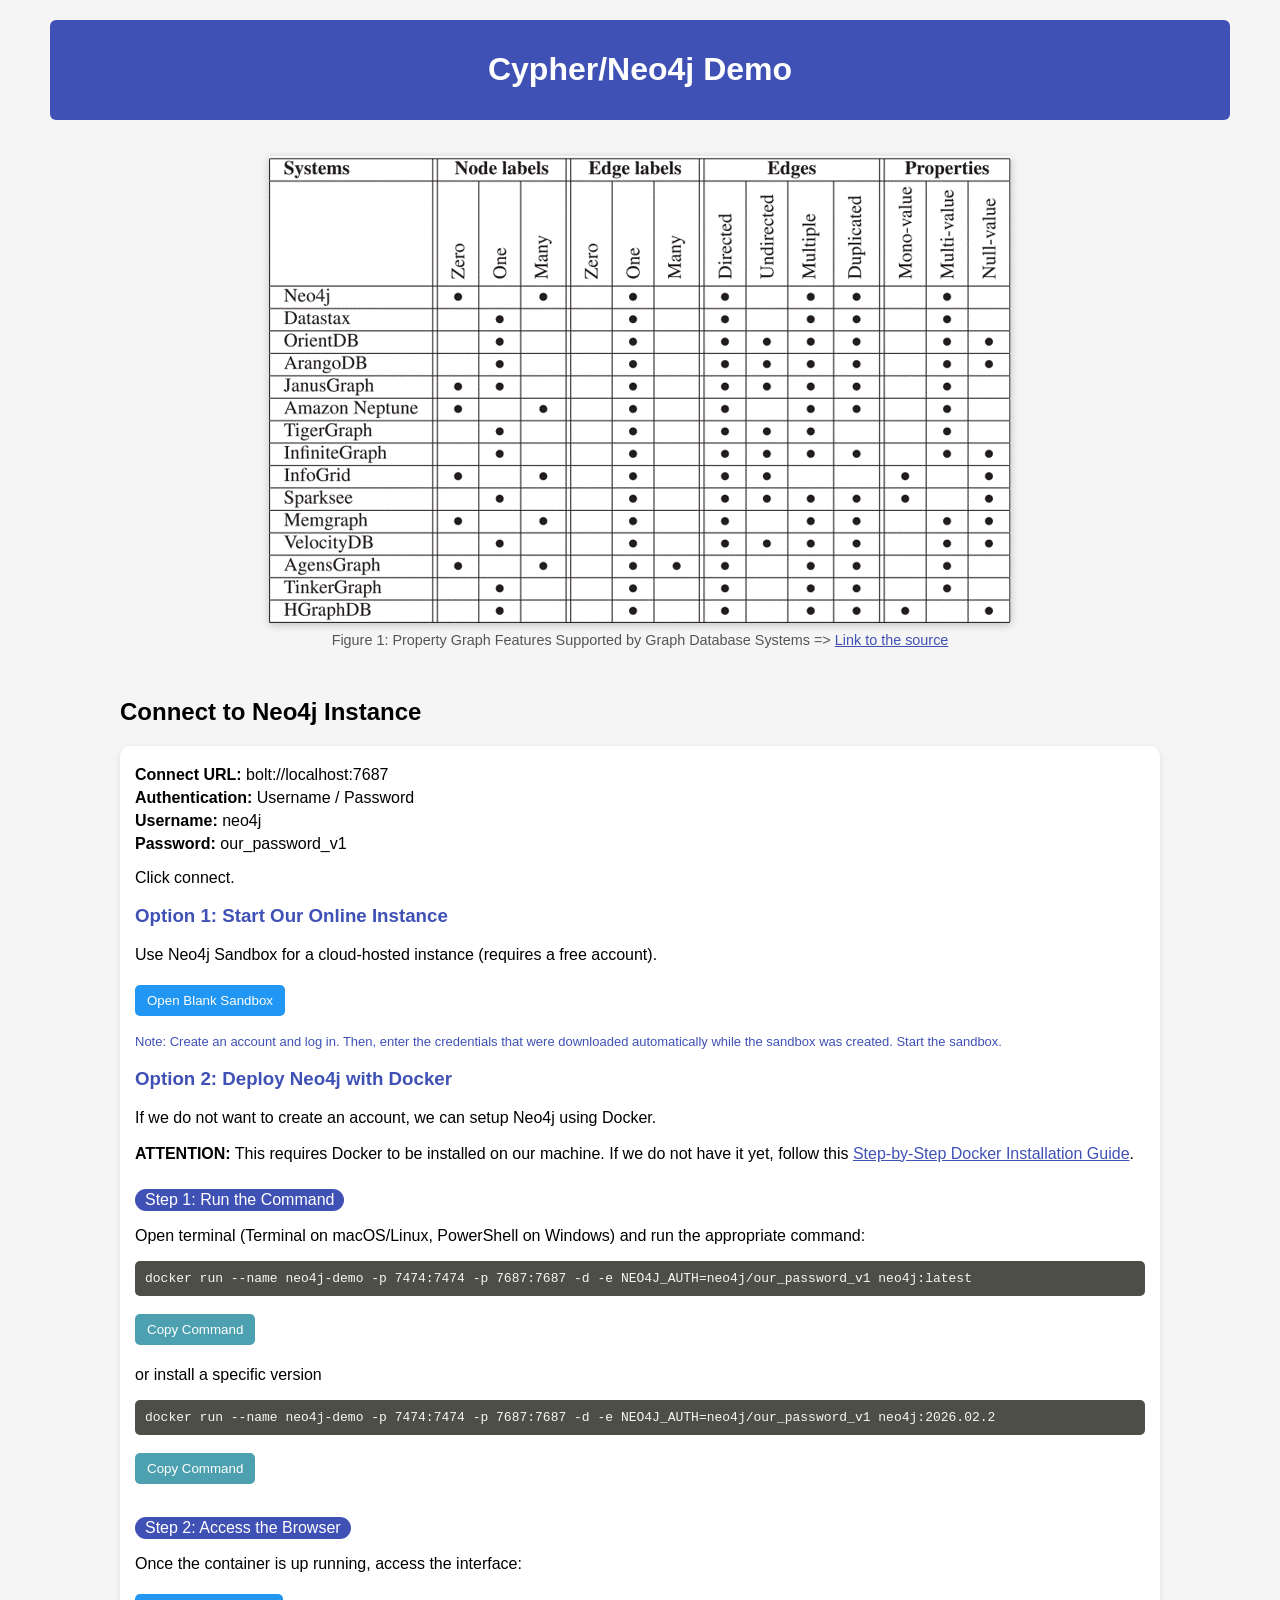
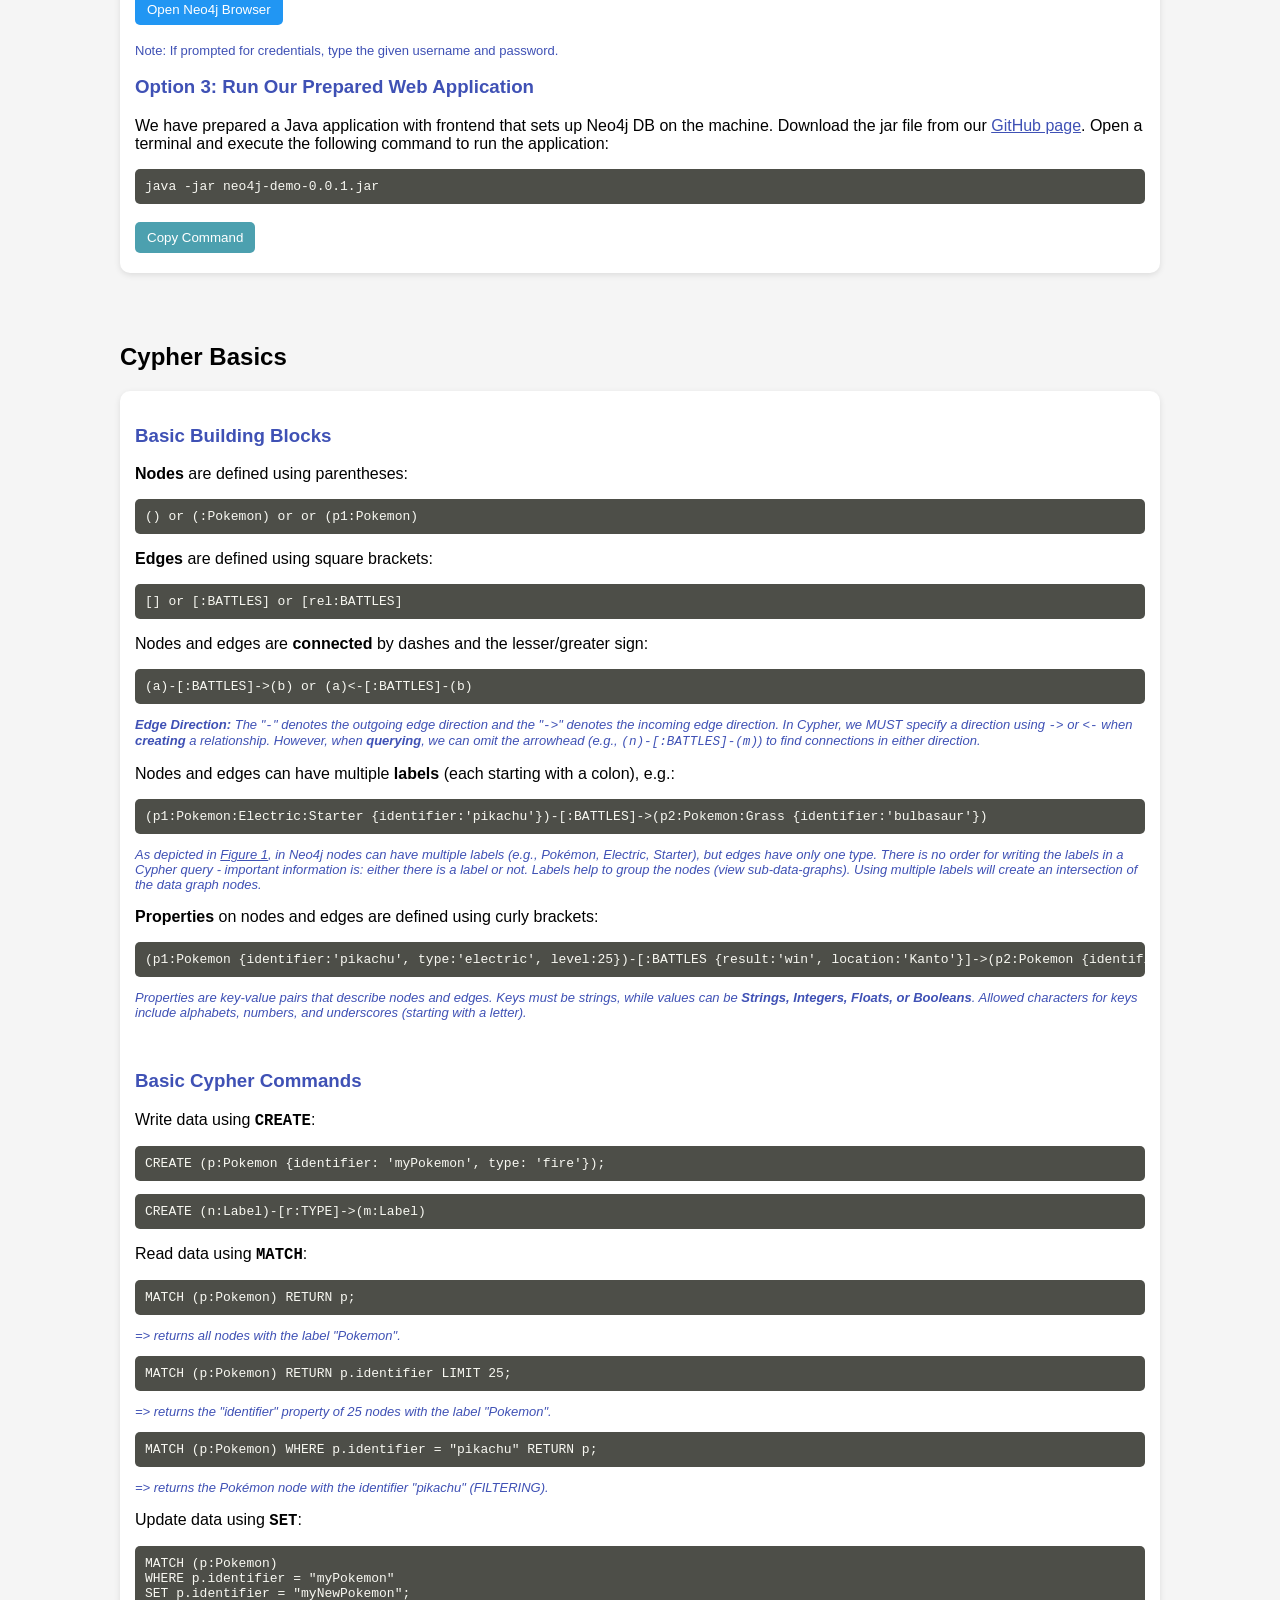
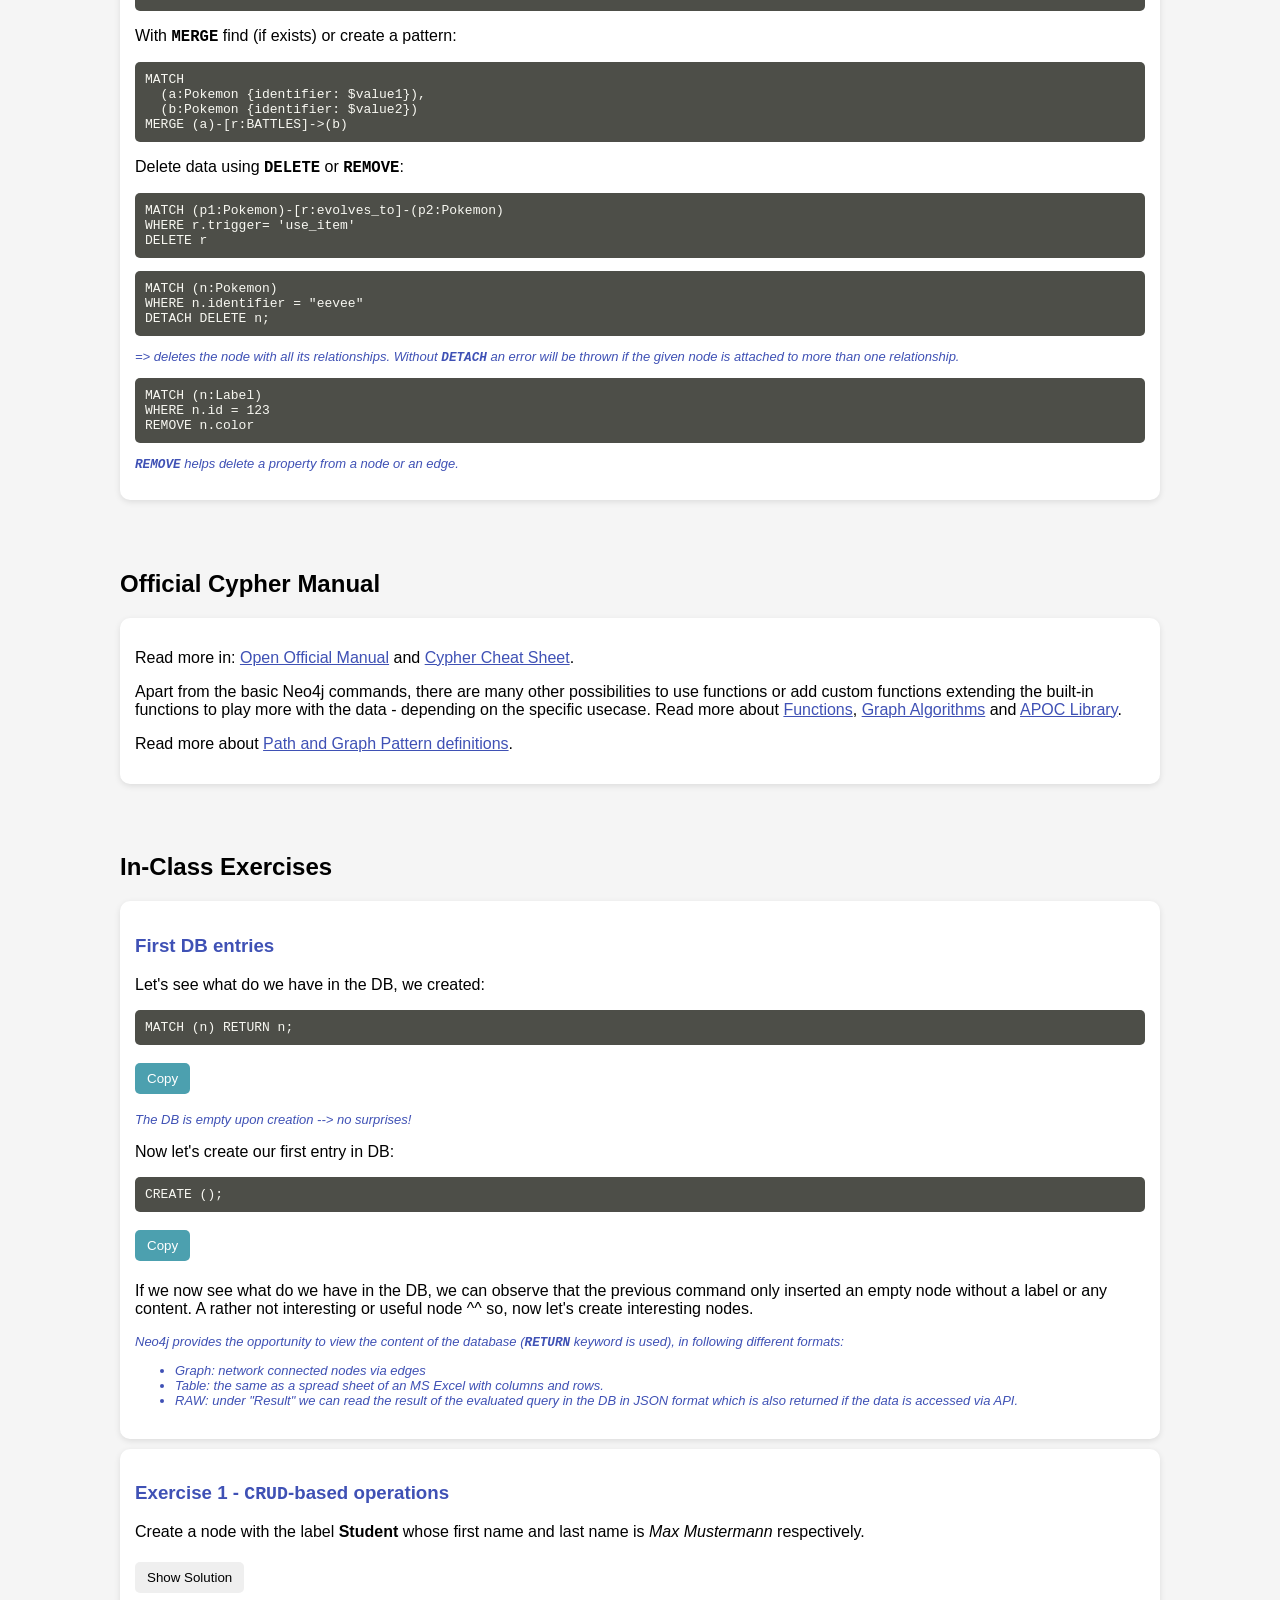
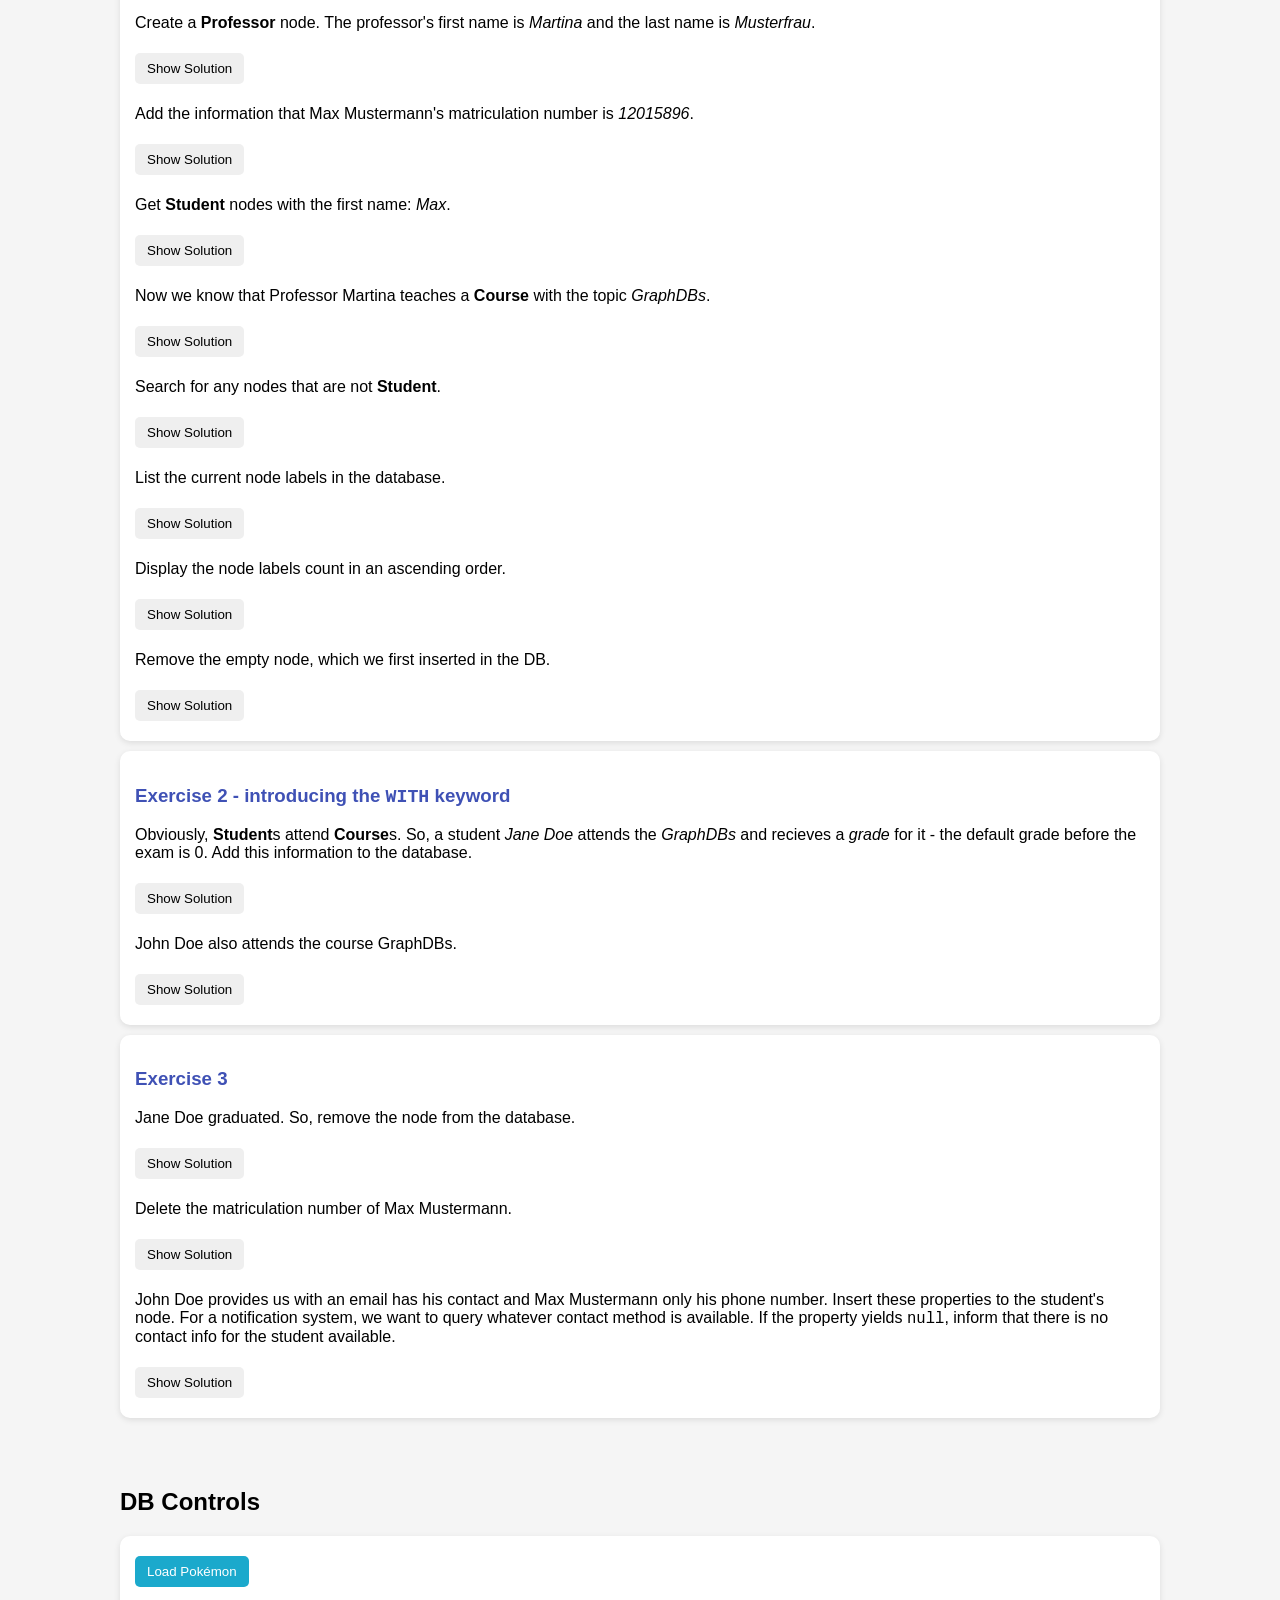
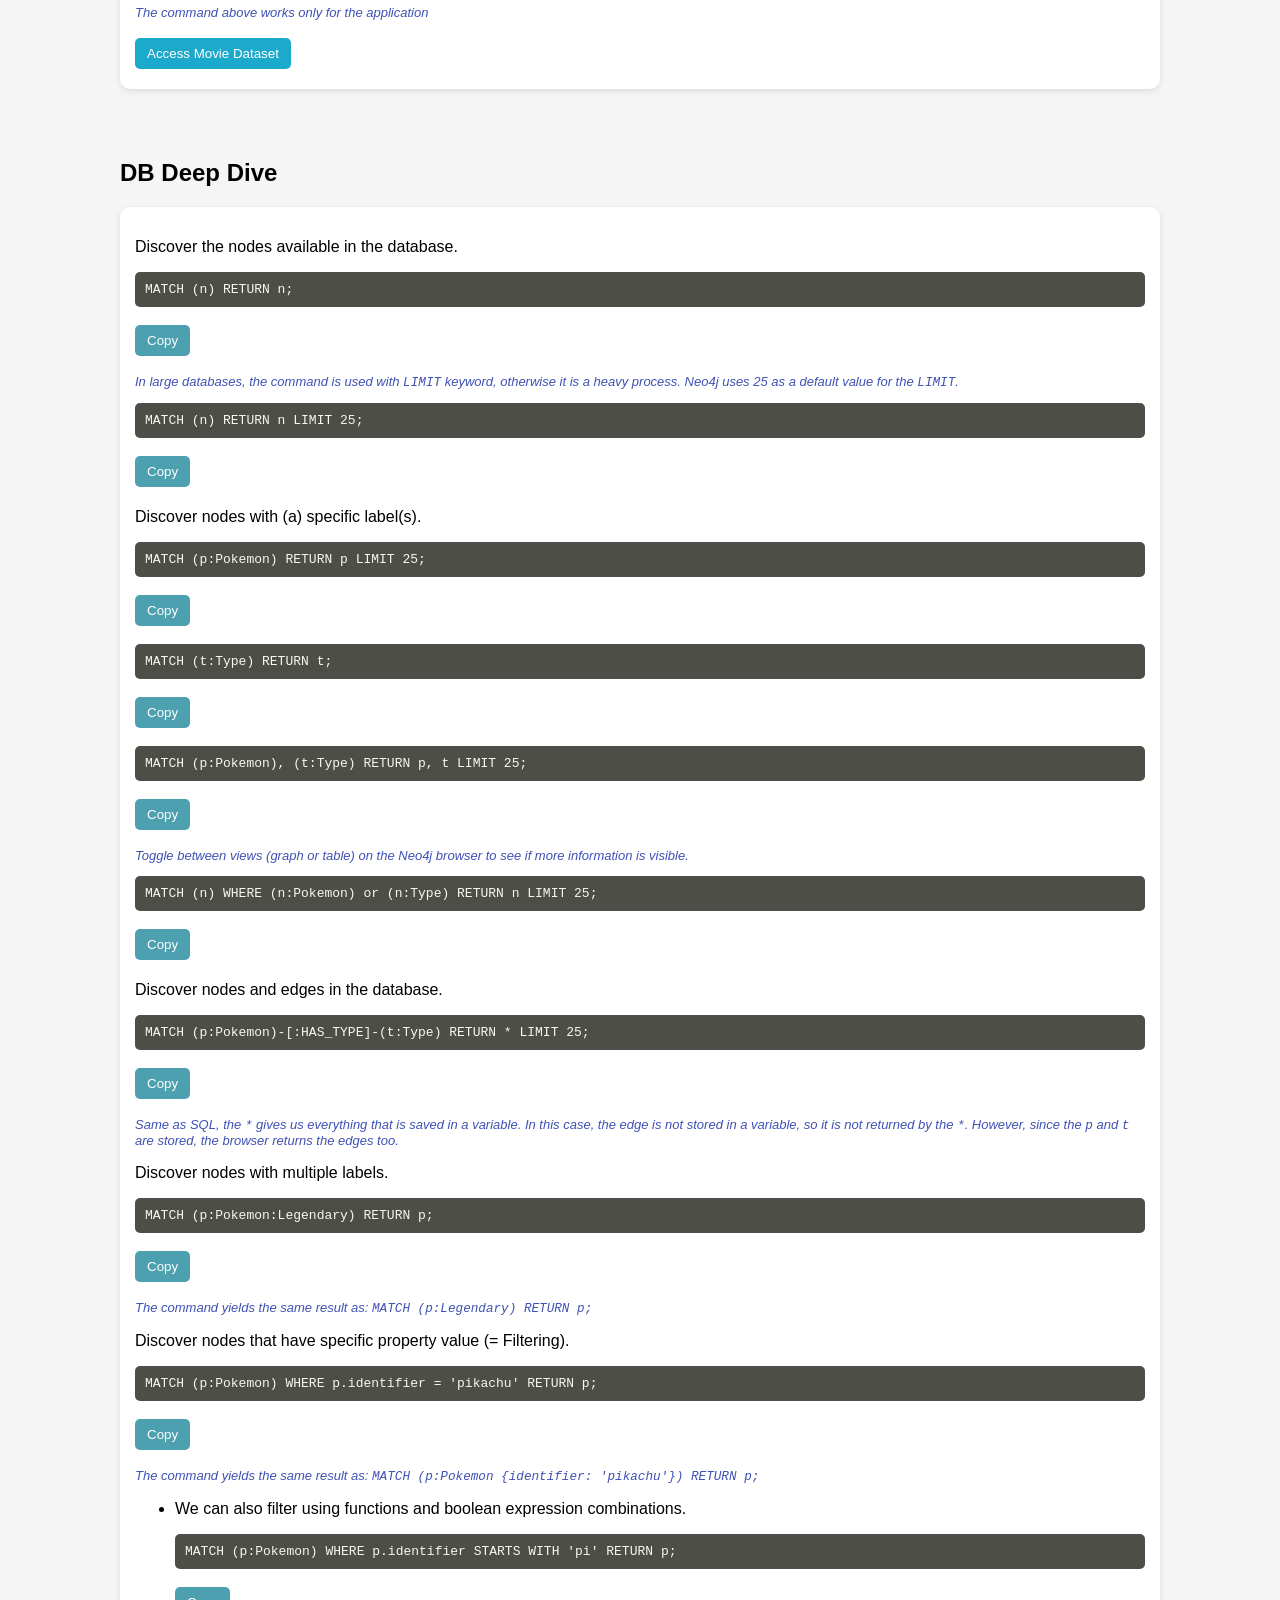
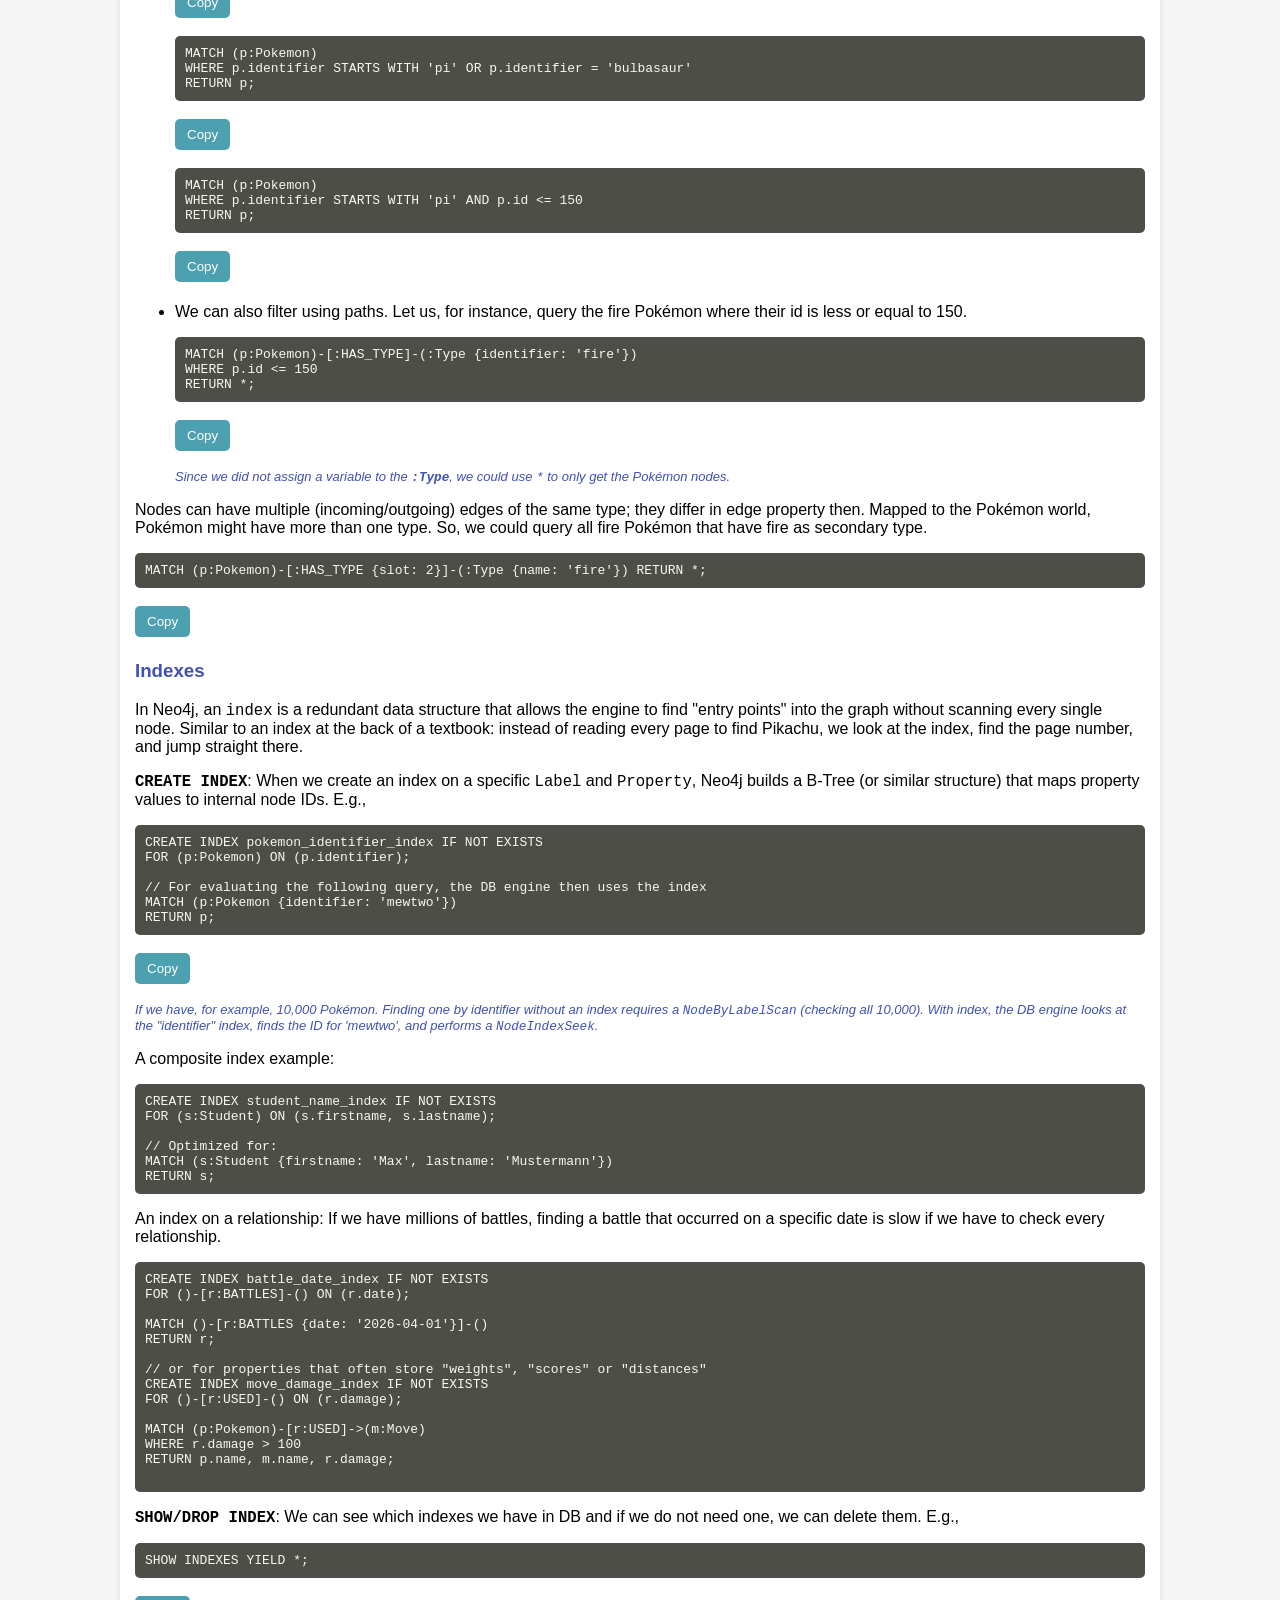
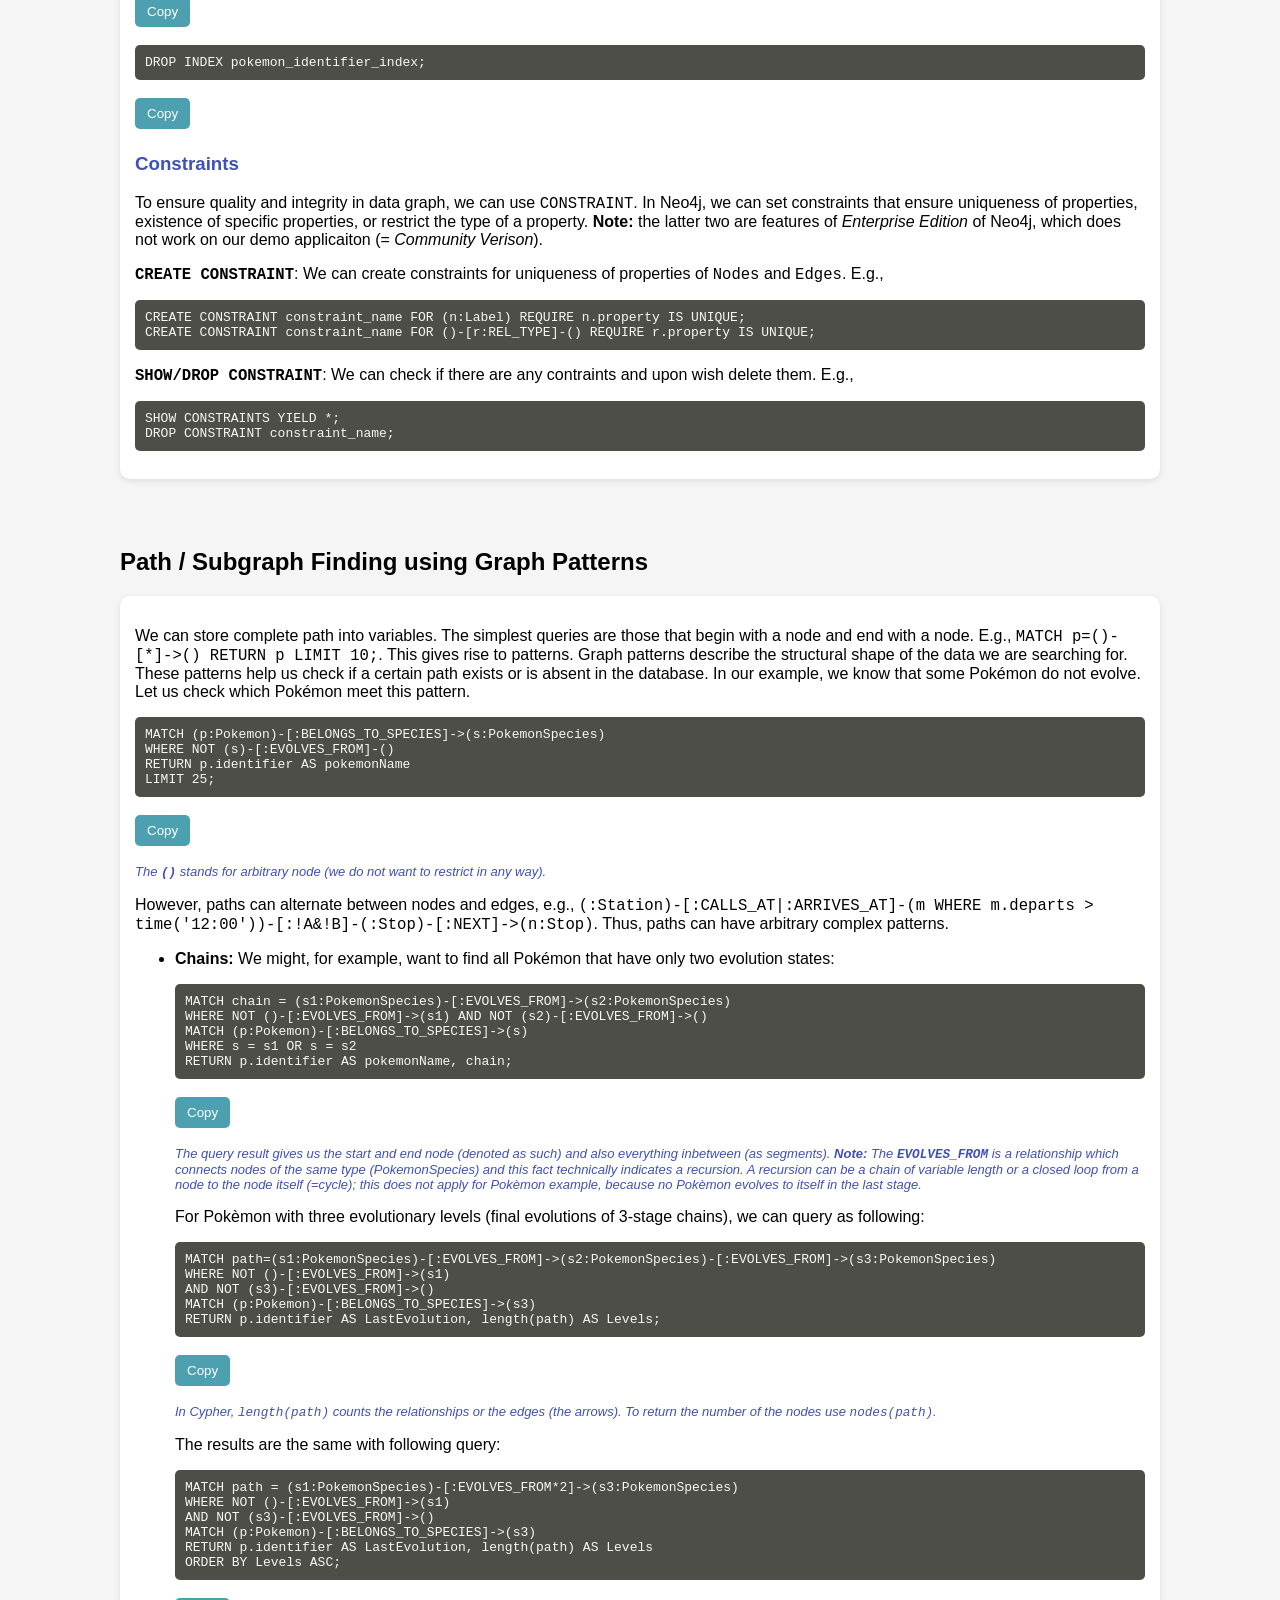
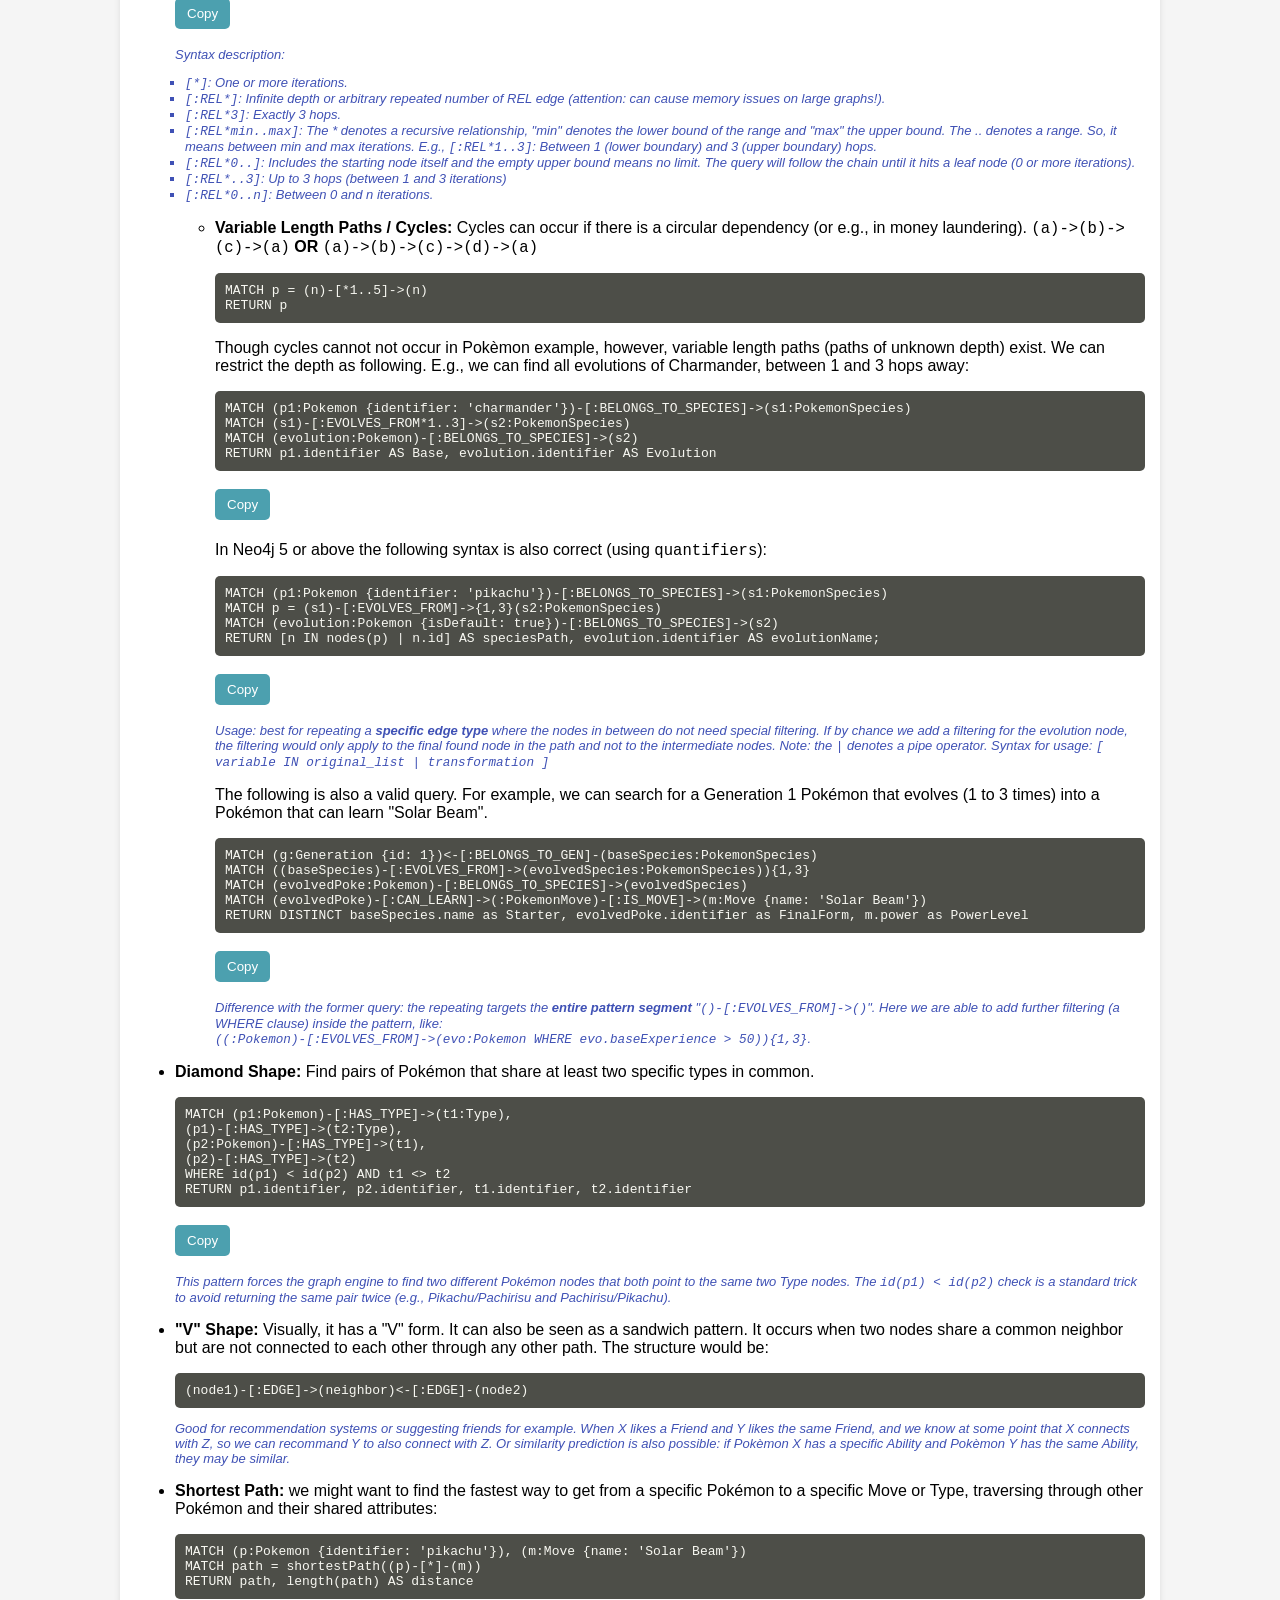
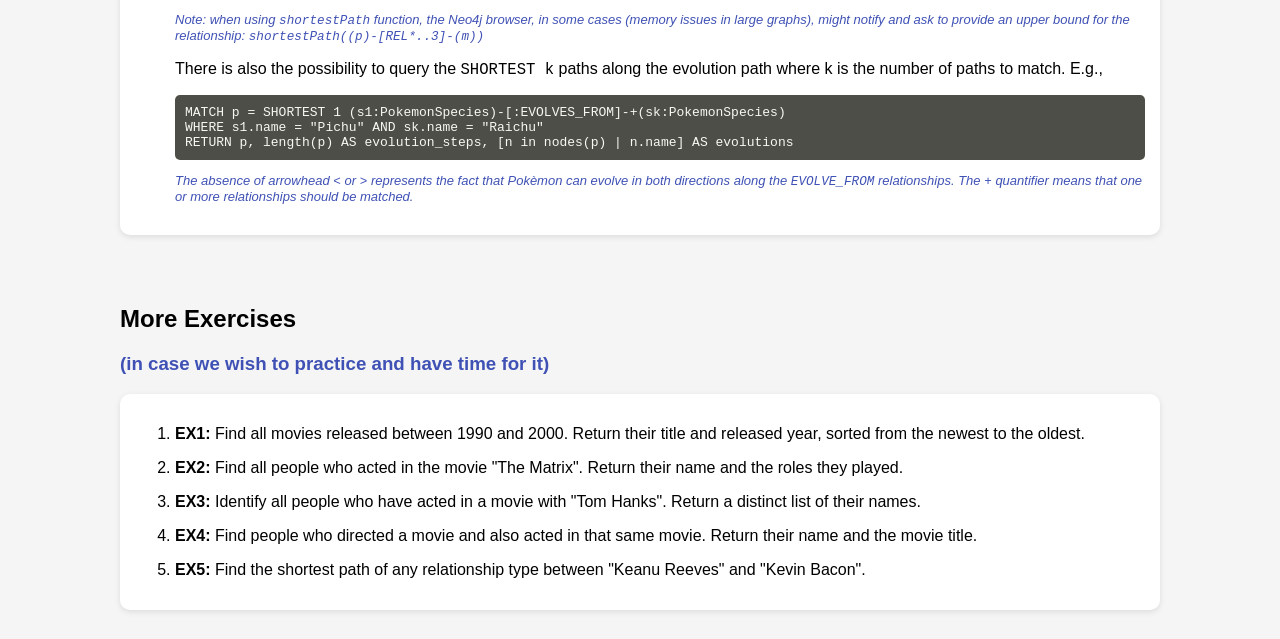
==== index.html @ 73116f15 "first complete guide" ====
<!doctype html>
<!--
	Cypher/Neo4j Crash Course | Special Topics: Graph Databases
	faw.jku.at | @mbahara
-->
<html lang="en">
  <head>
    <meta charset="UTF-8" />
    <meta name="viewport" content="width=device-width, initial-scale=1.0" />
    <title>Cypher/Neo4j Demo</title>
    <link rel="stylesheet" href="assets/css/main.css" />
  </head>
  <body>
    <header class="header">
      <h1>Cypher/Neo4j Demo</h1>
    </header>

    <div class="container">
      <figure id="fig1" class="image-container">
        <img
          src="images/graph-dbs-overview.gif"
          alt="Graph Databases Features"
        />
        <figcaption class="caption">
          Figure 1: Property Graph Features Supported by Graph Database Systems
          =>
          <a
            href="https://ieeexplore.ieee.org/abstract/document/9115617"
            target="_blank"
            >Link to the source</a
          >
        </figcaption>
      </figure>

      <!-- Database Connection -->
      <section class="section">
        <h2>Connect to Neo4j Instance</h2>
        <div class="card">
          <div class="info">
            <p><strong>Connect URL:</strong> bolt://localhost:7687</p>
            <p><strong>Authentication:</strong> Username / Password</p>
            <p><strong>Username:</strong> neo4j</p>
            <p><strong>Password:</strong> our_password_v1</p>
          </div>
          <p>Click connect.</p>

          <h3>Option 1: Start Our Online Instance</h3>
          <p>
            Use Neo4j Sandbox for a cloud-hosted instance (requires a free
            account).
          </p>
          <button class="open" onclick="openNeo4jSandbox()">
            Open Blank Sandbox
          </button>
          <p class="comment">
            Note: Create an account and log in. Then, enter the credentials that
            were downloaded automatically while the sandbox was created. Start
            the sandbox.
          </p>

          <h3>Option 2: Deploy Neo4j with Docker</h3>
          <p>
            If we do not want to create an account, we can setup Neo4j using
            Docker.
            <br /><br />
            <strong>ATTENTION:</strong> This requires Docker to be installed on
            our machine. If we do not have it yet, follow this
            <a href="docker-guide.html" target="_blank"
              >Step-by-Step Docker Installation Guide</a
            >.
          </p>

          <div class="step-tag">Step 1: Run the Command</div>
          <p>
            Open terminal (Terminal on macOS/Linux, PowerShell on Windows) and
            run the appropriate command:
          </p>

          <pre id="docker-run">
docker run --name neo4j-demo -p 7474:7474 -p 7687:7687 -d -e NEO4J_AUTH=neo4j/our_password_v1 neo4j:latest</pre
          >
          <button class="copy" onclick="copy('docker-run', this)">
            Copy Command
          </button>

          <p>or install a specific version</p>
          <pre id="spec-version">
docker run --name neo4j-demo -p 7474:7474 -p 7687:7687 -d -e NEO4J_AUTH=neo4j/our_password_v1 neo4j:2026.02.2</pre
          >
          <button class="copy" onclick="copy('spec-version', this)">
            Copy Command
          </button>

          <br />
          <br />
          <div class="step-tag">Step 2: Access the Browser</div>
          <p>Once the container is up running, access the interface:</p>
          <button class="open" onclick="openBrowser()">
            Open Neo4j Browser
          </button>
          <p class="comment">
            Note: If prompted for credentials, type the given username and
            password.
          </p>

          <h3>Option 3: Run Our Prepared Web Application</h3>
          <p>
            We have prepared a Java application with frontend that sets up Neo4j
            DB on the machine. Download the jar file from our
            <a
              href="https://github.com/mbahara/neo4j-demo/releases/tag/v1.0.0"
              target="_blank"
              >GitHub page</a
            >. Open a terminal and execute the following command to run the
            application:
          </p>
          <pre id="app-version">java -jar neo4j-demo-0.0.1.jar</pre>
          <button class="copy" onclick="copy('app-version', this)">
            Copy Command
          </button>
        </div>
      </section>

      <!-- Cypher Intro & Basics -->
      <section class="section">
        <h2>Cypher Basics</h2>

        <div class="card">
          <h3>Basic Building Blocks</h3>
          <p><b>Nodes</b> are defined using parentheses:</p>
          <pre id="bb1">() or (:Pokemon) or or (p1:Pokemon)</pre>

          <p><b>Edges</b> are defined using square brackets:</p>
          <pre id="bb2">[] or [:BATTLES] or [rel:BATTLES]</pre>

          <p>
            Nodes and edges are <b>connected</b> by dashes and the
            lesser/greater sign:
          </p>
          <pre id="bb3">(a)-[:BATTLES]->(b) or (a)<-[:BATTLES]-(b)</pre>
          <p class="comment">
            <i
              ><strong>Edge Direction:</strong> The "<code>-</code>" denotes the
              outgoing edge direction and the "<code>-&gt;</code>" denotes the
              incoming edge direction. In Cypher, we MUST specify a direction
              using <code>-&gt;</code> or <code>&lt;-</code> when
              <strong>creating</strong> a relationship. However, when
              <strong>querying</strong>, we can omit the arrowhead (e.g.,
              <code>(n)-[:BATTLES]-(m)</code>) to find connections in either
              direction.</i
            >
          </p>

          <p>
            Nodes and edges can have multiple <b>labels</b> (each starting with
            a colon), e.g.:
          </p>
          <pre id="bb4">
(p1:Pokemon:Electric:Starter {identifier:'pikachu'})-[:BATTLES]->(p2:Pokemon:Grass {identifier:'bulbasaur'})
</pre
          >
          <p class="comment">
            <i>
              As depicted in <a href="#fig1">Figure 1</a>, in Neo4j nodes can
              have multiple labels (e.g., Pokémon, Electric, Starter), but edges
              have only one type. There is no order for writing the labels in a
              Cypher query - important information is: either there is a label
              or not. Labels help to group the nodes (view sub-data-graphs).
              Using multiple labels will create an intersection of the data
              graph nodes.
            </i>
          </p>

          <p>
            <b>Properties</b> on nodes and edges are defined using curly
            brackets:
          </p>
          <pre id="bb5">
(p1:Pokemon {identifier:'pikachu', type:'electric', level:25})-[:BATTLES {result:'win', location:'Kanto'}]->(p2:Pokemon {identifier:'bulbasaur', type:'grass'})
</pre
          >
          <p class="comment">
            <i
              >Properties are key-value pairs that describe nodes and edges.
              Keys must be strings, while values can be
              <strong>Strings, Integers, Floats, or Booleans</strong>. Allowed
              characters for keys include alphabets, numbers, and underscores
              (starting with a letter).</i
            >
          </p>

          <br />

          <h3>Basic Cypher Commands</h3>

          <p>
            Write data using <strong><code>CREATE</code></strong
            >:
          </p>
          <pre id="q1">
CREATE (p:Pokemon {identifier: 'myPokemon', type: 'fire'});</pre
          >
          <pre id="q2">CREATE (n:Label)-[r:TYPE]->(m:Label)</pre>

          <p>
            Read data using <strong><code>MATCH</code></strong
            >:
          </p>
          <pre id="q3">MATCH (p:Pokemon) RETURN p;</pre>
          <p class="comment">
            <i>=> returns all nodes with the label "Pokemon".</i>
          </p>

          <pre id="q4">MATCH (p:Pokemon) RETURN p.identifier LIMIT 25;</pre>
          <p class="comment">
            <i
              >=> returns the "identifier" property of 25 nodes with the label
              "Pokemon".</i
            >
          </p>

          <pre id="q5">
MATCH (p:Pokemon) WHERE p.identifier = "pikachu" RETURN p;</pre
          >
          <p class="comment">
            <i
              >=> returns the Pokémon node with the identifier "pikachu"
              (FILTERING).</i
            >
          </p>

          <p>
            Update data using <strong><code>SET</code></strong
            >:
          </p>
          <pre id="q6">
MATCH (p:Pokemon) 
WHERE p.identifier = "myPokemon" 
SET p.identifier = "myNewPokemon";</pre
          >

          <p>
            With <strong><code>MERGE</code></strong> find (if exists) or create
            a pattern:
          </p>
          <pre id="q7">
MATCH
  (a:Pokemon {identifier: $value1}),
  (b:Pokemon {identifier: $value2})
MERGE (a)-[r:BATTLES]->(b)</pre
          >

          <p>
            Delete data using <strong><code>DELETE</code></strong> or
            <strong><code>REMOVE</code></strong
            >:
          </p>
          <pre id="q8">
MATCH (p1:Pokemon)-[r:evolves_to]-(p2:Pokemon)
WHERE r.trigger= 'use_item'
DELETE r</pre
          >
          <pre id="q9">
MATCH (n:Pokemon)
WHERE n.identifier = "eevee"
DETACH DELETE n;</pre
          >
          <p class="comment">
            <i
              >=> deletes the node with all its relationships. Without
              <strong><code>DETACH</code></strong> an error will be thrown if
              the given node is attached to more than one relationship.</i
            >
          </p>

          <pre id="q10">
MATCH (n:Label)
WHERE n.id = 123
REMOVE n.color</pre
          >
          <p class="comment">
            <i
              ><strong><code>REMOVE</code></strong> helps delete a property from
              a node or an edge.</i
            >
          </p>
        </div>
      </section>

      <!-- Docs -->
      <section class="section">
        <h2>Official Cypher Manual</h2>
        <div class="card">
          <p>
            Read more in:
            <a
              href="https://neo4j.com/docs/cypher-manual/current/"
              target="_blank"
              >Open Official Manual</a
            >
            and
            <a
              href="https://neo4j.com/docs/cypher-cheat-sheet/25/all/"
              target="_blank"
              >Cypher Cheat Sheet</a
            >.
          </p>
          <p>
            Apart from the basic Neo4j commands, there are many other
            possibilities to use functions or add custom functions extending the
            built-in functions to play more with the data - depending on the
            specific usecase. Read more about
            <a
              href="https://neo4j.com/docs/cypher-manual/current/functions/"
              target="_blank"
              >Functions</a
            >,
            <a
              href="https://neo4j.com/docs/snowflake-graph-analytics/current/algorithms/"
              target="_blank"
              >Graph Algorithms</a
            >
            and
            <a
              href="https://neo4j.com/docs/aura/apoc/#_apoc_cypher"
              target="_blank"
              >APOC Library</a
            >.
          </p>
          <p>
            Read more about
            <a
              href="https://neo4j.com/docs/cypher-manual/current/patterns/"
              target="_blank"
              >Path and Graph Pattern definitions</a
            >.
          </p>
        </div>
      </section>

      <!-- Hands-on Exercise -->
      <section class="section">
        <h2>In-Class Exercises</h2>

        <div class="card">
          <h3>First DB entries</h3>
          <p>Let's see what do we have in the DB, we created:</p>
          <pre id="ex1">MATCH (n) RETURN n;</pre>
          <button class="copy" onclick="copy('ex1', this)">Copy</button>
          <p class="comment">
            <i>The DB is empty upon creation --> no surprises!</i>
          </p>
          <p>Now let's create our first entry in DB:</p>
          <pre id="ex2">CREATE ();</pre>
          <button class="copy" onclick="copy('ex2', this)">Copy</button>

          <p>
            If we now see what do we have in the DB, we can observe that the
            previous command only inserted an empty node without a label or any
            content. A rather not interesting or useful node ^^ so, now let's
            create interesting nodes.
          </p>
          <p class="comment">
            <i
              >Neo4j provides the opportunity to view the content of the
              database (<strong><code>RETURN</code></strong> keyword is used),
              in following different formats:
              <ul class="comment">
                <li>Graph: network connected nodes via edges</li>
                <li>
                  Table: the same as a spread sheet of an MS Excel with columns
                  and rows.
                </li>
                <li>
                  RAW: under "Result" we can read the result of the evaluated
                  query in the DB in JSON format which is also returned if the
                  data is accessed via API.
                </li>
              </ul>
            </i>
          </p>
        </div>

        <div class="card">
          <h3>Exercise 1 - <code>CRUD</code>-based operations</h3>
          <p>
            Create a node with the label <strong>Student</strong> whose first
            name and last name is <i>Max Mustermann</i> respectively.
          </p>
          <button onclick="toggleSolution('s1-container', this)">
            Show Solution
          </button>
          <div id="s1-container" class="hidden">
            <pre id="s1">
CREATE (s:Student {firstname: 'Max', lastname: 'Mustermann'}) RETURN s;</pre
            >
            <button class="copy" onclick="copy('s1', this)">Copy</button>
          </div>

          <p>
            Create a <strong>Professor</strong> node. The professor's first name
            is <i>Martina</i> and the last name is <i>Musterfrau</i>.
          </p>
          <button onclick="toggleSolution('s2-container', this)">
            Show Solution
          </button>
          <div id="s2-container" class="hidden">
            <pre id="s2">
CREATE (p:Professor {firstname: 'Martina', lastname: 'Musterfrau'}) RETURN p;</pre
            >
            <button class="copy" onclick="copy('s2', this)">Copy</button>
          </div>

          <p>
            Add the information that Max Mustermann's matriculation number is
            <i>12015896</i>.
          </p>
          <button onclick="toggleSolution('s3-container', this)">
            Show Solution
          </button>
          <div id="s3-container" class="hidden">
            <pre id="s3">
MATCH (s:Student {firstname: 'Max', lastname: 'Mustermann'}) SET s.matrNr = '12015896';</pre
            >
            <button class="copy" onclick="copy('s3', this)">Copy</button>
          </div>

          <p>
            Get <strong>Student</strong> nodes with the first name: <i>Max</i>.
          </p>
          <button onclick="toggleSolution('s4-container', this)">
            Show Solution
          </button>
          <div id="s4-container" class="hidden">
            <pre id="s4">
MATCH (s:Student) WHERE s.firstname = 'Max' RETURN s;</pre
            >
            <button class="copy" onclick="copy('s4', this)">Copy</button>
          </div>

          <p>
            Now we know that Professor Martina teaches a
            <strong>Course</strong> with the topic <i>GraphDBs</i>.
          </p>
          <button onclick="toggleSolution('s5-container', this)">
            Show Solution
          </button>
          <div id="s5-container" class="hidden">
            <pre id="s5">
MATCH
  (p:Professor {firstname: 'Martina', lastname: 'Musterfrau'}),
  (c:Course {topic: 'GraphDBs'})
MERGE (p)-[r:TEACHES]->(c);</pre
            >
            <button class="copy" onclick="copy('s5', this)">Copy</button>
          </div>

          <p>Search for any nodes that are not <strong>Student</strong>.</p>
          <button onclick="toggleSolution('s6-container', this)">
            Show Solution
          </button>
          <div id="s6-container" class="hidden">
            <pre id="s6">MATCH (n) WHERE NOT n:Student RETURN n;</pre>
            <button class="copy" onclick="copy('s6', this)">Copy</button>
          </div>

          <p>List the current node labels in the database.</p>
          <button onclick="toggleSolution('s7-container', this)">
            Show Solution
          </button>
          <div id="s7-container" class="hidden">
            <pre id="s7">MATCH (n) RETURN labels(n);</pre>
            <button class="copy" onclick="copy('s7', this)">Copy</button>
          </div>

          <p>Display the node labels count in an ascending order.</p>
          <button onclick="toggleSolution('s8-container', this)">
            Show Solution
          </button>
          <div id="s8-container" class="hidden">
            <pre id="s8">
MATCH (n) RETURN size(labels(n)) as count ORDER BY count ASC;</pre
            >
            <button class="copy" onclick="copy('s8', this)">Copy</button>
          </div>

          <p>Remove the empty node, which we first inserted in the DB.</p>
          <button onclick="toggleSolution('s9-container', this)">
            Show Solution
          </button>
          <div id="s9-container" class="hidden">
            <pre id="s9">MATCH (n) WHERE size(labels(n))=0 DELETE n;</pre>
            <button class="copy" onclick="copy('s9', this)">Copy</button>
            <p class="comment">
              <i
                >We use <strong>DELETE</strong> only when we are 100% sure we
                want to delete the node(s). In productive environment, we use
                the query with <strong>RETURN</strong> and then if we are happy
                with the result of the query, use the <strong>DELETE</strong> to
                get rid of the node(s).</i
              >
            </p>
          </div>
        </div>

        <div class="card">
          <h3>Exercise 2 - introducing the <code>WITH</code> keyword</h3>
          <p>
            Obviously, <strong>Student</strong>s attend
            <strong>Course</strong>s. So, a student <i>Jane Doe</i> attends the
            <i>GraphDBs</i> and recieves a <i>grade</i> for it - the default
            grade before the exam is 0. Add this information to the database.
          </p>
          <button onclick="toggleSolution('ex2.1-container', this)">
            Show Solution
          </button>

          <div id="ex2.1-container" class="hidden">
            <pre id="ex2.1">
CREATE (s:Student {firstname: 'Jane', lastname: 'Doe'}) 
WITH s
MATCH (c:Course {topic: 'Grpah Databases'})
CREATE (s)-[:ATTENDS {grade: 0}]->(c)
RETURN *</pre
            >
            <button class="copy" onclick="copy('ex2.1', this)">Copy</button>
            <p class="comment">
              <i
                >The <strong>WITH</strong> keyword allows us to chain query
                parts together. It acts as a boundary: only the variables we
                specify are "passed through" to the next part of the query and
                they are available in the remainder of the query.</i
              >
            </p>
            <p>
              However, if the course does not exist, the entire query stops and
              the relationship will not be created, even though the student node
              was created in the first line. <br /><strong>Attention:</strong>
              notice the difference between the following two queries, where the
              first one executes successfully and the second one leads to an
              error:
            </p>
            <pre id="ex2.1.1">
MATCH (n:Student) WITH n as student WHERE student.firstname = 'Jane' MATCH (student)-[:ATTENDS]-(c:Course) RETURN c</pre
            >
            <button class="copy" onclick="copy('ex2.1.1', this)">Copy</button>
            <pre id="ex2.1.2">
MATCH (s:Student)-[:ATTENDS]->(c:Course) WITH s as student WHERE student.firstname = 'Jane' RETURN c</pre
            >
            <button class="copy" onclick="copy('ex2.1.2', this)">Copy</button>
            <p class="comment">
              <i
                >If we add the <code>c</code> after the
                <strong>WITH</strong> keyword, its scope of the life gets
                extended, and then we get no error.
              </i>
            </p>
          </div>

          <p>John Doe also attends the course GraphDBs.</p>
          <button onclick="toggleSolution('ex2.2-container', this)">
            Show Solution
          </button>

          <div id="ex2.2-container" class="hidden">
            <pre id="ex2.2.1">
MERGE (s:Student {firstname:'John', lastname: 'Doe'})
WITH s
MERGE (c:Course {topic: 'GraphDBs'})
WITH s, c
MERGE (s)-[:ATTENDS {grade: 0}]->(c)
RETURN s, c;</pre
            >
            <button class="copy" onclick="copy('ex2.2.1', this)">Copy</button>
            <p class="comment">
              <i>The following query would not be desirable:</i>
            </p>
            <pre id="ex2.2.2">
MERGE (s:Student {firstname:'John2', lastname: 'Doe'})-[:ATTENDS {grade: 0}]->(c:Course {topic: 'GraphDBs'})
RETURN s, c;</pre
            >
            <button class="copy" onclick="copy('ex2.2.2', this)">Copy</button>
            <p class="comment">
              <i
                >There are two 'GraphDBs' courses. One listened by John and the
                other by John2. This is because the DB engine tries to find a
                student named John2 and a course with the topic GraphDBs and
                these two nodes have to have an edge that connects them. Since
                this does not exist, it creates both nodes and the edge between
                them altogether.</i
              >
            </p>
          </div>
        </div>

        <div class="card">
          <h3>Exercise 3</h3>
          <p>Jane Doe graduated. So, remove the node from the database.</p>
          <button onclick="toggleSolution('ex3.1-container', this)">
            Show Solution
          </button>
          <div id="ex3.1-container" class="hidden">
            <pre id="ex3.1">
MATCH (s:Student {firstname:'Jane', lastname: 'Doe'})
DELETE s;</pre
            >
            <button class="copy" onclick="copy('ex3.1', this)">Copy</button>
            <p class="comment">
              <i
                >The error indicates that the node has edges and thus, we are
                not able to delete it. To delete a node with edges, we first
                detach the node and then delete it safely. Use the keyword
                <strong><code>DETACH</code></strong> for this mean.</i
              >
            </p>
            <pre id="ex3.2">
MATCH (s:Student {firstname:'Jane', lastname: 'Doe'})
DETACH DELETE s;</pre
            >
            <button class="copy" onclick="copy('ex3.2', this)">Copy</button>
          </div>

          <p>Delete the matriculation number of Max Mustermann.</p>
          <button onclick="toggleSolution('ex3.3-container', this)">
            Show Solution
          </button>
          <div id="ex3.3-container" class="hidden">
            <pre id="ex3.3">
MATCH (s:Student {firstname:'Max', lastname: 'Mustermann'})
REMOVE s.matrNr;</pre
            >
            <button class="copy" onclick="copy('ex3.3', this)">Copy</button>
          </div>

          <p>
            John Doe provides us with an email has his contact and Max
            Mustermann only his phone number. Insert these properties to the
            student's node. For a notification system, we want to query whatever
            contact method is available. If the property yields
            <code>null</code>, inform that there is no contact info for the
            student available.
          </p>
          <button onclick="toggleSolution('ex3.4-container', this)">
            Show Solution
          </button>
          <div id="ex3.4-container" class="hidden">
            <pre id="ex3.4">
MATCH (s1:Student {firstname:'John', lastname: 'Doe'})
SET s1.email = "john.doe@example.com"
MATCH (s2:Student {firstname:'Max', lastname: 'Mustermann'})
SET s2.phone = "0666 000 000 00"

MATCH (s:Student)
RETURN s.firstname + " " + s.lastName AS name, coalesce(s.email, s.phone, "No contact info") AS contact_method

// or
// MATCH (s:Student)
// RETURN coalesce(s.firstname, "") + " " + coalesce(s.lastName, "") AS name, coalesce(s.email, s.phone, "No contact info") AS contact_method
</pre
            >
            <button class="copy" onclick="copy('ex3.4', this)">Copy</button>
            <p class="comment">
              <i>
                <strong><code>coalesce()</code></strong> is a scalar function,
                that returns the first on-null value in a list of expression.</i
              >
            </p>
          </div>
        </div>
      </section>

      <!-- Database Control -->
      <section class="section">
        <h2>DB Controls</h2>
        <div class="card">
          <!-- <button class="control" onclick="executeClear()">
            Clear Database
          </button> -->
          <button class="control" onclick="load('pokemon', event)">
            Load Pokémon
          </button>
          <p class="comment">
            <i>The command above works only for the application</i>
          </p>
          <!-- <button class="control" onclick="load('map', event)">Load Map</button> -->
          <button class="control" onclick="load('movie', event)">
            Access Movie Dataset
          </button>
        </div>
        <div id="customModal" class="modal-overlay">
          <div class="modal-content">
            <h3>Access Credentials</h3>
            <p>Use the following credentials for the Movie dataset:</p>
            <div class="credentials-box">
              <p><strong>Username:</strong> recommendations</p>
              <p><strong>Password:</strong> recommendations</p>
              <p><strong>Database:</strong> recommendations</p>
            </div>
            <div class="modal-actions">
              <button id="modalCloseBtn" class="control">
                Proceed to Dataset
              </button>
              <button id="modalCancelBtn" class="btn-link">Close</button>
            </div>
          </div>
        </div>
      </section>

      <!-- DB Deep Dive -->
      <section class="section">
        <h2>DB Deep Dive</h2>
        <div class="card">
          <p>Discover the nodes available in the database.</p>
          <pre id="d1">MATCH (n) RETURN n;</pre>
          <button class="copy" onclick="copy('d1', this)">Copy</button>
          <p class="comment">
            <i
              >In large databases, the command is used with
              <code>LIMIT</code> keyword, otherwise it is a heavy process. Neo4j
              uses <i>25</i> as a default value for the <code>LIMIT</code>.</i
            >
          </p>
          <pre id="d2">MATCH (n) RETURN n LIMIT 25;</pre>
          <button class="copy" onclick="copy('d2', this)">Copy</button>

          <p>Discover nodes with (a) specific label(s).</p>
          <pre id="d3">MATCH (p:Pokemon) RETURN p LIMIT 25;</pre>
          <button class="copy" onclick="copy('d3', this)">Copy</button>
          <pre id="d4">MATCH (t:Type) RETURN t;</pre>
          <button class="copy" onclick="copy('d4', this)">Copy</button>
          <pre id="d5">MATCH (p:Pokemon), (t:Type) RETURN p, t LIMIT 25;</pre>
          <button class="copy" onclick="copy('d5', this)">Copy</button>
          <p class="comment">
            <i
              >Toggle between views (graph or table) on the Neo4j browser to see
              if more information is visible.</i
            >
          </p>
          <pre id="d5.1">
MATCH (n) WHERE (n:Pokemon) or (n:Type) RETURN n LIMIT 25;</pre
          >
          <button class="copy" onclick="copy('d5.1', this)">Copy</button>

          <p>Discover nodes and edges in the database.</p>
          <pre id="d6">
MATCH (p:Pokemon)-[:HAS_TYPE]-(t:Type) RETURN * LIMIT 25;</pre
          >
          <button class="copy" onclick="copy('d6', this)">Copy</button>
          <p class="comment">
            <i
              >Same as SQL, the <code>*</code> gives us everything that is saved
              in a variable. In this case, the edge is not stored in a variable,
              so it is not returned by the <code>*</code>. However, since the
              <code>p</code> and <code>t</code> are stored, the browser returns
              the edges too.</i
            >
          </p>

          <p>Discover nodes with multiple labels.</p>
          <pre id="d7">MATCH (p:Pokemon:Legendary) RETURN p;</pre>
          <button class="copy" onclick="copy('d7', this)">Copy</button>
          <p class="comment">
            <i
              >The command yields the same result as:
              <code>MATCH (p:Legendary) RETURN p;</code></i
            >
          </p>

          <p>Discover nodes that have specific property value (= Filtering).</p>
          <pre id="d8">
MATCH (p:Pokemon) WHERE p.identifier = 'pikachu' RETURN p;</pre
          >
          <button class="copy" onclick="copy('d8', this)">Copy</button>
          <p class="comment">
            <i
              >The command yields the same result as:
              <code
                >MATCH (p:Pokemon {identifier: 'pikachu'}) RETURN p;</code
              ></i
            >
          </p>
          <ul>
            <li>
              <p>
                We can also filter using functions and boolean expression
                combinations.
              </p>
              <pre id="d9">
MATCH (p:Pokemon) WHERE p.identifier STARTS WITH 'pi' RETURN p;</pre
              >
              <button class="copy" onclick="copy('d9', this)">Copy</button>
              <pre id="d10">
MATCH (p:Pokemon) 
WHERE p.identifier STARTS WITH 'pi' OR p.identifier = 'bulbasaur' 
RETURN p;</pre
              >
              <button class="copy" onclick="copy('d10', this)">Copy</button>
              <pre id="d11">
MATCH (p:Pokemon) 
WHERE p.identifier STARTS WITH 'pi' AND p.id <= 150 
RETURN p;</pre
              >
              <button class="copy" onclick="copy('d11', this)">Copy</button>
            </li>
            <li>
              <p>
                We can also filter using paths. Let us, for instance, query the
                fire Pokémon where their id is less or equal to 150.
              </p>
              <pre id="d12">
MATCH (p:Pokemon)-[:HAS_TYPE]-(:Type {identifier: 'fire'}) 
WHERE p.id <= 150 
RETURN *;</pre
              >
              <button class="copy" onclick="copy('d12', this)">Copy</button>
              <p class="comment">
                <i
                  >Since we did not assign a variable to the
                  <strong><code>:Type</code></strong
                  >, we could use <code>*</code> to only get the
                  <i>Pokémon</i> nodes.</i
                >
              </p>
            </li>
          </ul>

          <p>
            Nodes can have multiple (incoming/outgoing) edges of the same type;
            they differ in edge property then. Mapped to the Pokémon world,
            Pokémon might have more than one type. So, we could query all fire
            Pokémon that have fire as secondary type.
          </p>
          <pre id="d13">
MATCH (p:Pokemon)-[:HAS_TYPE {slot: 2}]-(:Type {name: 'fire'}) RETURN *;</pre
          >
          <button class="copy" onclick="copy('d13', this)">Copy</button>

          <h3>Indexes</h3>
          <p>
            In Neo4j, an <code>index</code> is a redundant data structure that
            allows the engine to find "entry points" into the graph without
            scanning every single node. Similar to an index at the back of a
            textbook: instead of reading every page to find Pikachu, we look at
            the index, find the page number, and jump straight there.
          </p>
          <p>
            <strong><code>CREATE INDEX</code></strong
            >: When we create an index on a specific <code>Label</code> and
            <code>Property</code>, Neo4j builds a B-Tree (or similar structure)
            that maps property values to internal node IDs. E.g.,
          </p>
          <pre id="i1">
CREATE INDEX pokemon_identifier_index IF NOT EXISTS
FOR (p:Pokemon) ON (p.identifier);

// For evaluating the following query, the DB engine then uses the index
MATCH (p:Pokemon {identifier: 'mewtwo'})
RETURN p;</pre
          >
          <button class="copy" onclick="copy('i1', this)">Copy</button>
          <p class="comment">
            <i
              >If we have, for example, 10,000 Pokémon. Finding one by
              identifier without an index requires a
              <code>NodeByLabelScan</code> (checking all 10,000). With index,
              the DB engine looks at the "identifier" index, finds the ID for
              'mewtwo', and performs a <code>NodeIndexSeek</code>.</i
            >
          </p>
          <p>A composite index example:</p>
          <pre id="i2">
CREATE INDEX student_name_index IF NOT EXISTS
FOR (s:Student) ON (s.firstname, s.lastname);

// Optimized for:
MATCH (s:Student {firstname: 'Max', lastname: 'Mustermann'})
RETURN s;
</pre
          >
          <p>
            An index on a relationship: If we have millions of battles, finding
            a battle that occurred on a specific date is slow if we have to
            check every relationship.
          </p>
          <pre id="i3">
CREATE INDEX battle_date_index IF NOT EXISTS
FOR ()-[r:BATTLES]-() ON (r.date);

MATCH ()-[r:BATTLES {date: '2026-04-01'}]-()
RETURN r;

// or for properties that often store "weights", "scores" or "distances"
CREATE INDEX move_damage_index IF NOT EXISTS
FOR ()-[r:USED]-() ON (r.damage);

MATCH (p:Pokemon)-[r:USED]->(m:Move)
WHERE r.damage > 100
RETURN p.name, m.name, r.damage;
          </pre>
          <p>
            <strong><code>SHOW/DROP INDEX</code></strong
            >: We can see which indexes we have in DB and if we do not need one,
            we can delete them. E.g.,
          </p>
          <pre id="i4">SHOW INDEXES YIELD *;</pre>
          <button class="copy" onclick="copy('i4', this)">Copy</button>
          <pre id="i5">DROP INDEX pokemon_identifier_index;</pre>
          <button class="copy" onclick="copy('i5', this)">Copy</button>

          <h3>Constraints</h3>
          <p>
            To ensure quality and integrity in data graph, we can use
            <code>CONSTRAINT</code>. In Neo4j, we can set constraints that
            ensure uniqueness of properties, existence of specific properties,
            or restrict the type of a property. <b>Note:</b> the latter two are
            features of <i>Enterprise Edition</i> of Neo4j, which does not work
            on our demo applicaiton (= <i>Community Verison</i>).
          </p>
          <p>
            <strong><code>CREATE CONSTRAINT</code></strong
            >: We can create constraints for uniqueness of properties of
            <code>Nodes</code> and <code>Edges</code>. E.g.,
          </p>
          <pre id="i1">
CREATE CONSTRAINT constraint_name FOR (n:Label) REQUIRE n.property IS UNIQUE;
CREATE CONSTRAINT constraint_name FOR ()-[r:REL_TYPE]-() REQUIRE r.property IS UNIQUE;</pre
          >
          <p>
            <strong><code>SHOW/DROP CONSTRAINT</code></strong
            >: We can check if there are any contraints and upon wish delete
            them. E.g.,
          </p>
          <pre id="i1">
SHOW CONSTRAINTS YIELD *;
DROP CONSTRAINT constraint_name;</pre
          >
        </div>
      </section>

      <!-- Path/Subgraph Finding -->
      <section class="section">
        <h2>Path / Subgraph Finding using Graph Patterns</h2>
        <div class="card">
          <p>
            We can store complete path into variables. The simplest queries are
            those that begin with a node and end with a node. E.g.,
            <code>MATCH p=()-[*]->() RETURN p LIMIT 10;</code>. This gives rise
            to patterns. Graph patterns describe the structural shape of the
            data we are searching for. These patterns help us check if a certain
            path exists or is absent in the database. In our example, we know
            that some Pokémon do not evolve. Let us check which Pokémon meet
            this pattern.
          </p>
          <pre id="p1">
MATCH (p:Pokemon)-[:BELONGS_TO_SPECIES]->(s:PokemonSpecies)
WHERE NOT (s)-[:EVOLVES_FROM]-()
RETURN p.identifier AS pokemonName
LIMIT 25;</pre
          >
          <button class="copy" onclick="copy('p1', this)">Copy</button>
          <p class="comment">
            <i
              >The <strong><code>()</code></strong> stands for arbitrary node
              (we do not want to restrict in any way).</i
            >
          </p>

          <p>
            However, paths can alternate between nodes and edges, e.g.,
            <code
              >(:Station)-[:CALLS_AT|:ARRIVES_AT]-(m WHERE m.departs >
              time('12:00'))-[:!A&!B]-(:Stop)-[:NEXT]->(n:Stop)</code
            >. Thus, paths can have arbitrary complex patterns.
          </p>
          <ul>
            <li>
              <p>
                <strong>Chains:</strong> We might, for example, want to find all
                Pokémon that have only two evolution states:
              </p>
              <pre id="p2">
MATCH chain = (s1:PokemonSpecies)-[:EVOLVES_FROM]->(s2:PokemonSpecies)
WHERE NOT ()-[:EVOLVES_FROM]->(s1) AND NOT (s2)-[:EVOLVES_FROM]->()
MATCH (p:Pokemon)-[:BELONGS_TO_SPECIES]->(s)
WHERE s = s1 OR s = s2
RETURN p.identifier AS pokemonName, chain;</pre
              >
              <button class="copy" onclick="copy('p2', this)">Copy</button>
              <p class="comment">
                <i
                  >The query result gives us the start and end node (denoted as
                  such) and also everything inbetween (as segments).
                  <strong>Note:</strong> The
                  <strong><code>EVOLVES_FROM</code></strong> is a relationship
                  which connects nodes of the same type (<i>PokemonSpecies</i>)
                  and this fact technically indicates a recursion. A recursion
                  can be a chain of variable length or a closed loop from a node
                  to the node itself (=cycle); this does not apply for Pokèmon
                  example, because no Pokèmon evolves to itself in the last
                  stage.
                </i>
              </p>
              <p>
                For Pokèmon with three evolutionary levels (final evolutions of
                3-stage chains), we can query as following:
              </p>
              <pre id="p2.1">
MATCH path=(s1:PokemonSpecies)-[:EVOLVES_FROM]->(s2:PokemonSpecies)-[:EVOLVES_FROM]->(s3:PokemonSpecies)
WHERE NOT ()-[:EVOLVES_FROM]->(s1)
AND NOT (s3)-[:EVOLVES_FROM]->()
MATCH (p:Pokemon)-[:BELONGS_TO_SPECIES]->(s3)
RETURN p.identifier AS LastEvolution, length(path) AS Levels;</pre
              >
              <button class="copy" onclick="copy('p2.1', this)">Copy</button>
              <p class="comment">
                <i
                  >In Cypher, <code>length(path)</code> counts the relationships
                  or the edges (the arrows). To return the number of the nodes
                  use <code>nodes(path)</code>.
                </i>
              </p>
              <p>The results are the same with following query:</p>
              <pre id="p2.2">
MATCH path = (s1:PokemonSpecies)-[:EVOLVES_FROM*2]->(s3:PokemonSpecies)
WHERE NOT ()-[:EVOLVES_FROM]->(s1)
AND NOT (s3)-[:EVOLVES_FROM]->()
MATCH (p:Pokemon)-[:BELONGS_TO_SPECIES]->(s3)
RETURN p.identifier AS LastEvolution, length(path) AS Levels
ORDER BY Levels ASC;</pre
              >
              <button class="copy" onclick="copy('p2.2', this)">Copy</button>
              <p class="comment">
                <i
                  >Syntax description:
                  <ul
                    style="list-style-type: square; padding-left: 10px"
                    class="comment"
                  >
                    <li><code>[*]</code>: One or more iterations.</li>
                    <li>
                      <code>[:REL*]</code>: Infinite depth or arbitrary repeated
                      number of REL edge (attention: can cause memory issues on
                      large graphs!).
                    </li>
                    <li><code>[:REL*3]</code>: Exactly 3 hops.</li>
                    <li>
                      <code>[:REL*min..max]</code>: The * denotes a recursive
                      relationship, "min" denotes the lower bound of the range
                      and "max" the upper bound. The .. denotes a range. So, it
                      means between min and max iterations. E.g.,
                      <code>[:REL*1..3]</code>: Between 1 (lower boundary) and 3
                      (upper boundary) hops.
                    </li>
                    <li>
                      <code>[:REL*0..]</code>: Includes the starting node itself
                      and the empty upper bound means no limit. The query will
                      follow the chain until it hits a leaf node (0 or more
                      iterations).
                    </li>
                    <li>
                      <code>[:REL*..3]</code>: Up to 3 hops (between 1 and 3
                      iterations)
                    </li>
                    <li>
                      <code>[:REL*0..n]</code>: Between 0 and n iterations.
                    </li>
                  </ul>
                </i>
              </p>
              <ul>
                <li>
                  <p>
                    <strong>Variable Length Paths / Cycles: </strong> Cycles can
                    occur if there is a circular dependency (or e.g., in money
                    laundering).
                    <code>(a)->(b)->(c)->(a)</code>
                    <strong>OR</strong>
                    <code>(a)->(b)->(c)->(d)->(a)</code>
                  </p>
                  <pre id="p2.3">
MATCH p = (n)-[*1..5]->(n)
RETURN p</pre
                  >
                  <p>
                    Though cycles cannot not occur in Pokèmon example, however,
                    variable length paths (paths of unknown depth) exist. We can
                    restrict the depth as following. E.g., we can find all
                    evolutions of Charmander, between 1 and 3 hops away:
                  </p>
                  <pre id="p2.4">
MATCH (p1:Pokemon {identifier: 'charmander'})-[:BELONGS_TO_SPECIES]->(s1:PokemonSpecies)
MATCH (s1)-[:EVOLVES_FROM*1..3]->(s2:PokemonSpecies)
MATCH (evolution:Pokemon)-[:BELONGS_TO_SPECIES]->(s2)
RETURN p1.identifier AS Base, evolution.identifier AS Evolution</pre
                  >
                  <button class="copy" onclick="copy('p2.4', this)">
                    Copy
                  </button>
                  <p>
                    In Neo4j 5 or above the following syntax is also correct
                    (using <code>quantifiers</code>):
                  </p>
                  <pre id="p2.5">
MATCH (p1:Pokemon {identifier: 'pikachu'})-[:BELONGS_TO_SPECIES]->(s1:PokemonSpecies)
MATCH p = (s1)-[:EVOLVES_FROM]->{1,3}(s2:PokemonSpecies)
MATCH (evolution:Pokemon {isDefault: true})-[:BELONGS_TO_SPECIES]->(s2)
RETURN [n IN nodes(p) | n.id] AS speciesPath, evolution.identifier AS evolutionName;</pre
                  >
                  <button class="copy" onclick="copy('p2.5', this)">
                    Copy
                  </button>
                  <p class="comment">
                    <i
                      >Usage: best for repeating a
                      <strong>specific edge type</strong> where the nodes in
                      between do not need special filtering. If by chance we add
                      a filtering for the <i>evolution</i> node, the filtering
                      would only apply to the final found node in the path and
                      not to the intermediate nodes. Note: the
                      <code>|</code> denotes a pipe operator. Syntax for usage:
                      <code
                        >[ variable IN original_list | transformation ]</code
                      >
                    </i>
                  </p>
                  <p>
                    The following is also a valid query. For example, we can
                    search for a Generation 1 Pokémon that evolves (1 to 3
                    times) into a Pokémon that can learn "Solar Beam".
                  </p>
                  <pre id="p2.6">
MATCH (g:Generation {id: 1})<-[:BELONGS_TO_GEN]-(baseSpecies:PokemonSpecies)
MATCH ((baseSpecies)-[:EVOLVES_FROM]->(evolvedSpecies:PokemonSpecies)){1,3}
MATCH (evolvedPoke:Pokemon)-[:BELONGS_TO_SPECIES]->(evolvedSpecies)
MATCH (evolvedPoke)-[:CAN_LEARN]->(:PokemonMove)-[:IS_MOVE]->(m:Move {name: 'Solar Beam'})
RETURN DISTINCT baseSpecies.name as Starter, evolvedPoke.identifier as FinalForm, m.power as PowerLevel
</pre
                  >
                  <button class="copy" onclick="copy('p2.6', this)">
                    Copy
                  </button>
                  <p class="comment">
                    <i
                      >Difference with the former query: the repeating targets
                      the
                      <strong>entire pattern segment</strong>
                      "<code>()-[:EVOLVES_FROM]->()</code>". Here we are able to
                      add further filtering (a <cdoe>WHERE</cdoe> clause) inside
                      the pattern, like: <br />
                      <code
                        >((:Pokemon)-[:EVOLVES_FROM]->(evo:Pokemon WHERE
                        evo.baseExperience > 50)){1,3}</code
                      >.
                    </i>
                  </p>
                </li>
              </ul>
            </li>
            <li>
              <p>
                <strong>Diamond Shape:</strong> Find pairs of Pokémon that share
                at least two specific types in common.
              </p>
              <pre id="p3.1">
MATCH (p1:Pokemon)-[:HAS_TYPE]->(t1:Type),
(p1)-[:HAS_TYPE]->(t2:Type),
(p2:Pokemon)-[:HAS_TYPE]->(t1),
(p2)-[:HAS_TYPE]->(t2)
WHERE id(p1) < id(p2) AND t1 <> t2
RETURN p1.identifier, p2.identifier, t1.identifier, t2.identifier</pre
              >
              <button class="copy" onclick="copy('p3.1', this)">Copy</button>
              <p class="comment">
                <i
                  >This pattern forces the graph engine to find two different
                  Pokémon nodes that both point to the same two Type nodes. The
                  <code>id(p1) < id(p2)</code> check is a standard trick to
                  avoid returning the same pair twice (e.g., Pikachu/Pachirisu
                  and Pachirisu/Pikachu).
                </i>
              </p>
            </li>
            <li>
              <p>
                <strong>"V" Shape:</strong> Visually, it has a "V" form. It can
                also be seen as a sandwich pattern. It occurs when two nodes
                share a common neighbor but are not connected to each other
                through any other path. The structure would be:
              </p>
              <pre id="p4.1">(node1)-[:EDGE]->(neighbor)<-[:EDGE]-(node2)</pre>
              <p class="comment">
                <i
                  >Good for recommendation systems or suggesting friends for
                  example. When <i>X</i> likes a <i>Friend</i> and
                  <i>Y</i> likes the same <i>Friend</i>, and we know at some
                  point that <i>X</i> connects with <i>Z</i>, so we can
                  recommand <i>Y</i> to also connect with <i>Z</i>. Or
                  similarity prediction is also possible: if
                  <i>Pokèmon X</i> has a specific <i>Ability</i> and
                  <i>Pokèmon Y</i> has the same <i>Ability</i>, they may be
                  similar.
                </i>
              </p>
            </li>
            <li>
              <p>
                <strong>Shortest Path:</strong> we might want to find the
                fastest way to get from a specific Pokémon to a specific Move or
                Type, traversing through other Pokémon and their shared
                attributes:
              </p>
              <pre id="p5.1">
MATCH (p:Pokemon {identifier: 'pikachu'}), (m:Move {name: 'Solar Beam'})
MATCH path = shortestPath((p)-[*]-(m))
RETURN path, length(path) AS distance</pre
              >
              <p class="comment">
                <i
                  >Note: when using <code>shortestPath</code> function, the
                  Neo4j browser, in some cases (memory issues in large graphs),
                  might notify and ask to provide an upper bound for the
                  relationship: <code>shortestPath((p)-[REL*..3]-(m))</code>
                </i>
              </p>
              <p>
                There is also the possibility to query the
                <code>SHORTEST k</code> paths along the evolution path where k
                is the number of paths to match. E.g.,
              </p>
              <pre id="p5.2">
MATCH p = SHORTEST 1 (s1:PokemonSpecies)-[:EVOLVES_FROM]-+(sk:PokemonSpecies)
WHERE s1.name = "Pichu" AND sk.name = "Raichu"
RETURN p, length(p) AS evolution_steps, [n in nodes(p) | n.name] AS evolutions</pre
              >
              <p class="comment">
                <i
                  >The absence of arrowhead <code><</code> or
                  <code>></code> represents the fact that Pokèmon can evolve in
                  both directions along the
                  <code>EVOLVE_FROM</code> relationships. The
                  <code>+</code> quantifier means that one or more relationships
                  should be matched.
                </i>
              </p>
            </li>
          </ul>
        </div>
      </section>

      <!-- Practice -->
      <section class="section">
        <h2>More Exercises</h2>
        <h3>(in case we wish to practice and have time for it)</h3>
        <div class="card">
          <ol type="1">
            <li>
              <p>
                <strong class="ex-label" data-ex="1">EX1:</strong>
                Find all movies released between 1990 and 2000. Return their
                title and released year, sorted from the newest to the oldest.
              </p>
            </li>
            <li>
              <p>
                <strong class="ex-label" data-ex="2">EX2:</strong> Find all
                people who acted in the movie "The Matrix". Return their name
                and the roles they played.
              </p>
            </li>
            <li>
              <p>
                <strong class="ex-label" data-ex="3">EX3:</strong> Identify all
                people who have acted in a movie with "Tom Hanks". Return a
                distinct list of their names.
              </p>
            </li>
            <li>
              <p>
                <strong class="ex-label" data-ex="4">EX4:</strong> Find people
                who directed a movie and also acted in that same movie. Return
                their name and the movie title.
              </p>
            </li>
            <li>
              <p>
                <strong class="ex-label" data-ex="5">EX5:</strong> Find the
                shortest path of any relationship type between "Keanu Reeves"
                and "Kevin Bacon".
              </p>
            </li>
          </ol>
        </div>
      </section>
    </div>

    <!-- Scripts -->
    <script src="assets/js/main.js"></script>
  </body>
</html>
---- assets/css/main.css ----
@import url(fontawesome-all.min.css);

/*
	Cypher/Neo4j Crash Course | Special Topics: Graph Databases | 2026
	faw.jku.at | @mbahara
*/

html {
  scroll-behavior: smooth;
}

body {
  font-family: Arial, sans-serif;
  margin: 0;
  padding: 20px 50px;
  background: #f5f5f5;
}

.header {
  background: #3f51b5;
  color: white;
  padding: 10px 20px;
  border-radius: 6px;
}

h1 {
  text-align: center;
}

.container {
  padding: 20px;

  a {
    color: #3f51b5;
  }

  a:hover {
    color: #2196f3;
  }
}

.image-container {
  text-align: center;
  margin-bottom: 20px;
}

.image-container img {
  align-content: center;
  max-width: 100%;
  height: auto;
  box-shadow: 0 2px 8px rgba(0, 0, 0, 0.2);
}

.caption {
  font-size: 0.9em;
  color: #555;
  margin-top: 5px;
}

h3 {
  color: #3f51b5;
}

.section {
  padding: 10px 50px;
  margin-bottom: 20px;
  border-radius: 6px;
}

.card {
  background: white;
  padding: 15px;
  margin: 10px 0;
  border-radius: 10px;
  box-shadow: 0 2px 6px rgba(0, 0, 0, 0.1);
}

button {
  margin: 5px 5px 5px 0;
  padding: 8px 12px;
  border: none;
  border-radius: 5px;
  cursor: pointer;
}

.step-tag {
  display: inline-block;
  background: #3f51b5;
  color: white;
  padding: 2px 10px;
  border-radius: 12px;
  margin-top: 10px;
}

.control {
  background: #1ba9cc;
  color: white;
}

.copy {
  background: #4ca0af;
  color: white;
}

.copy.copied {
  background: #4caf50;
}

.open {
  background: #2196f3;
  color: white;
}

.info p {
  margin: 5px 0;
}

.comment {
  color: #3f51b5;
  font-size: small;
}

pre {
  background: #4d4e48;
  color: #f8f8f2;
  padding: 10px;
  border-radius: 5px;
  overflow-x: auto;
}

.hidden {
  display: none;
}

code {
  font-size: larger;
}

.ex-label {
  cursor: text;
  user-select: text;
  -webkit-tap-highlight-color: transparent;
}

.ex-label:hover {
  color: inherit;
  background: none;
  text-decoration: none;
}

@keyframes spin {
  0% {
    transform: rotate(0deg);
  }
  100% {
    transform: rotate(360deg);
  }
}

.spinner {
  display: inline-block;
  margin-left: 8px;
  vertical-align: middle;
  animation: spin 1s linear infinite;
}

button:disabled {
  opacity: 0.7;
  cursor: not-allowed;
}

.modal-overlay {
  display: none; /* Hidden by default */
  position: fixed;
  top: 0;
  left: 0;
  width: 100%;
  height: 100%;
  background: rgba(0, 0, 0, 0.7); /* Dims the background */
  z-index: 1000;
  justify-content: center;
  align-items: center;
}

.modal-content {
  background: white;
  padding: 30px;
  border-radius: 12px;
  max-width: 400px;
  text-align: center;
  box-shadow: 0 10px 30px rgba(0, 0, 0, 0.3);
}

.credentials-box {
  background: #f4f7f6;
  padding: 15px;
  margin: 20px 0;
  border-radius: 8px;
  text-align: left;
  font-family: monospace;
}

.modal-content h3 {
  margin-top: 0;
  color: #2c3e50;
}

.modal-actions {
  display: flex;
  justify-content: center;
  align-items: center;
  gap: 15px;
  margin-top: 10px;
}

.btn-link {
  background: none;
  border: none;
  color: #7f8c8d;
  text-decoration: underline;
  cursor: pointer;
  font-size: 0.9em;
}

.btn-link:hover {
  color: #2c3e50;
}
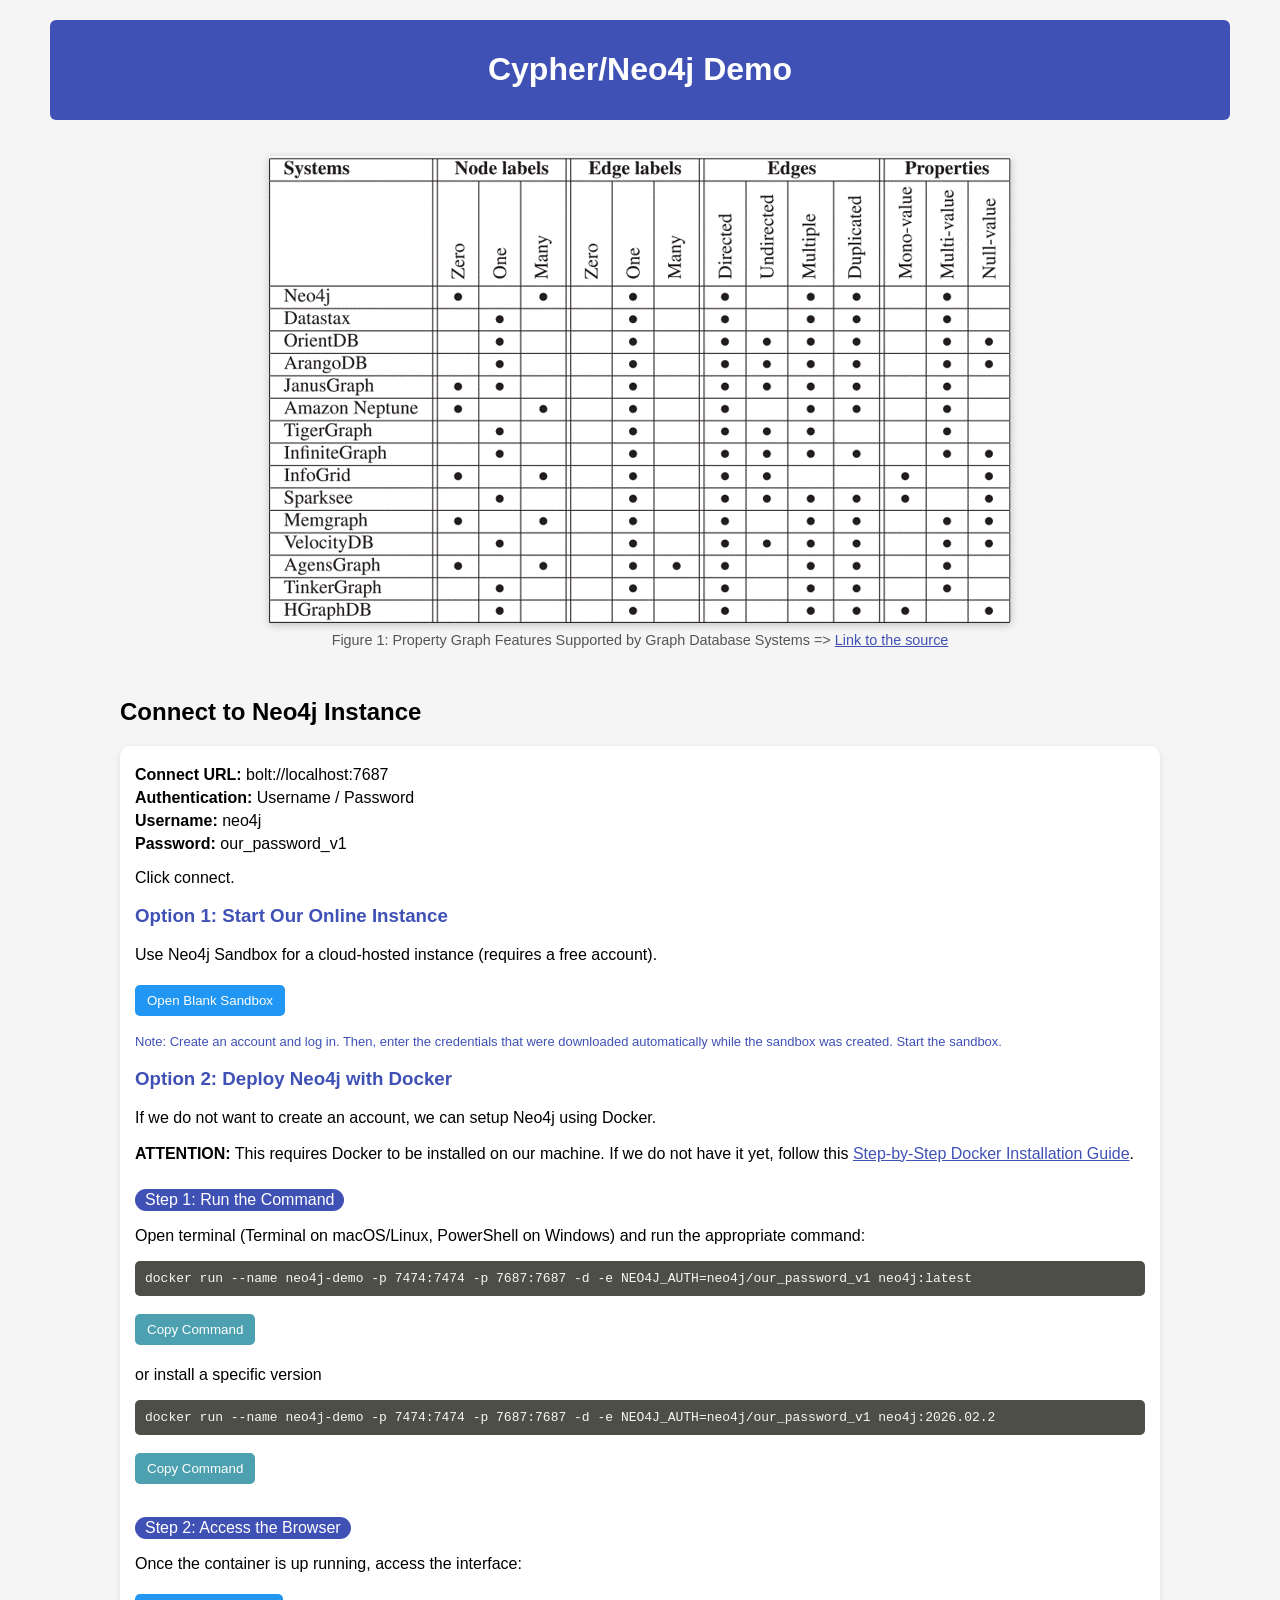
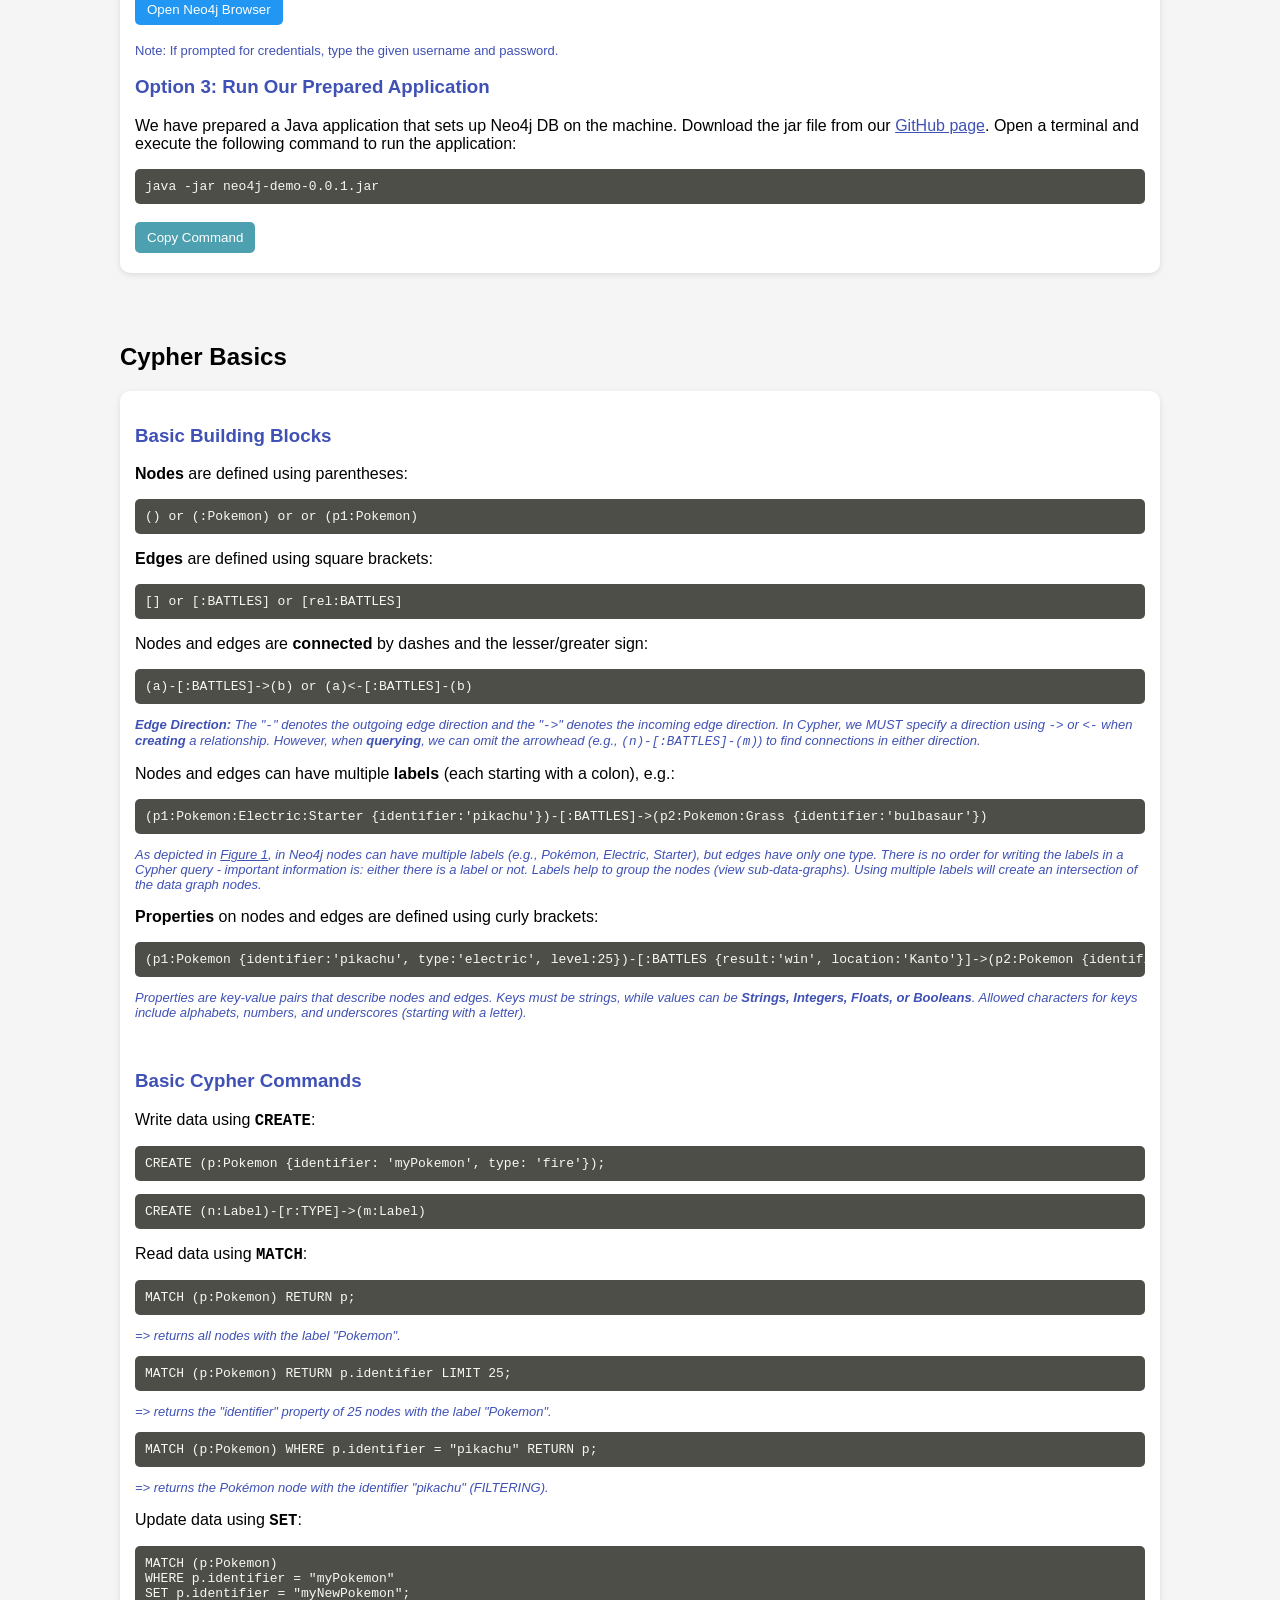
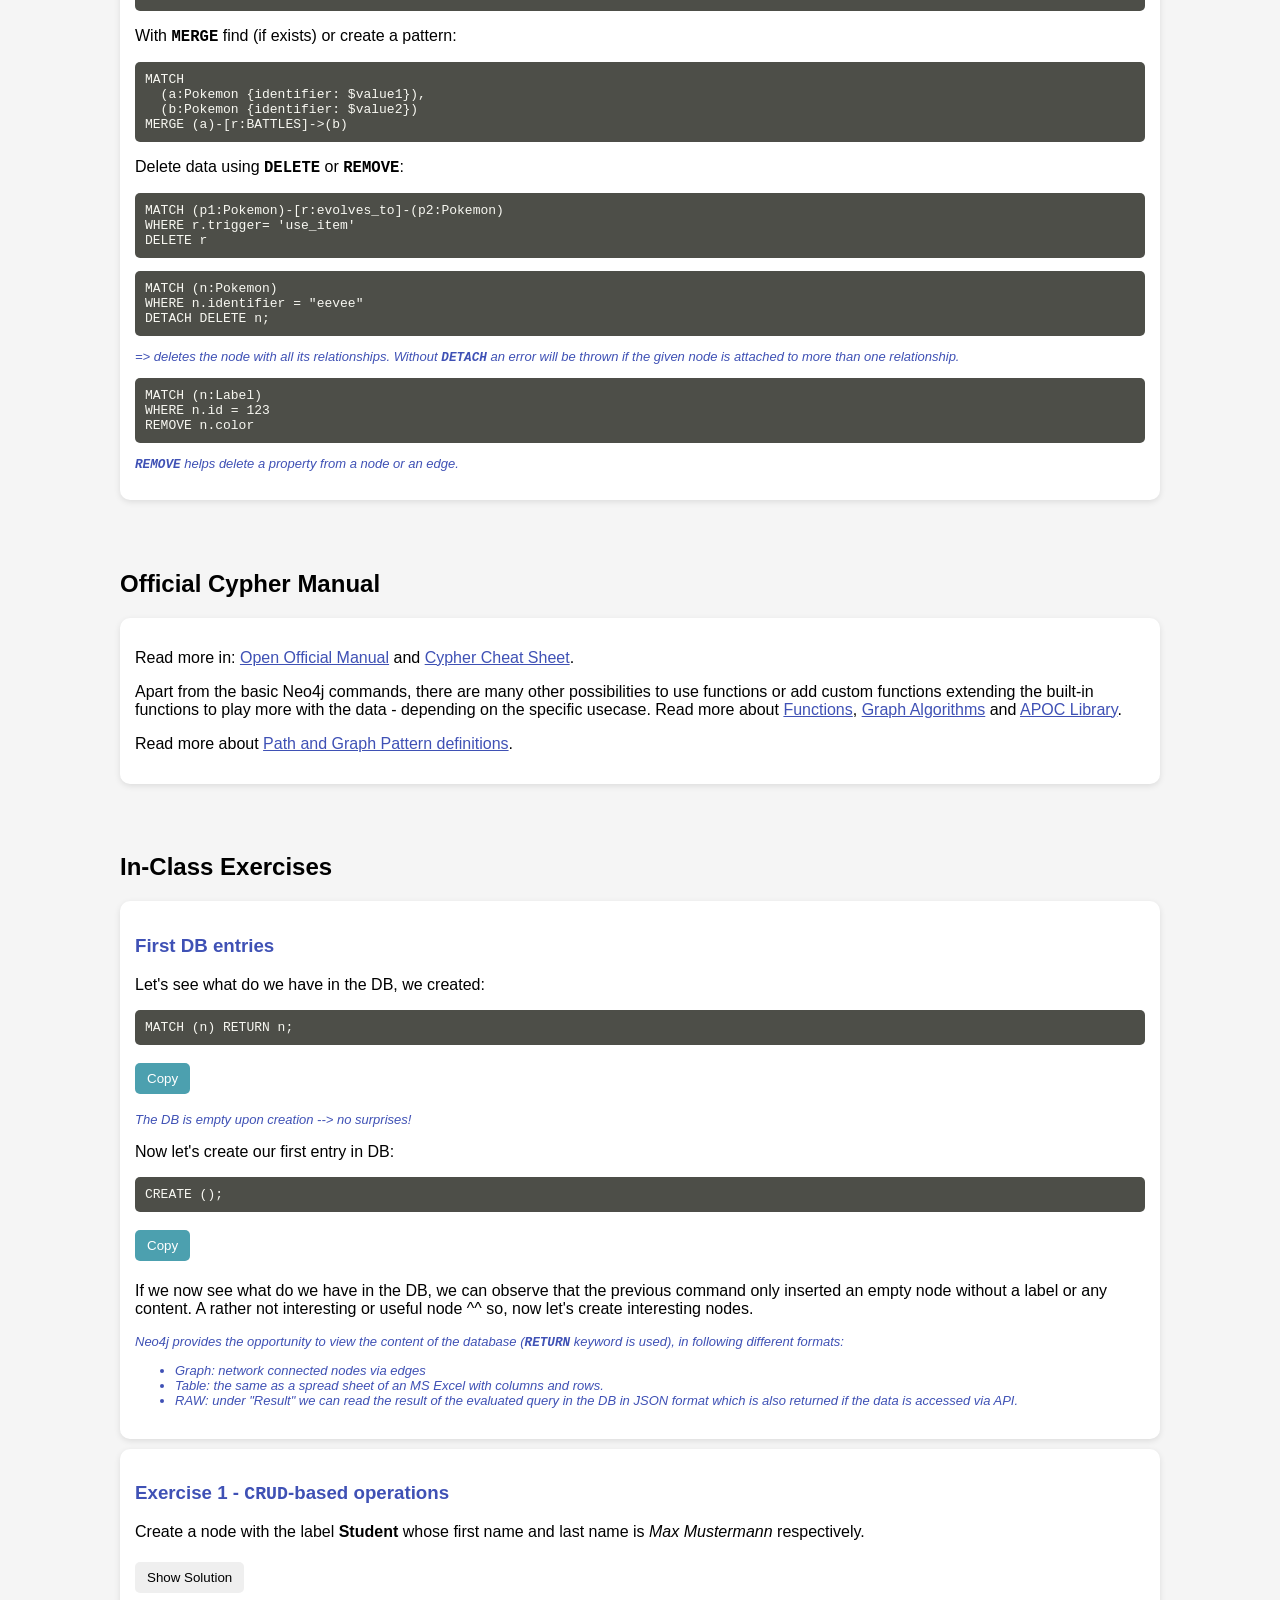
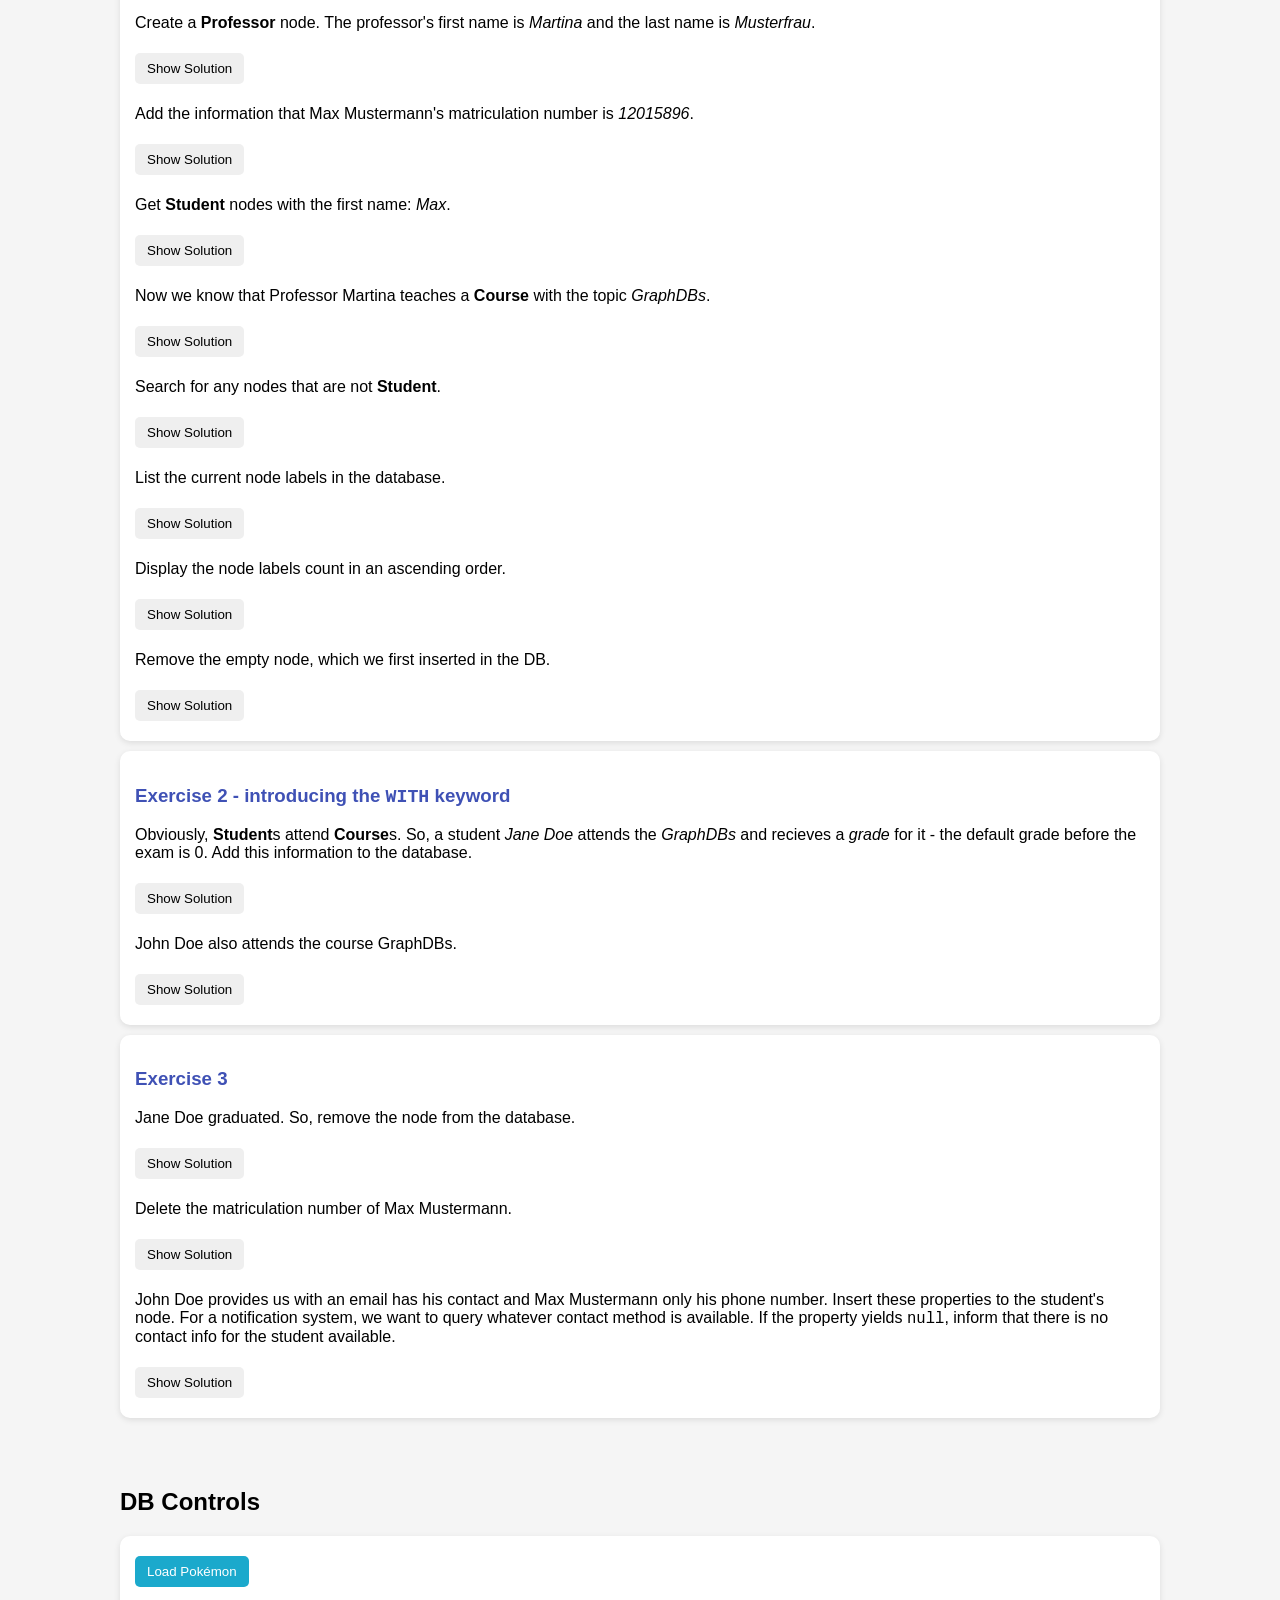
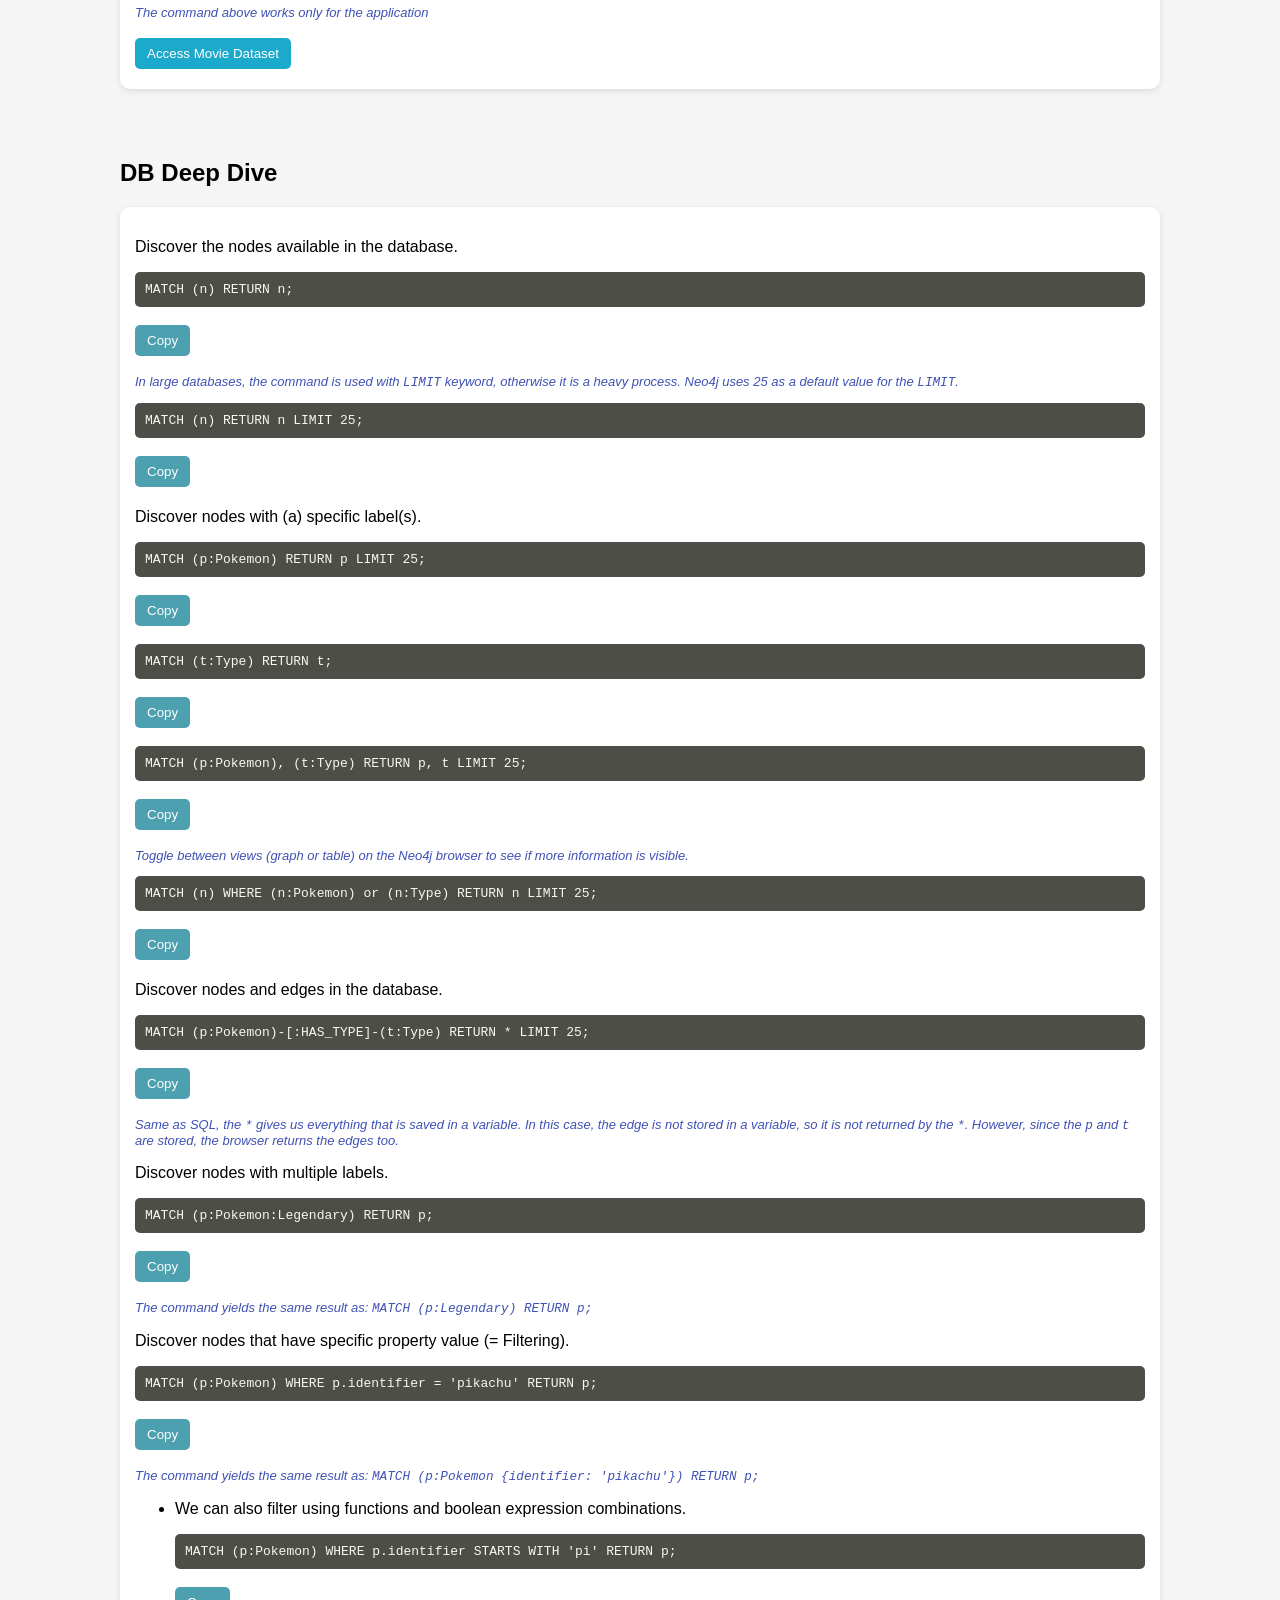
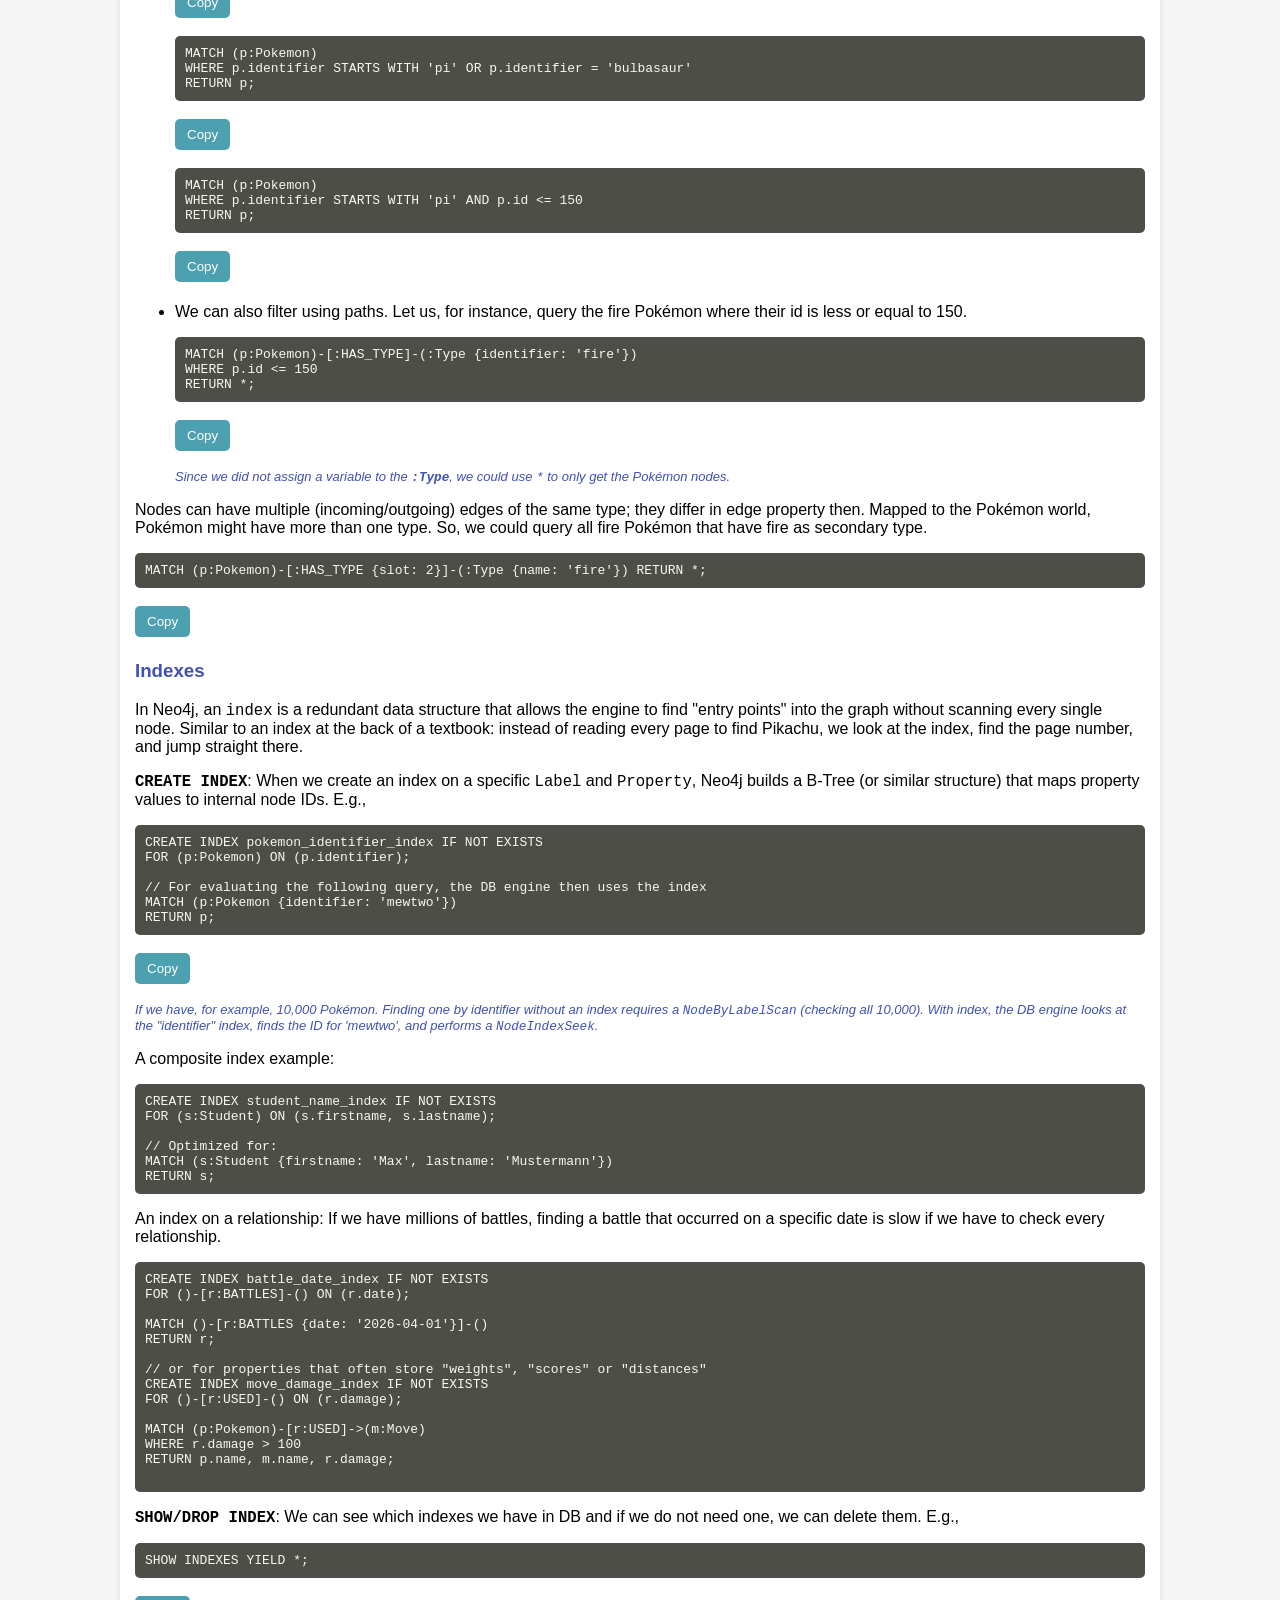
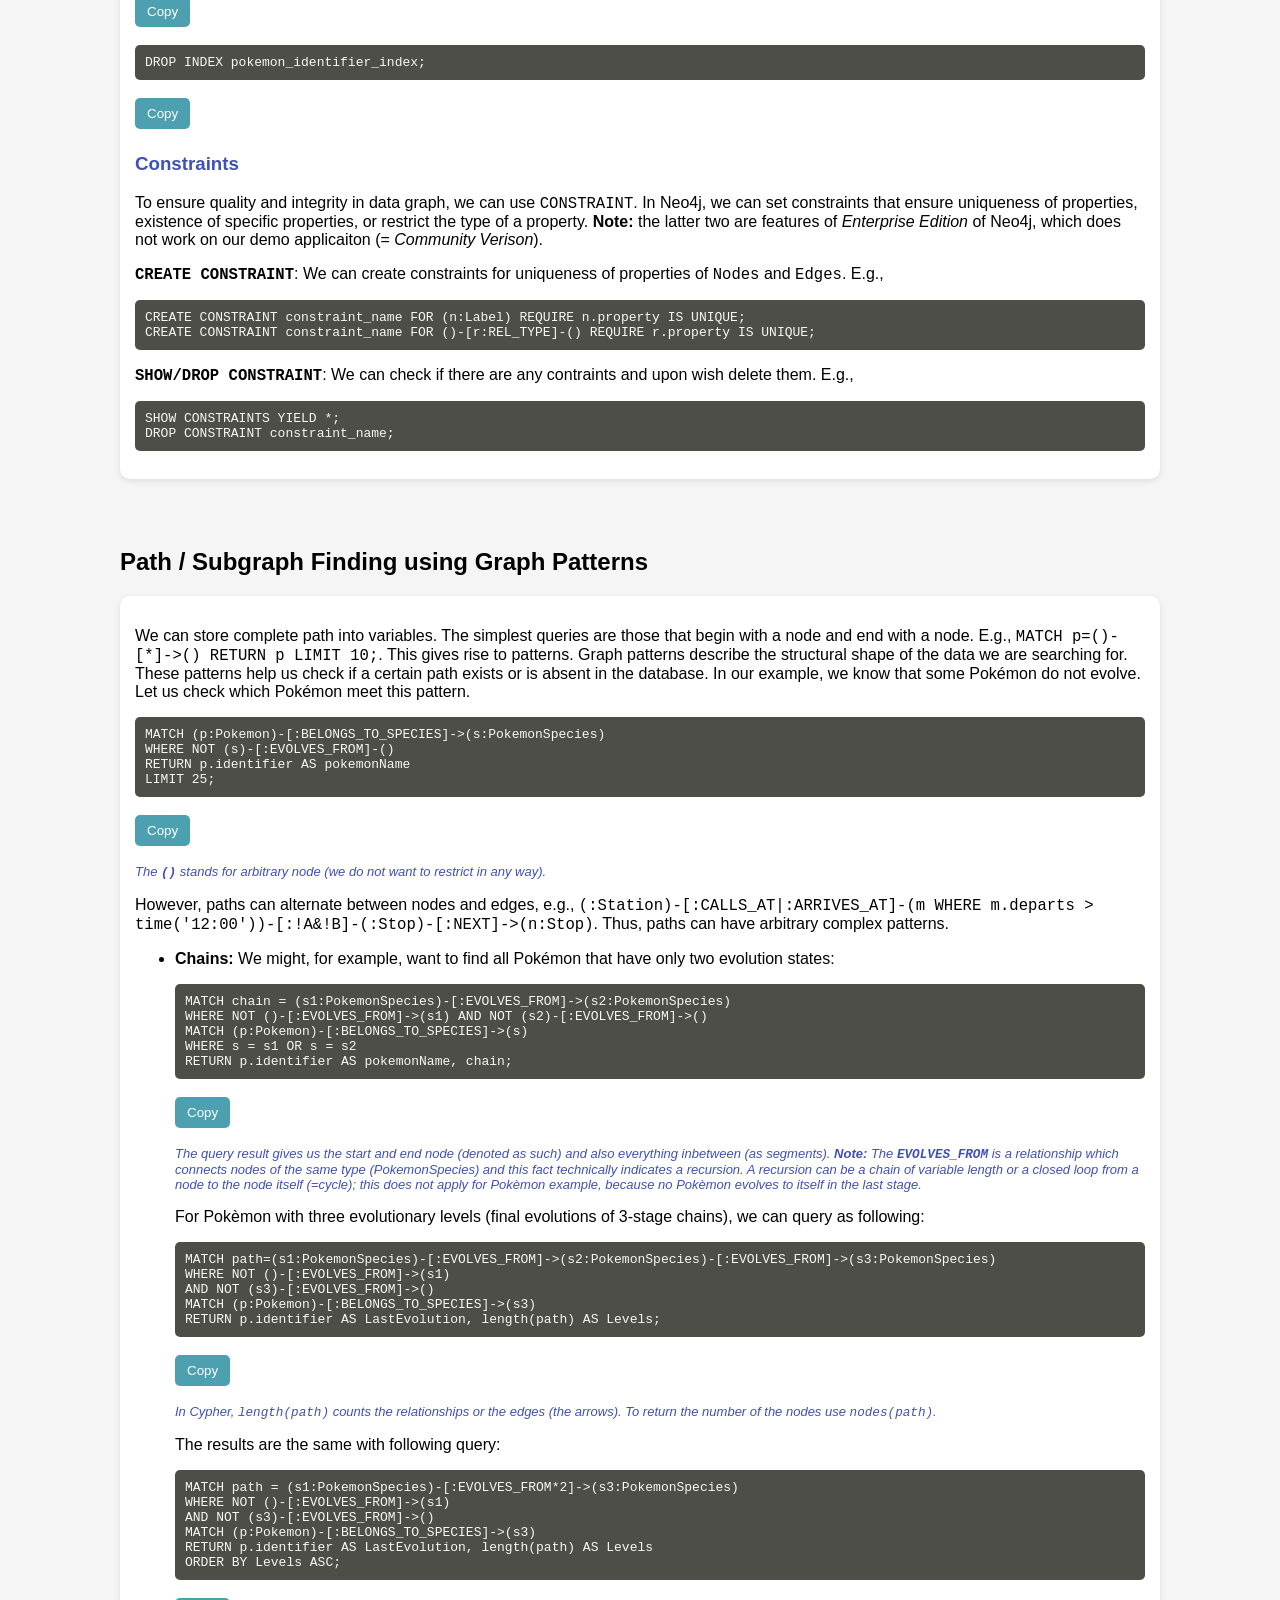
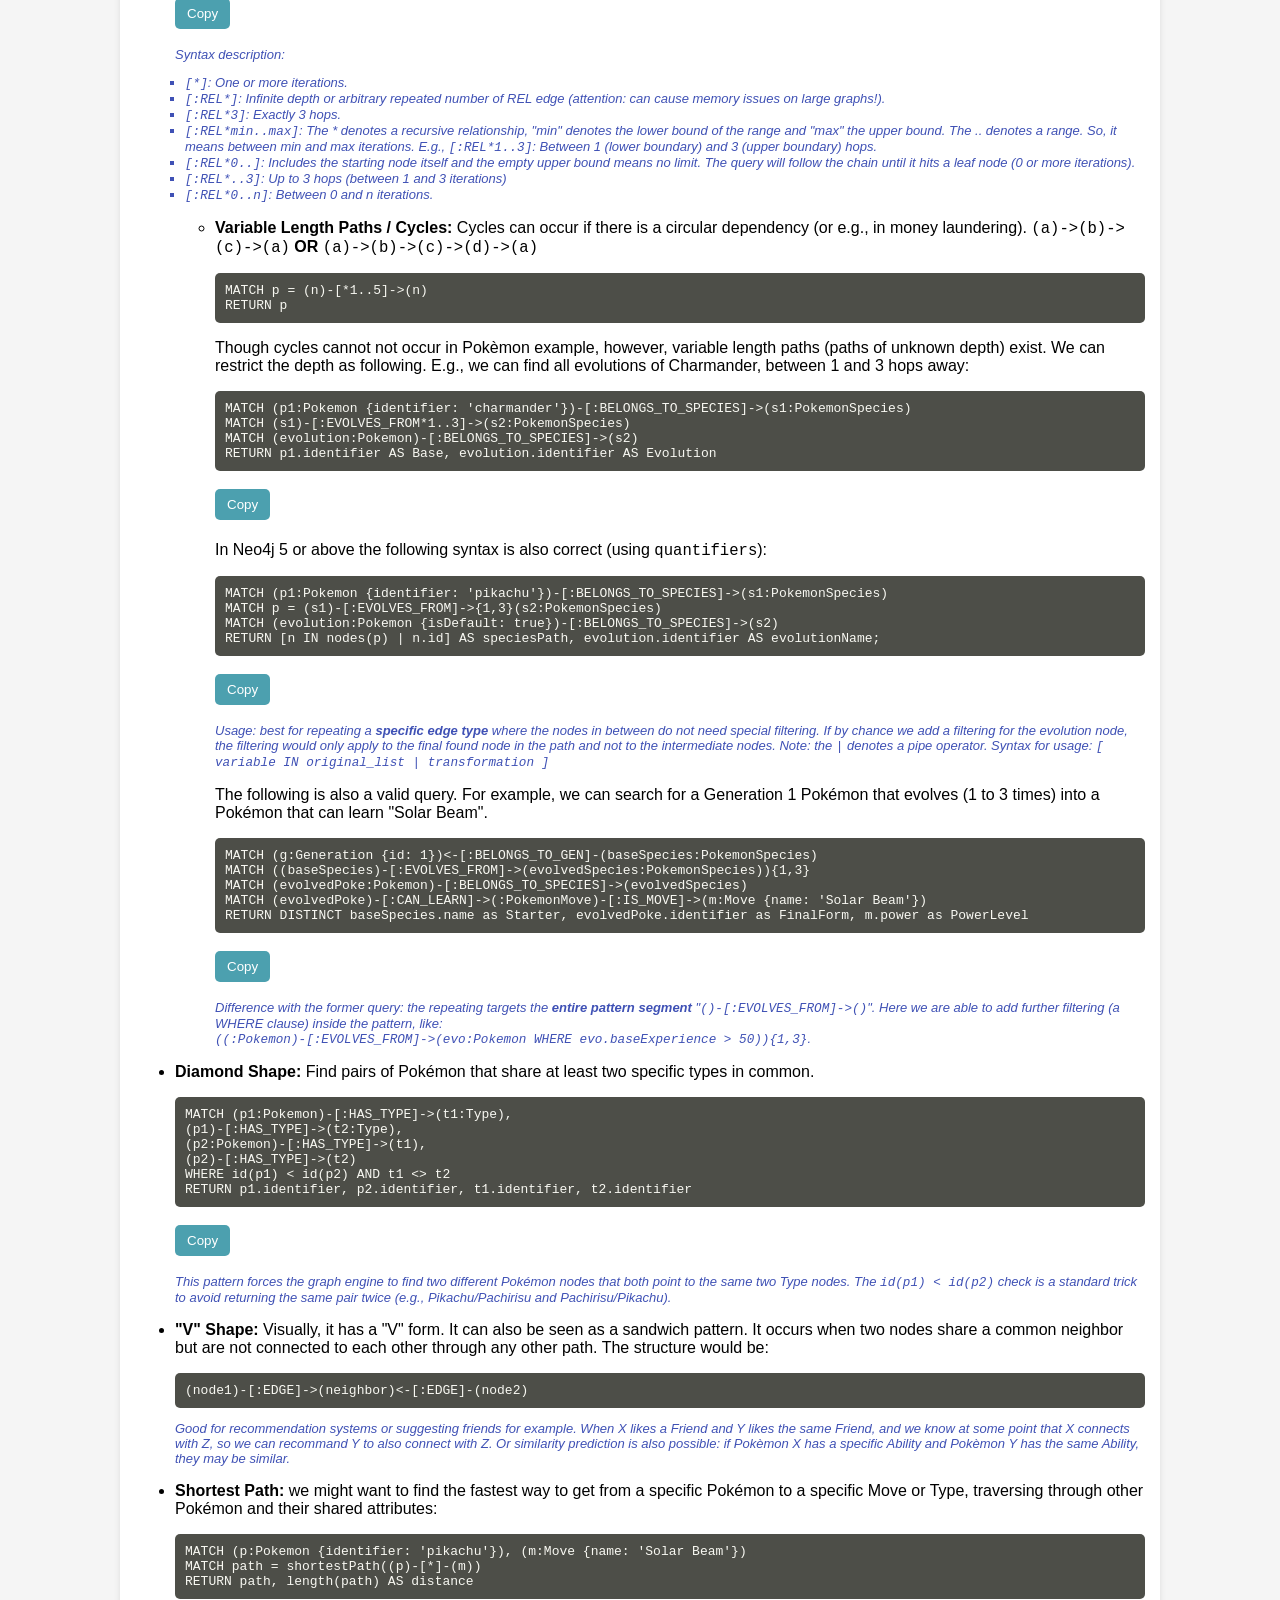
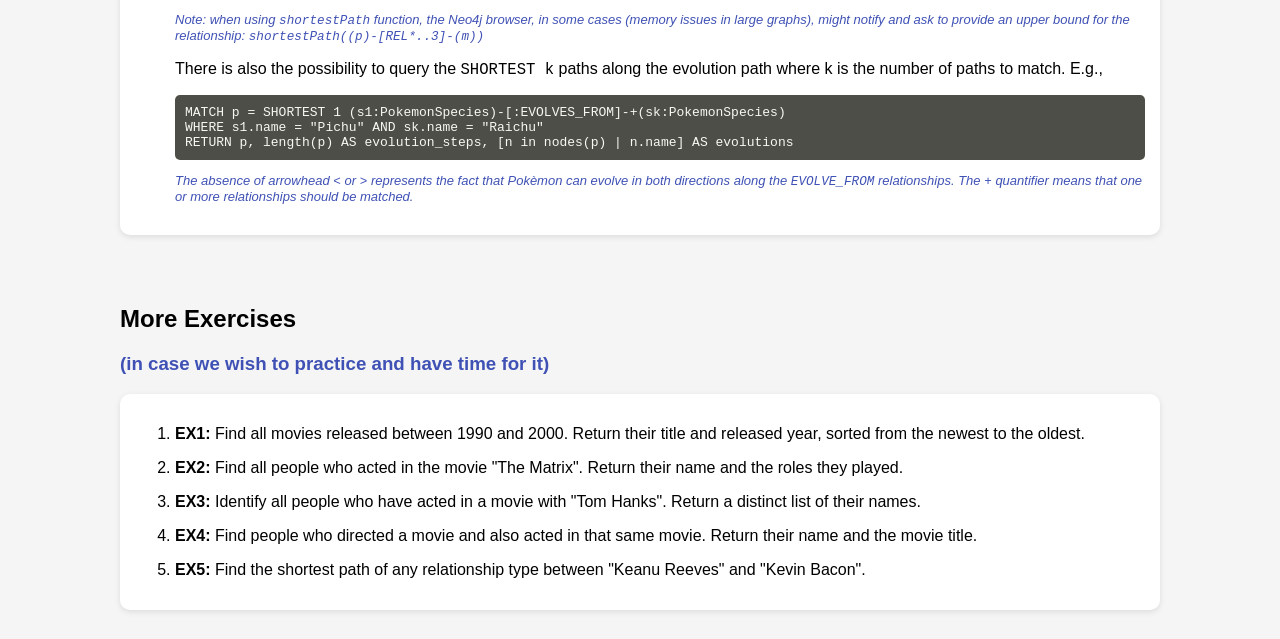
==== commit 7bfab1cb: "edit description" ====
--- a/index.html
+++ b/index.html
@@ -103,10 +103,10 @@
             password.
           </p>
 
-          <h3>Option 3: Run Our Prepared Web Application</h3>
-          <p>
-            We have prepared a Java application with frontend that sets up Neo4j
-            DB on the machine. Download the jar file from our
+          <h3>Option 3: Run Our Prepared Application</h3>
+          <p>
+            We have prepared a Java application that sets up Neo4j DB on the
+            machine. Download the jar file from our
             <a
               href="https://github.com/mbahara/neo4j-demo/releases/tag/v1.0.0"
               target="_blank"
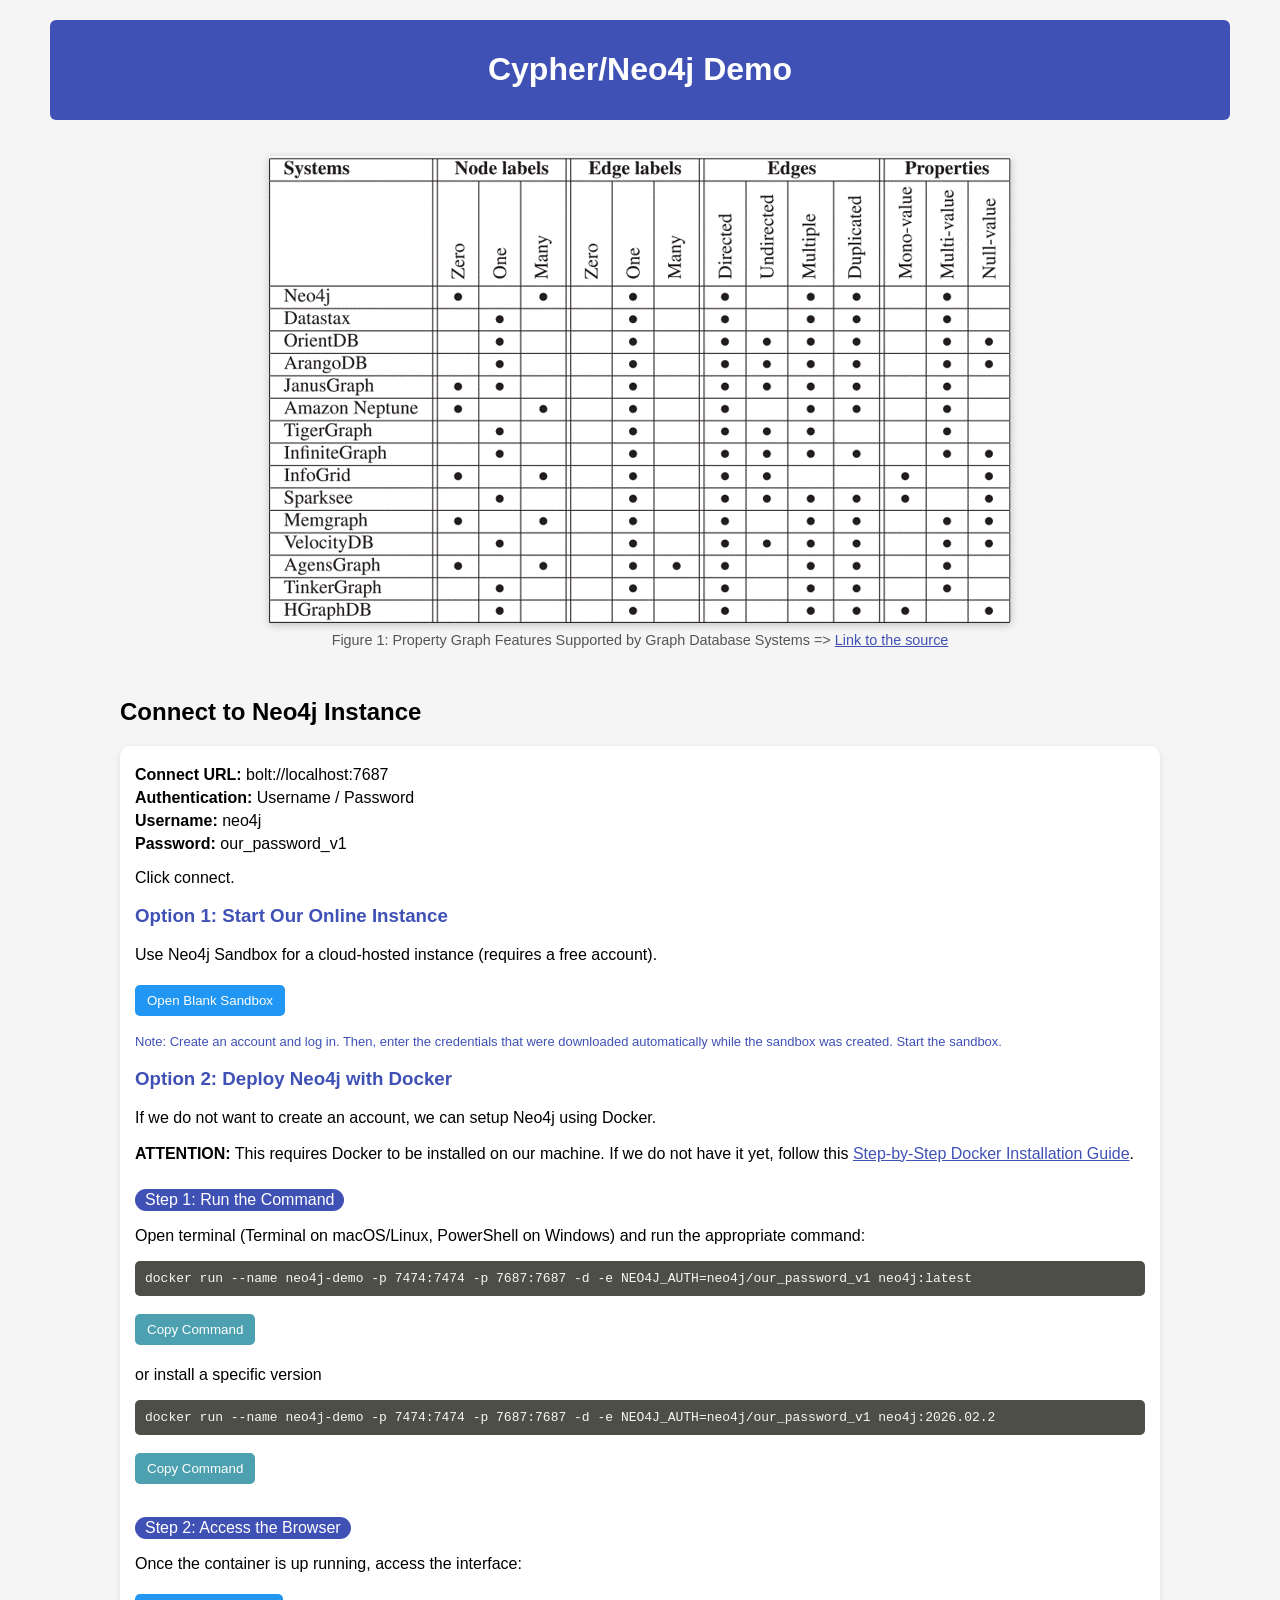
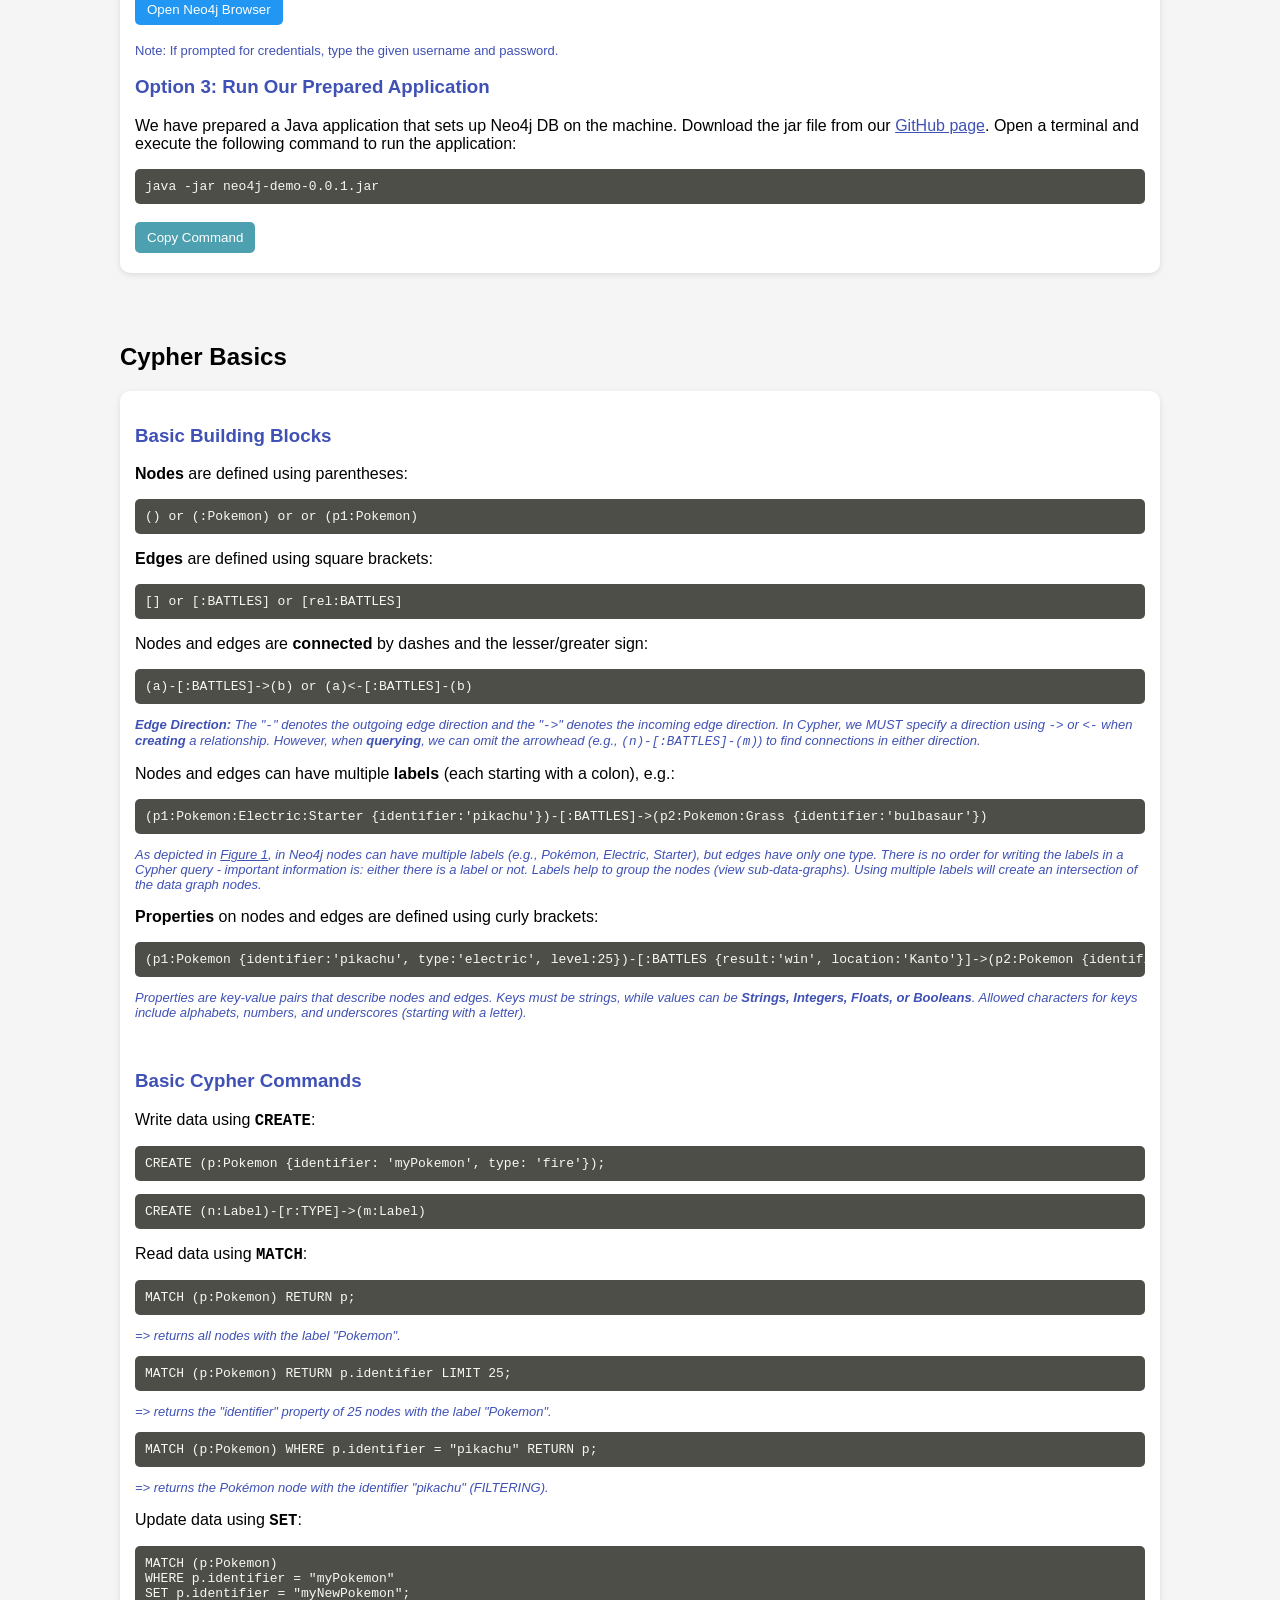
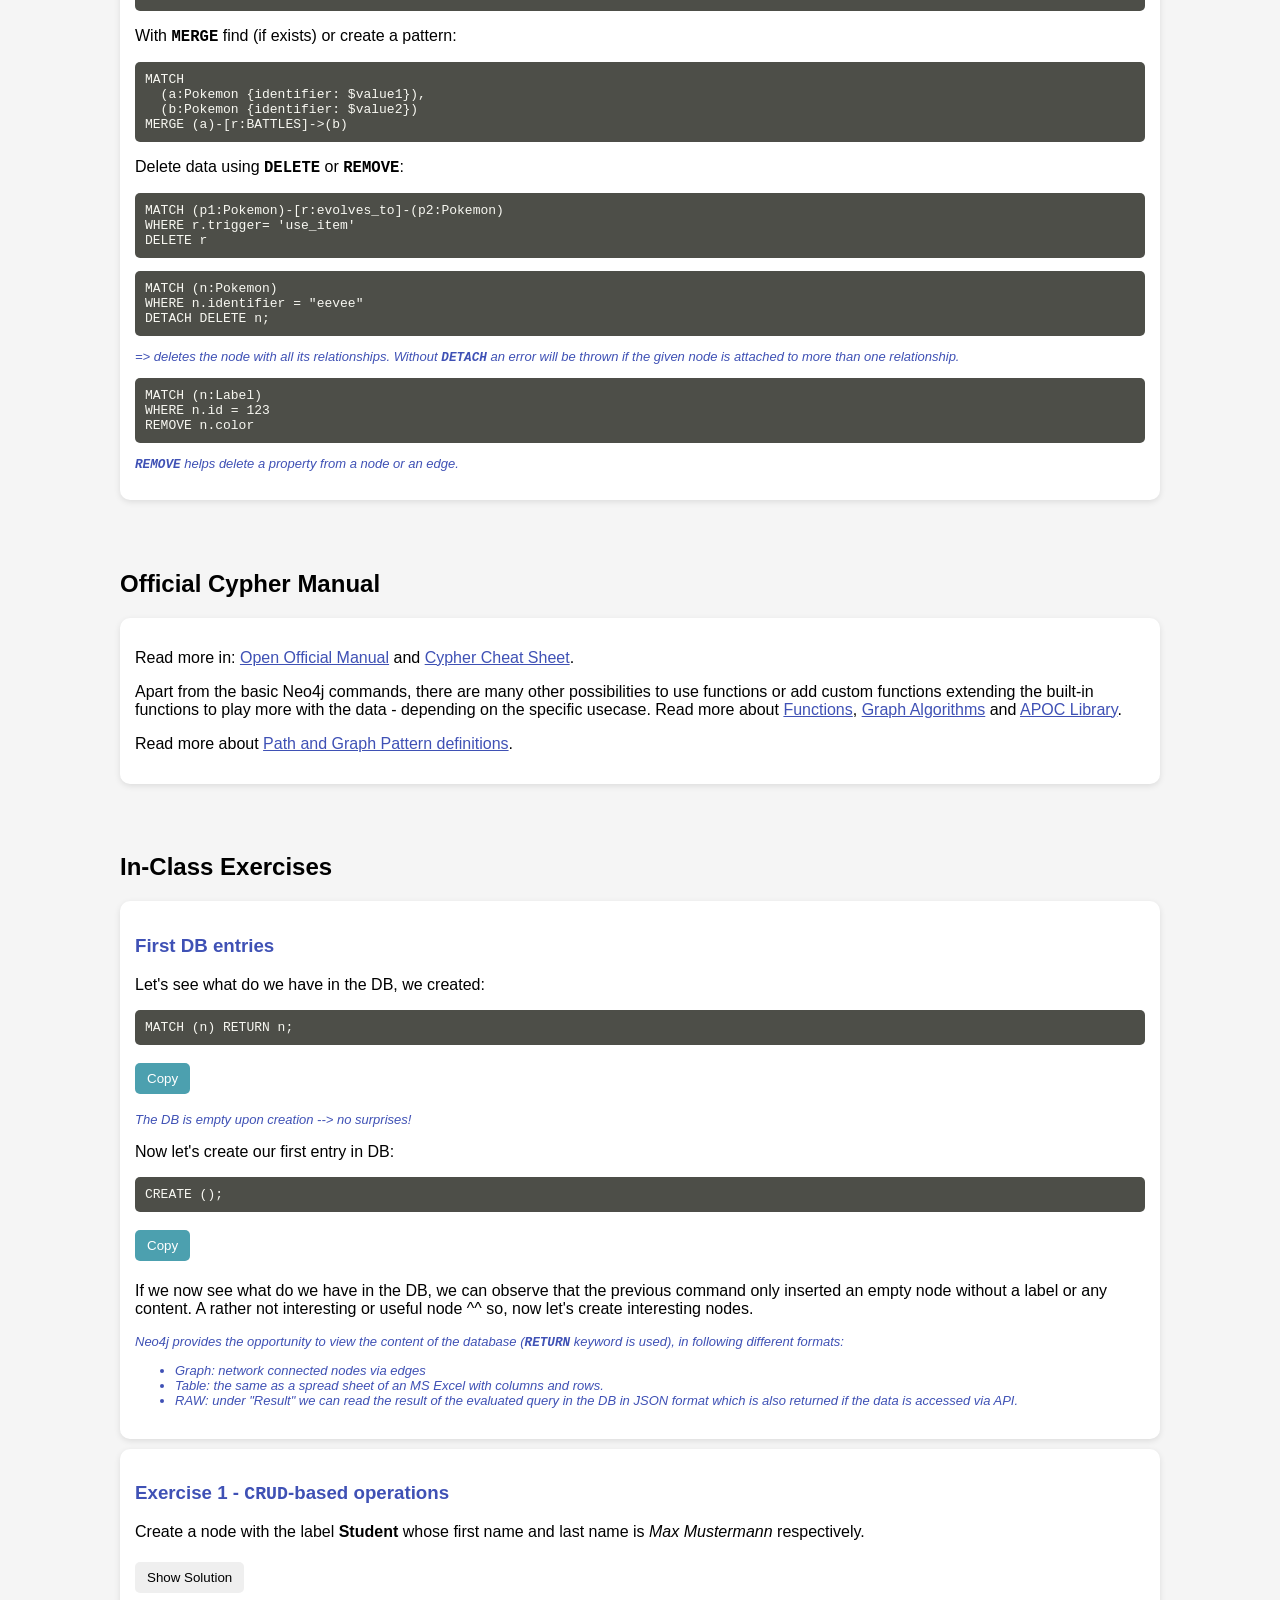
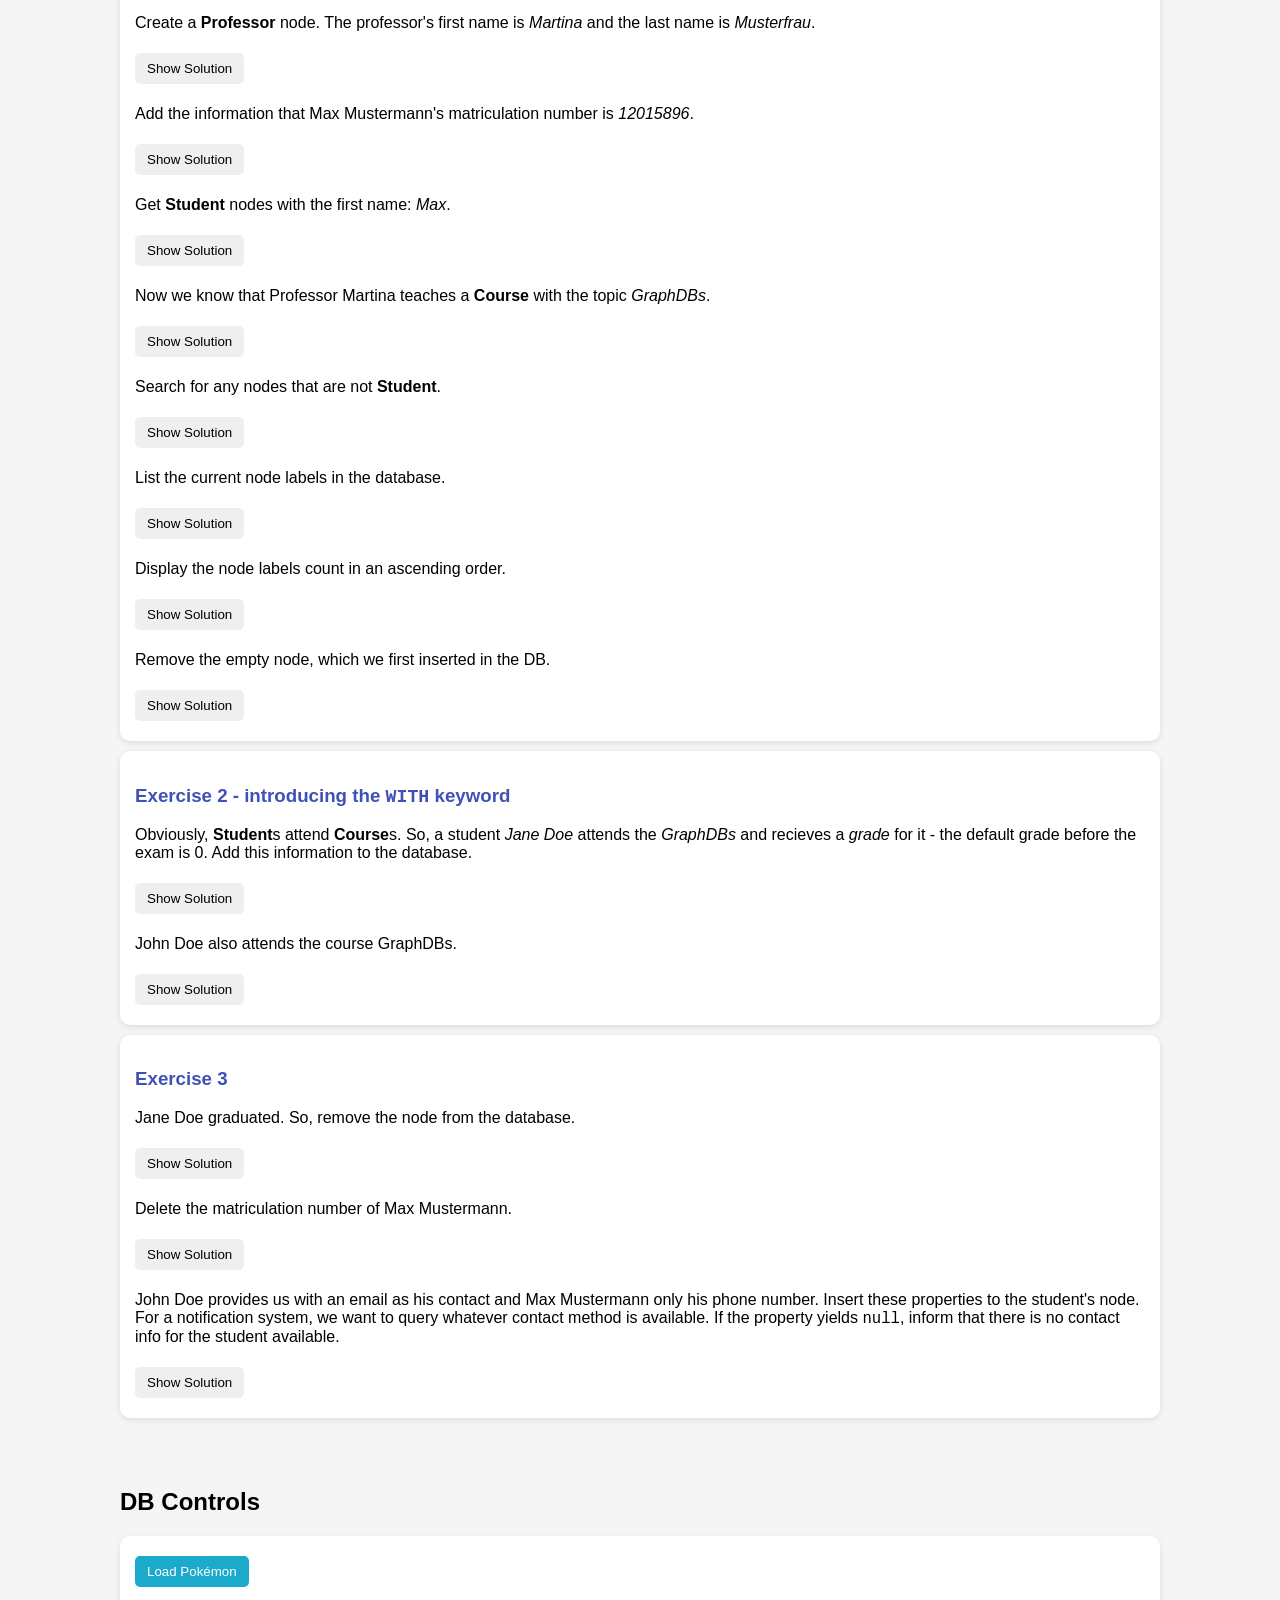
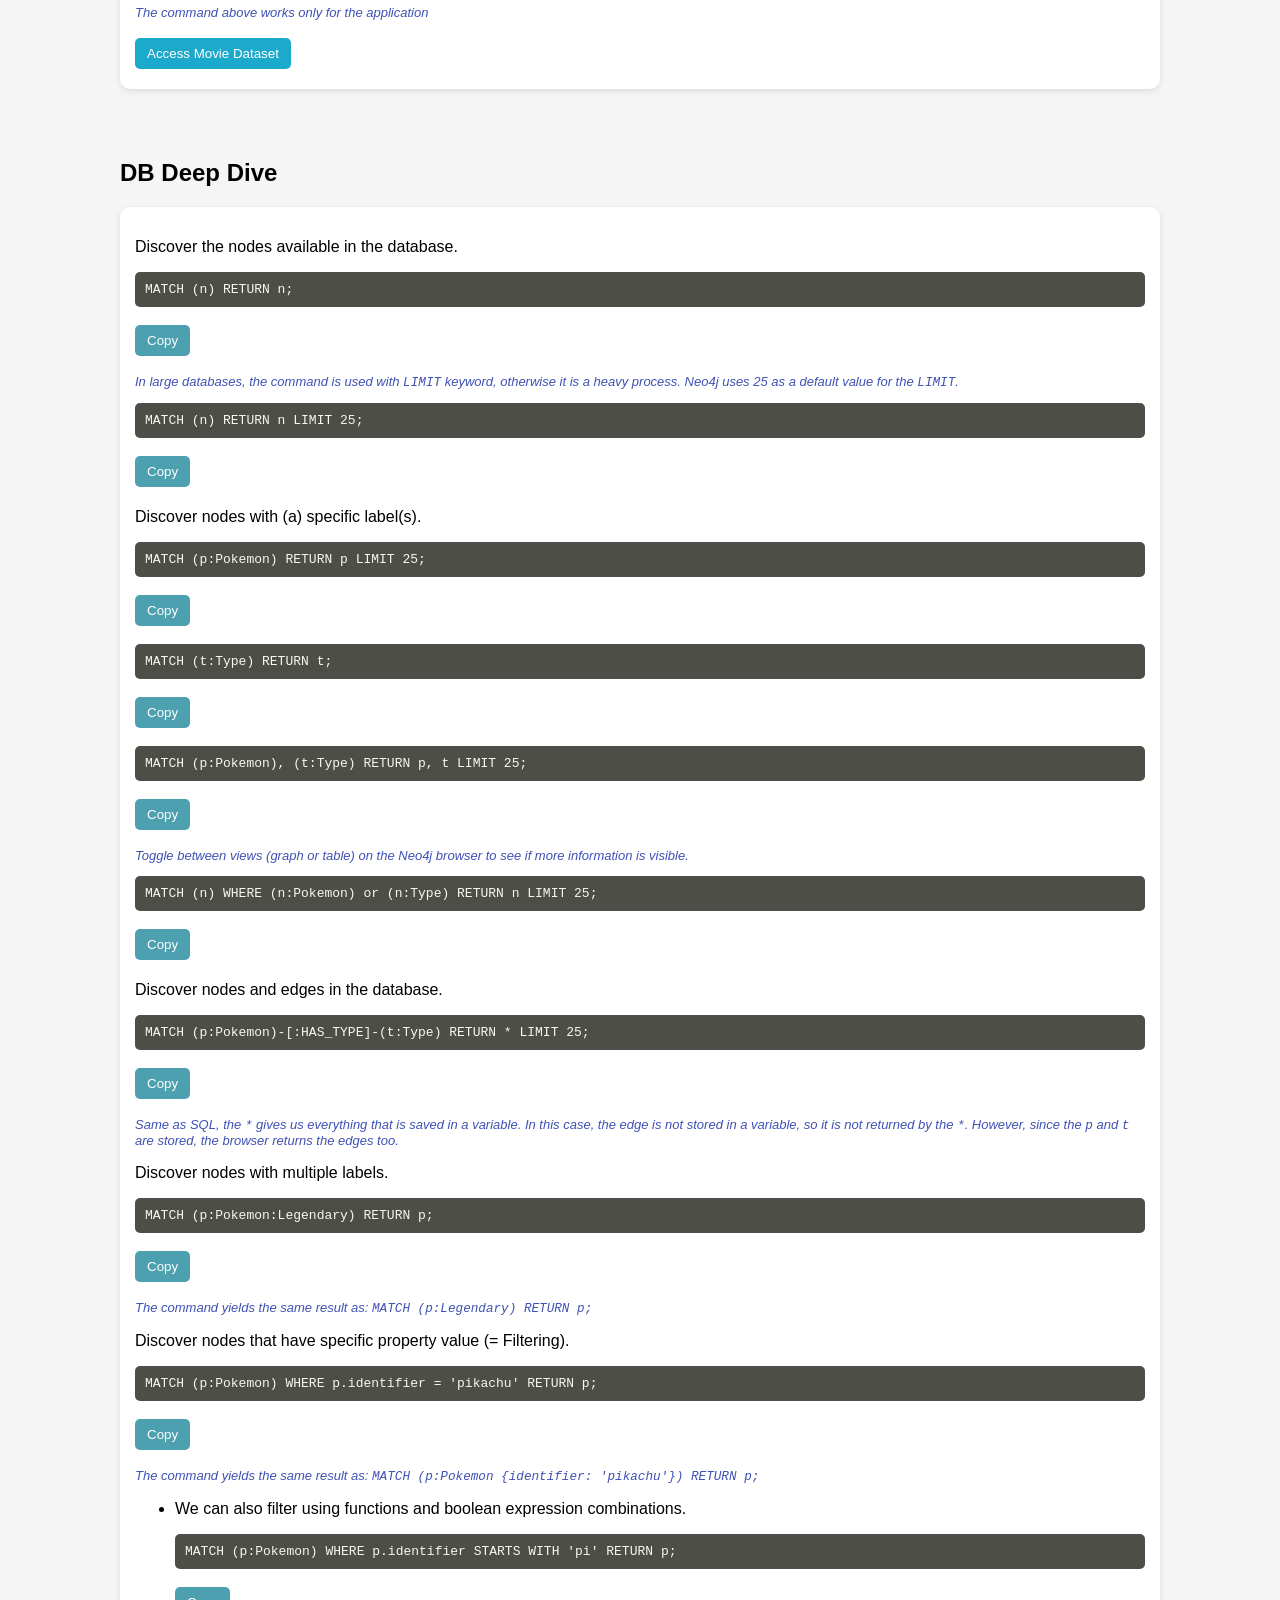
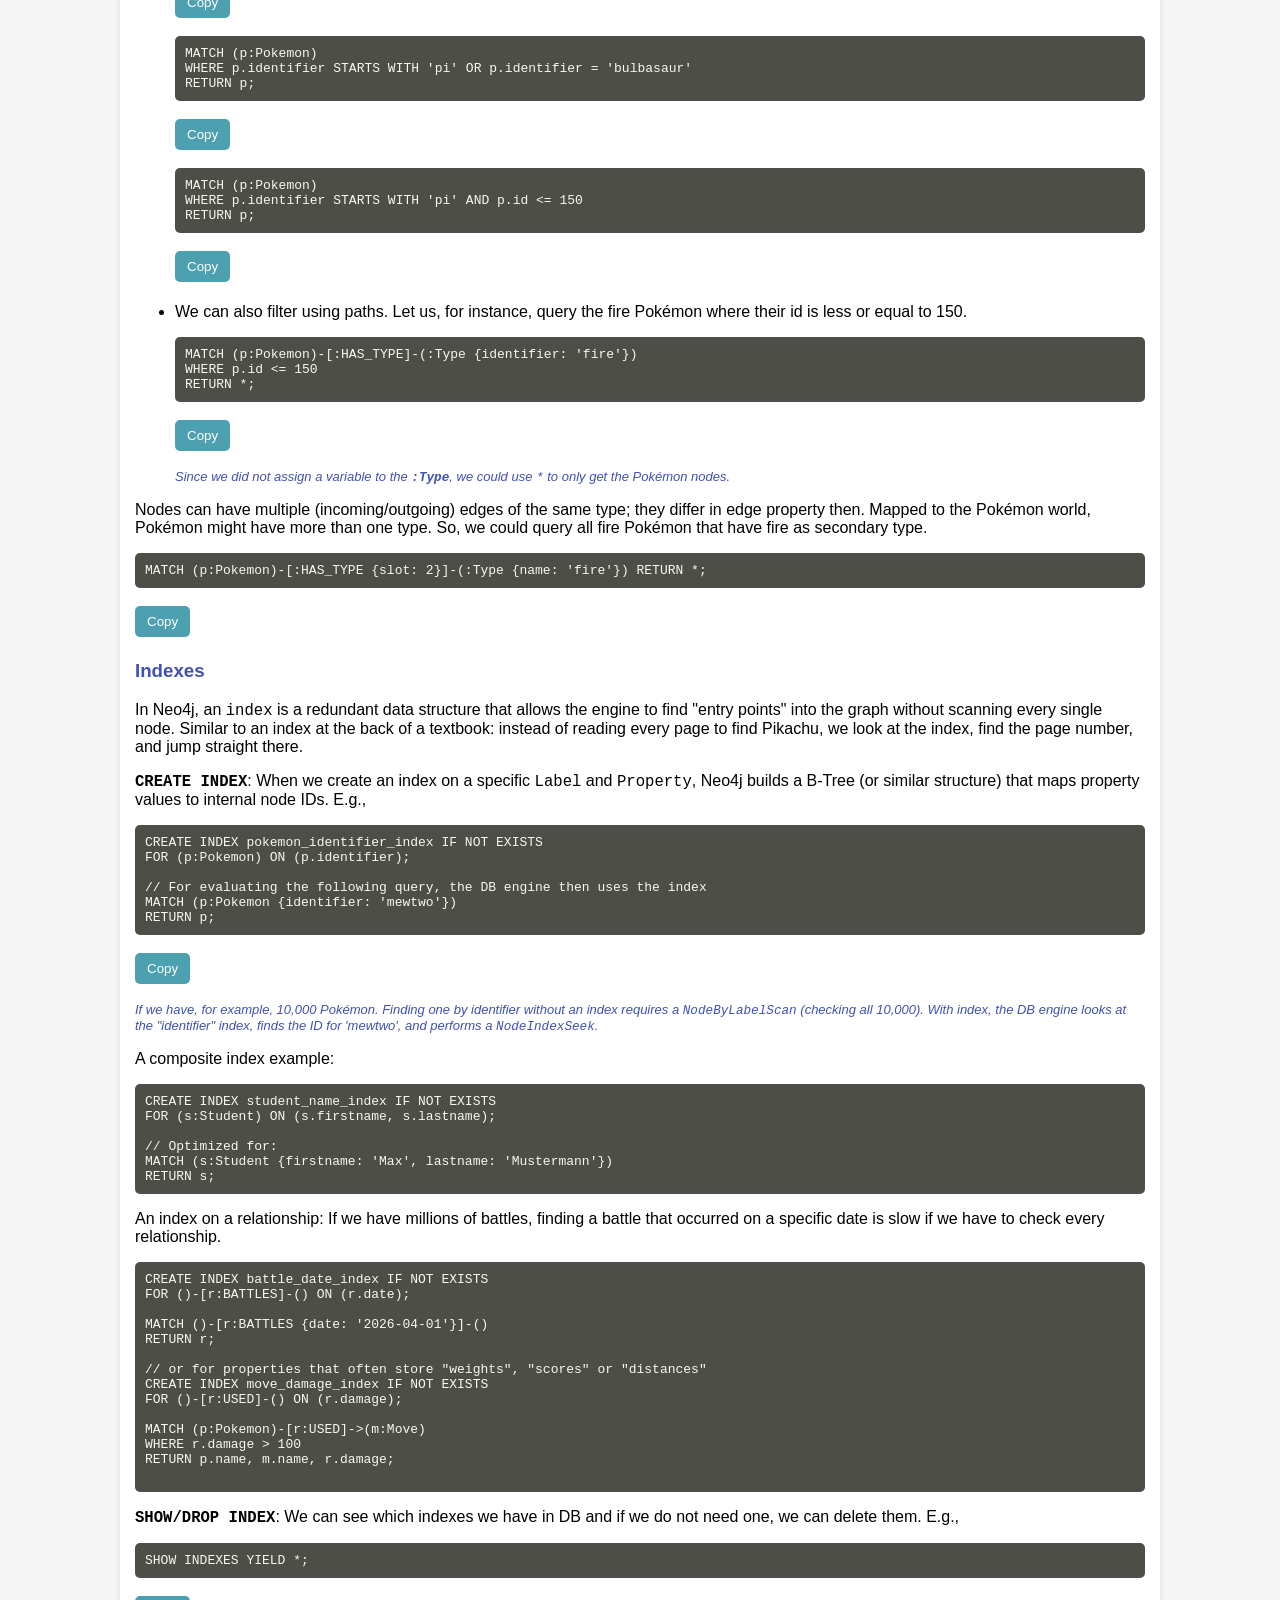
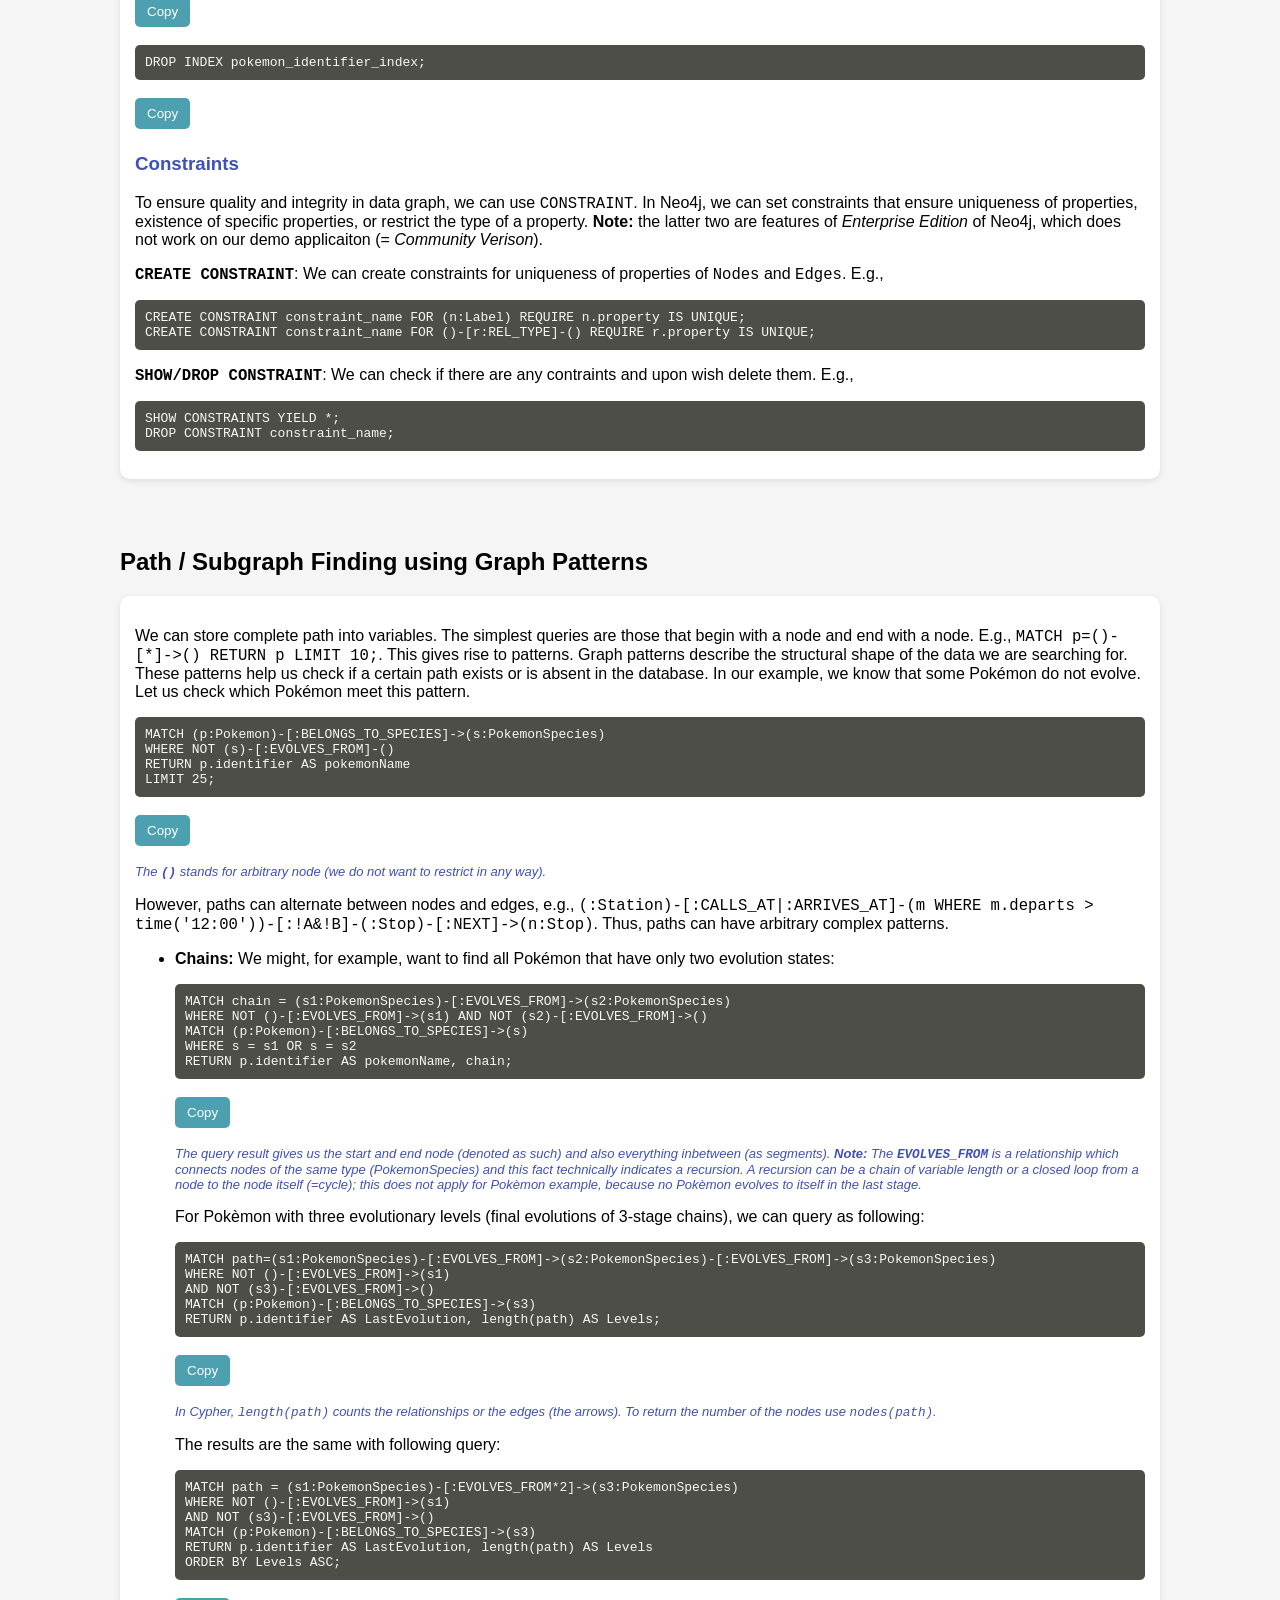
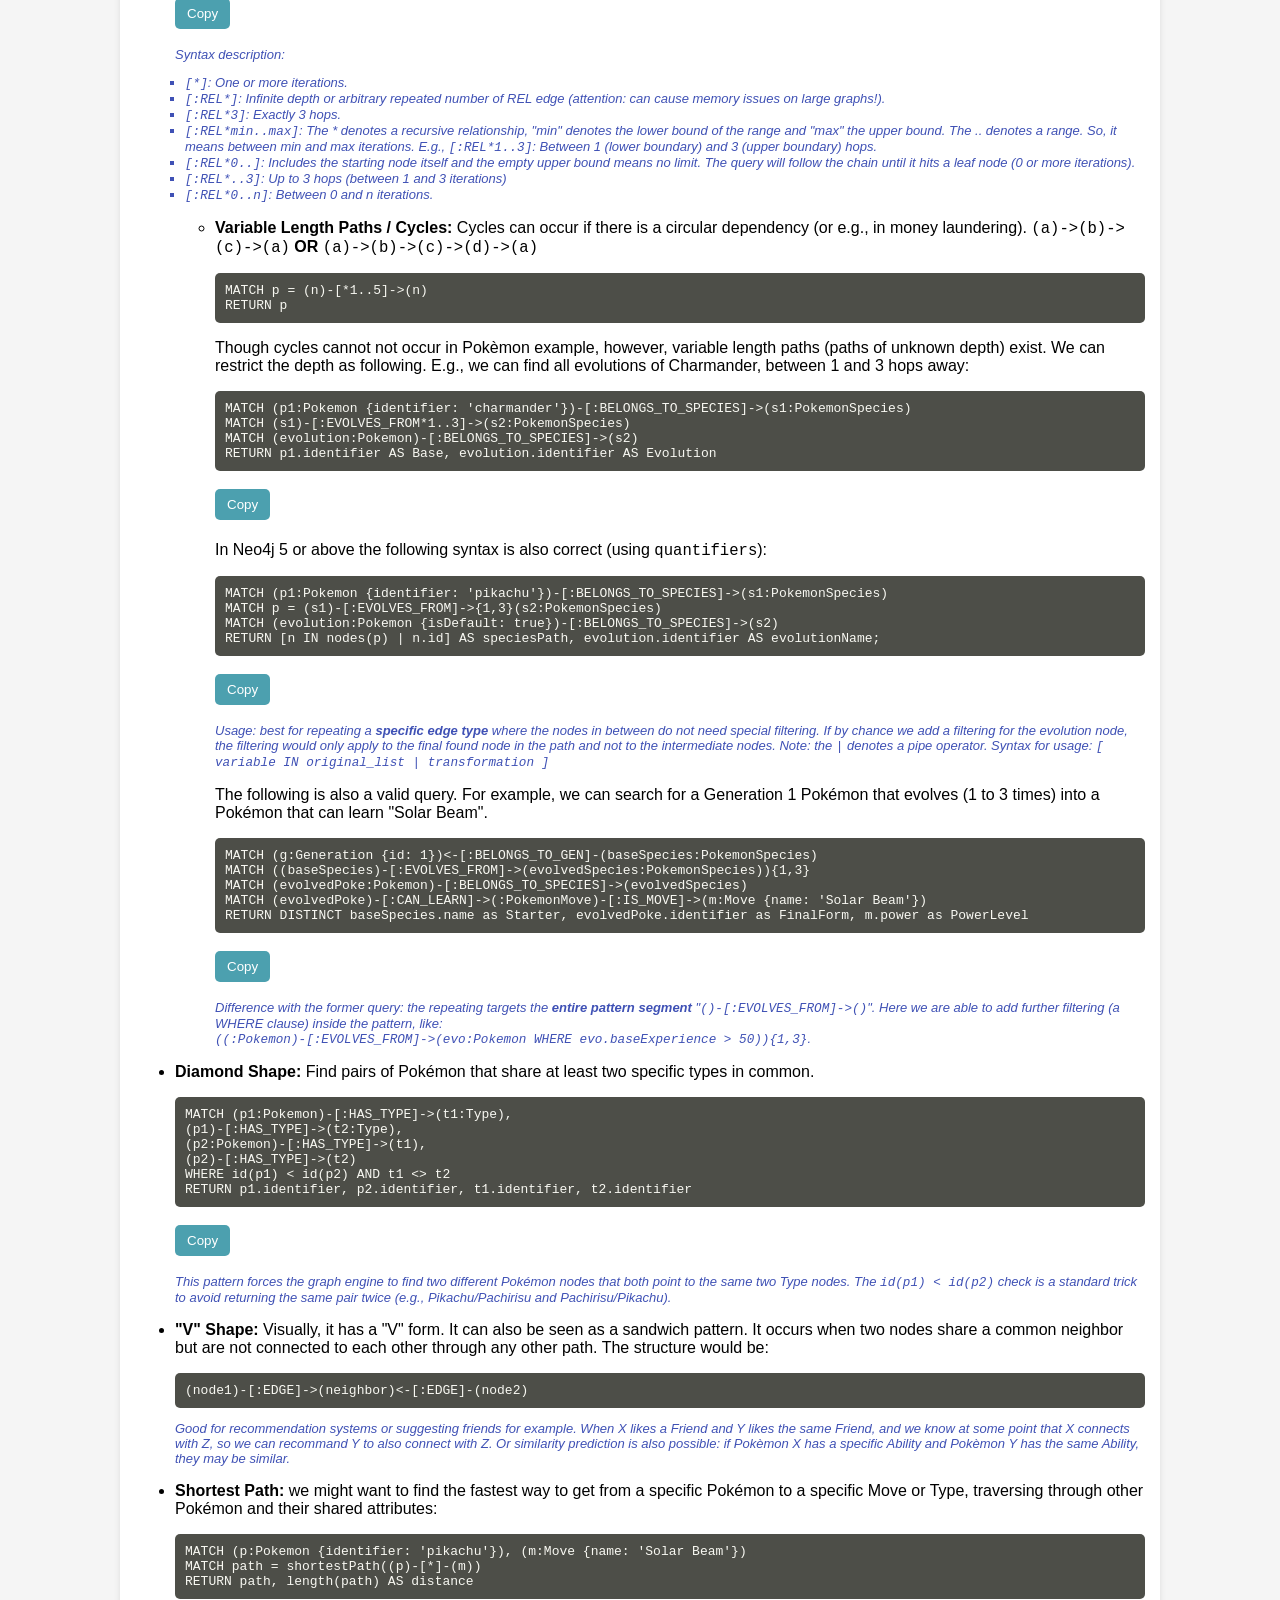
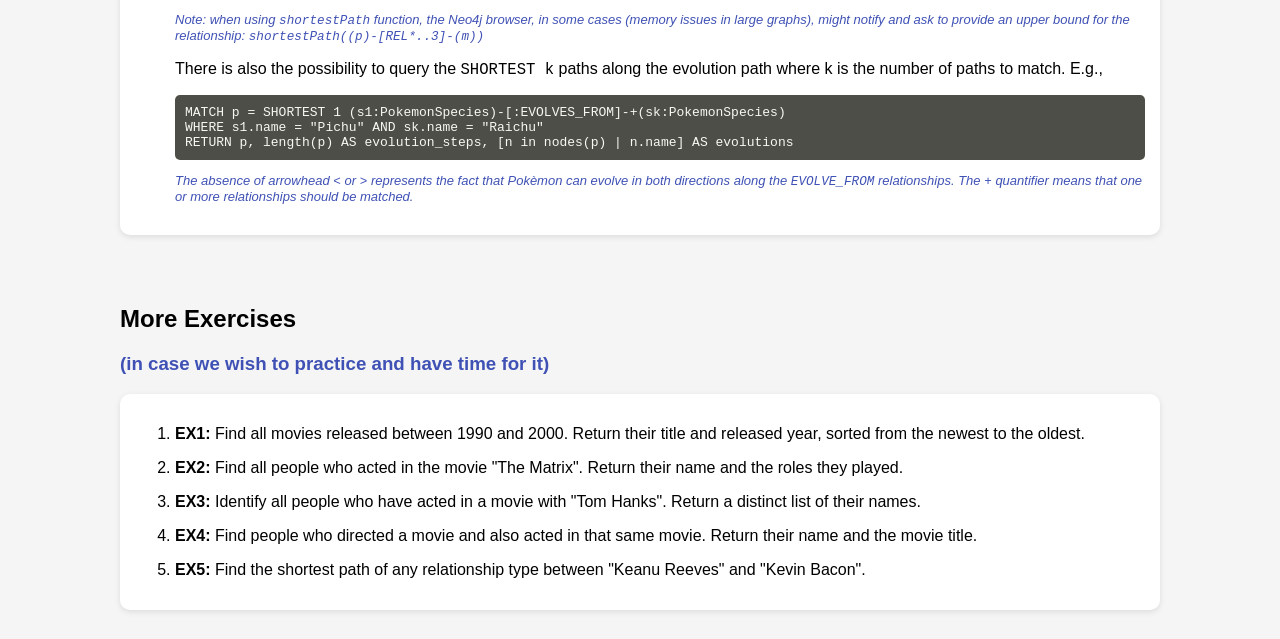
==== commit a2f80a14: "edit typos" ====
--- a/index.html
+++ b/index.html
@@ -633,7 +633,7 @@
           </div>
 
           <p>
-            John Doe provides us with an email has his contact and Max
+            John Doe provides us with an email as his contact and Max
             Mustermann only his phone number. Insert these properties to the
             student's node. For a notification system, we want to query whatever
             contact method is available. If the property yields
@@ -662,7 +662,7 @@
             <p class="comment">
               <i>
                 <strong><code>coalesce()</code></strong> is a scalar function,
-                that returns the first on-null value in a list of expression.</i
+                that returns the first no-null value in a list of expression.</i
               >
             </p>
           </div>
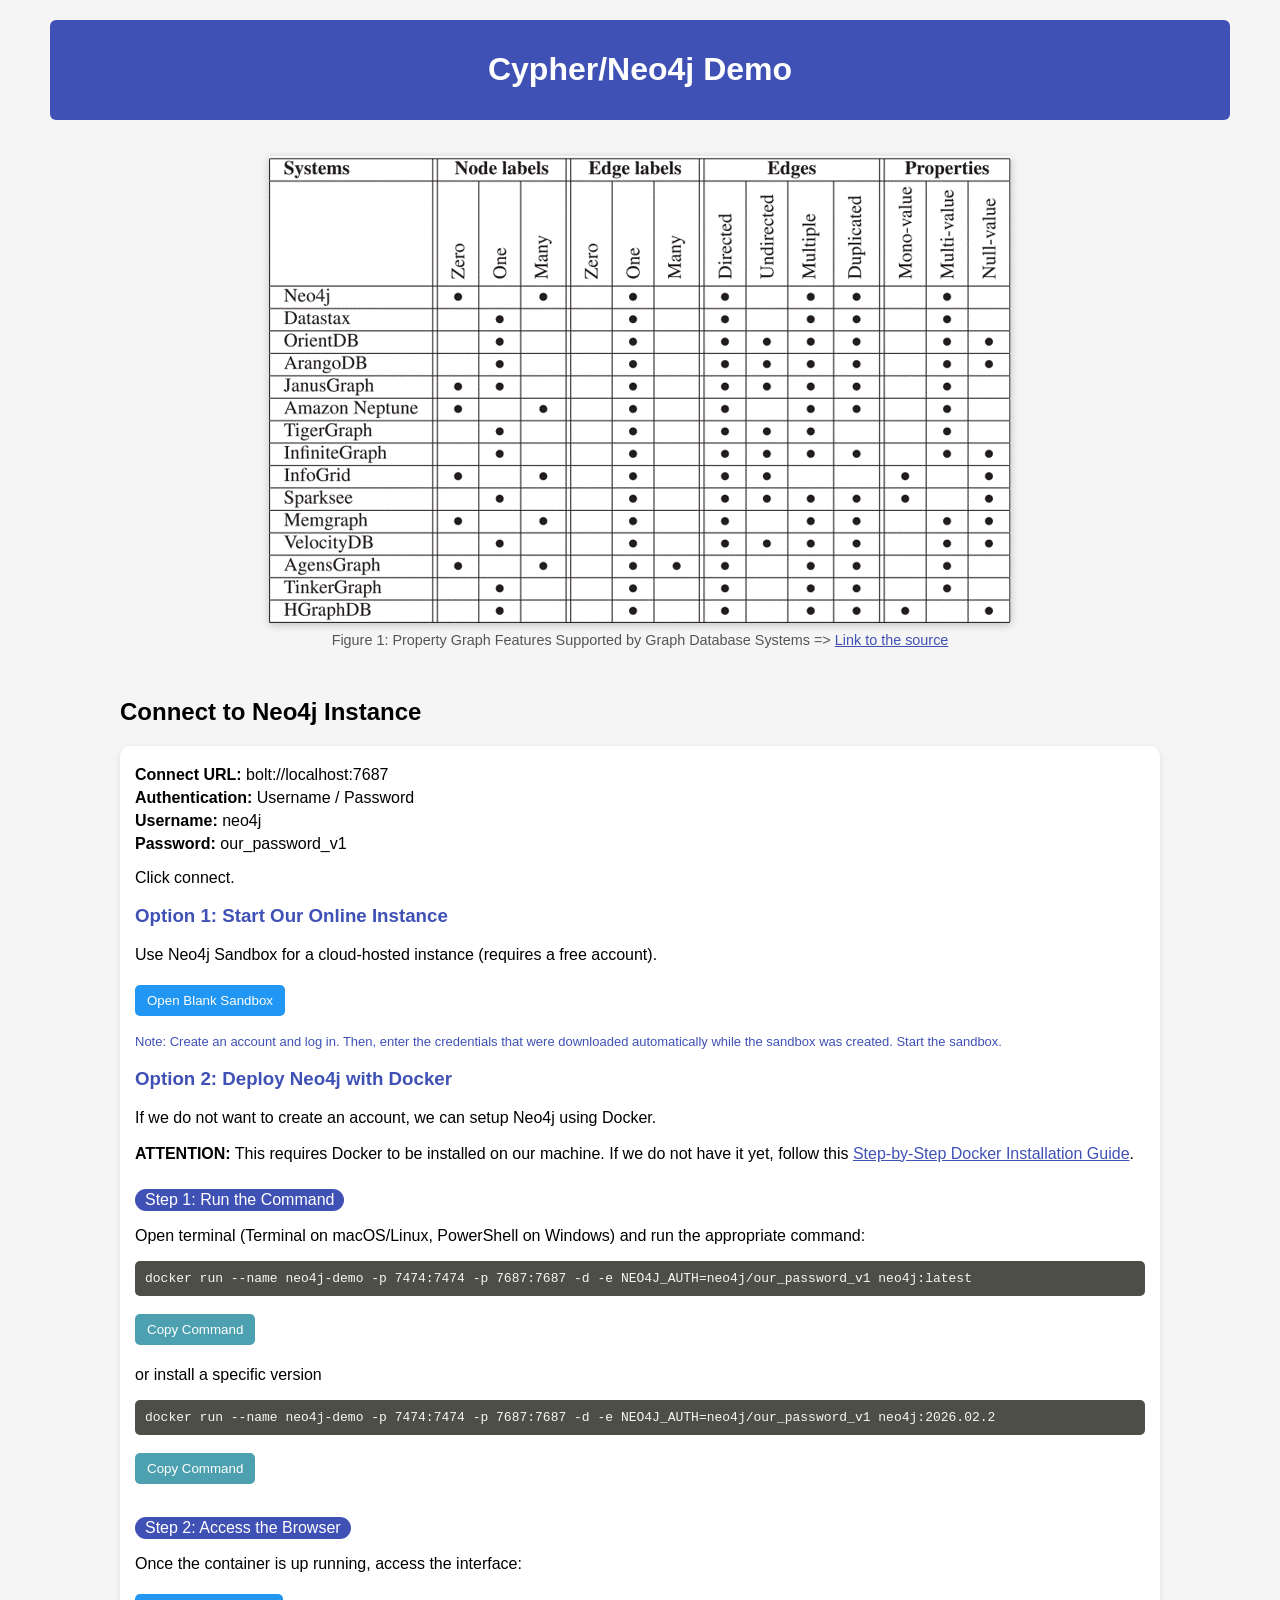
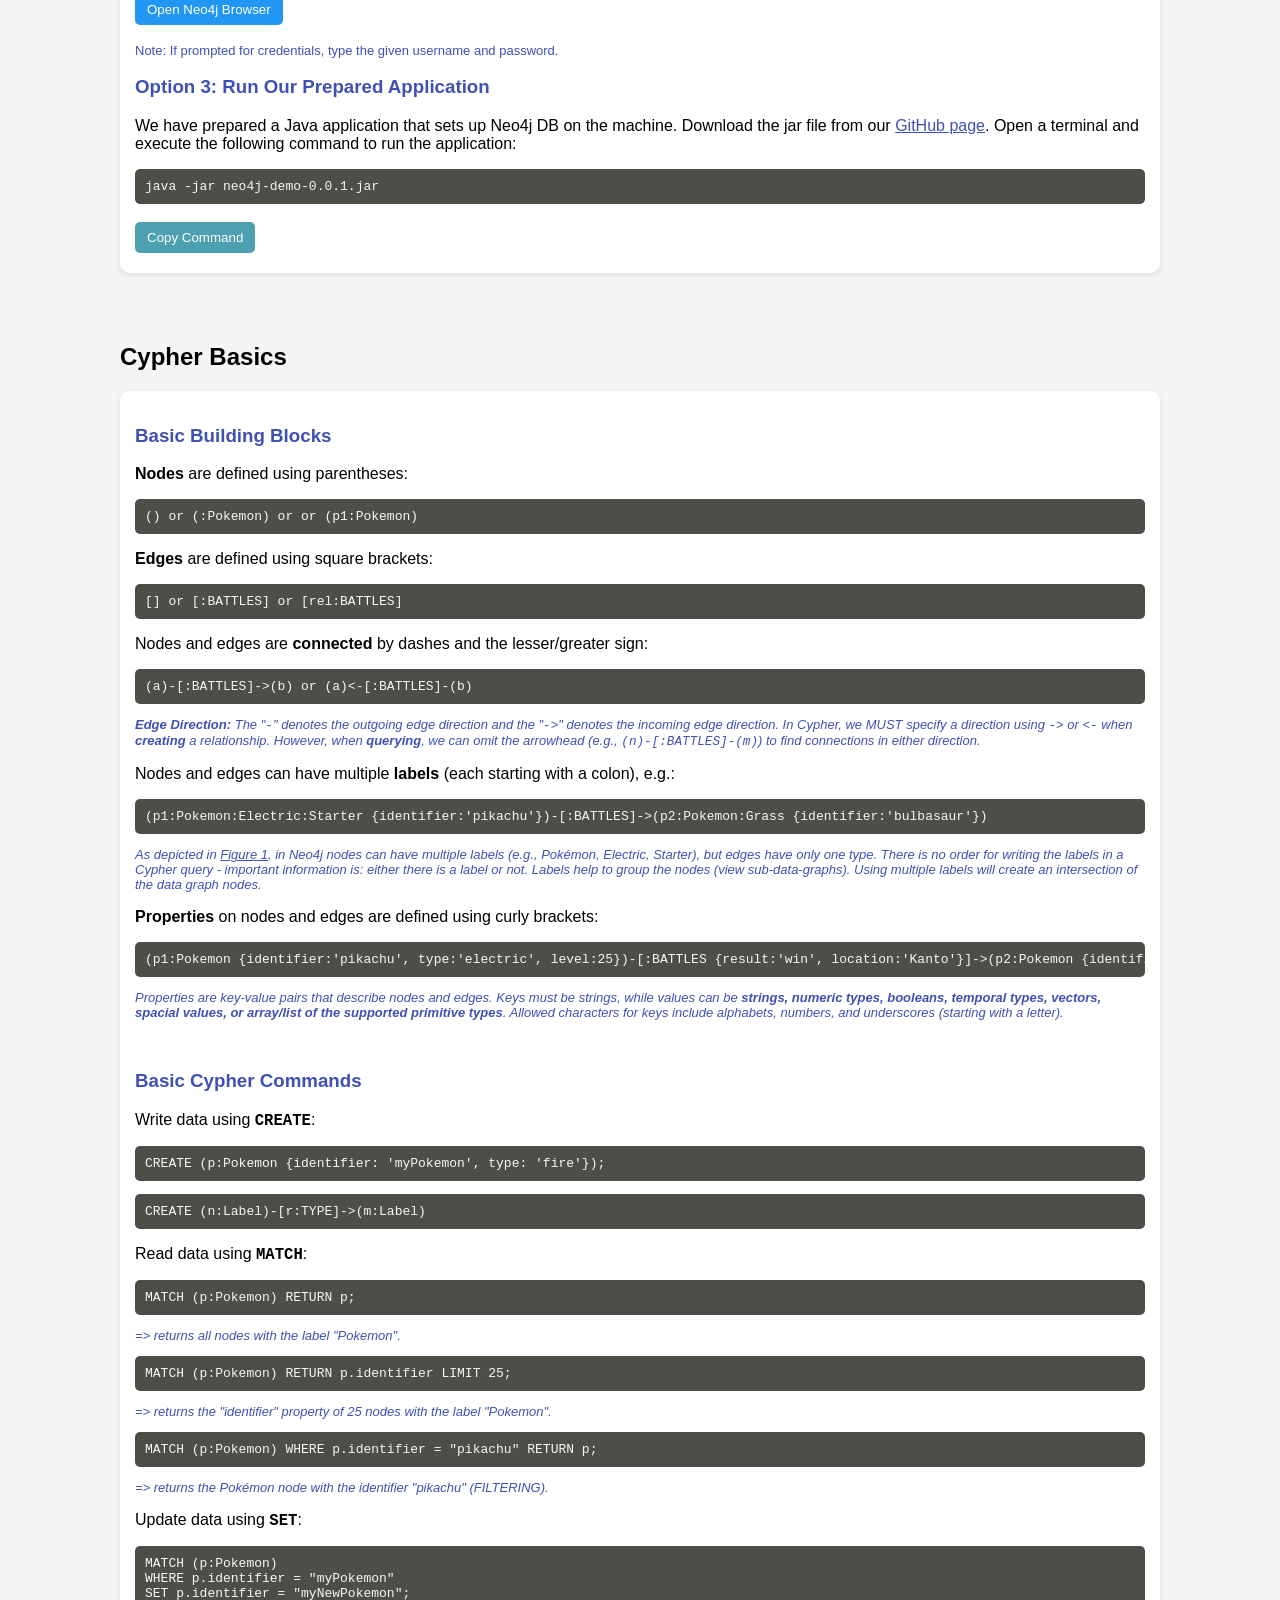
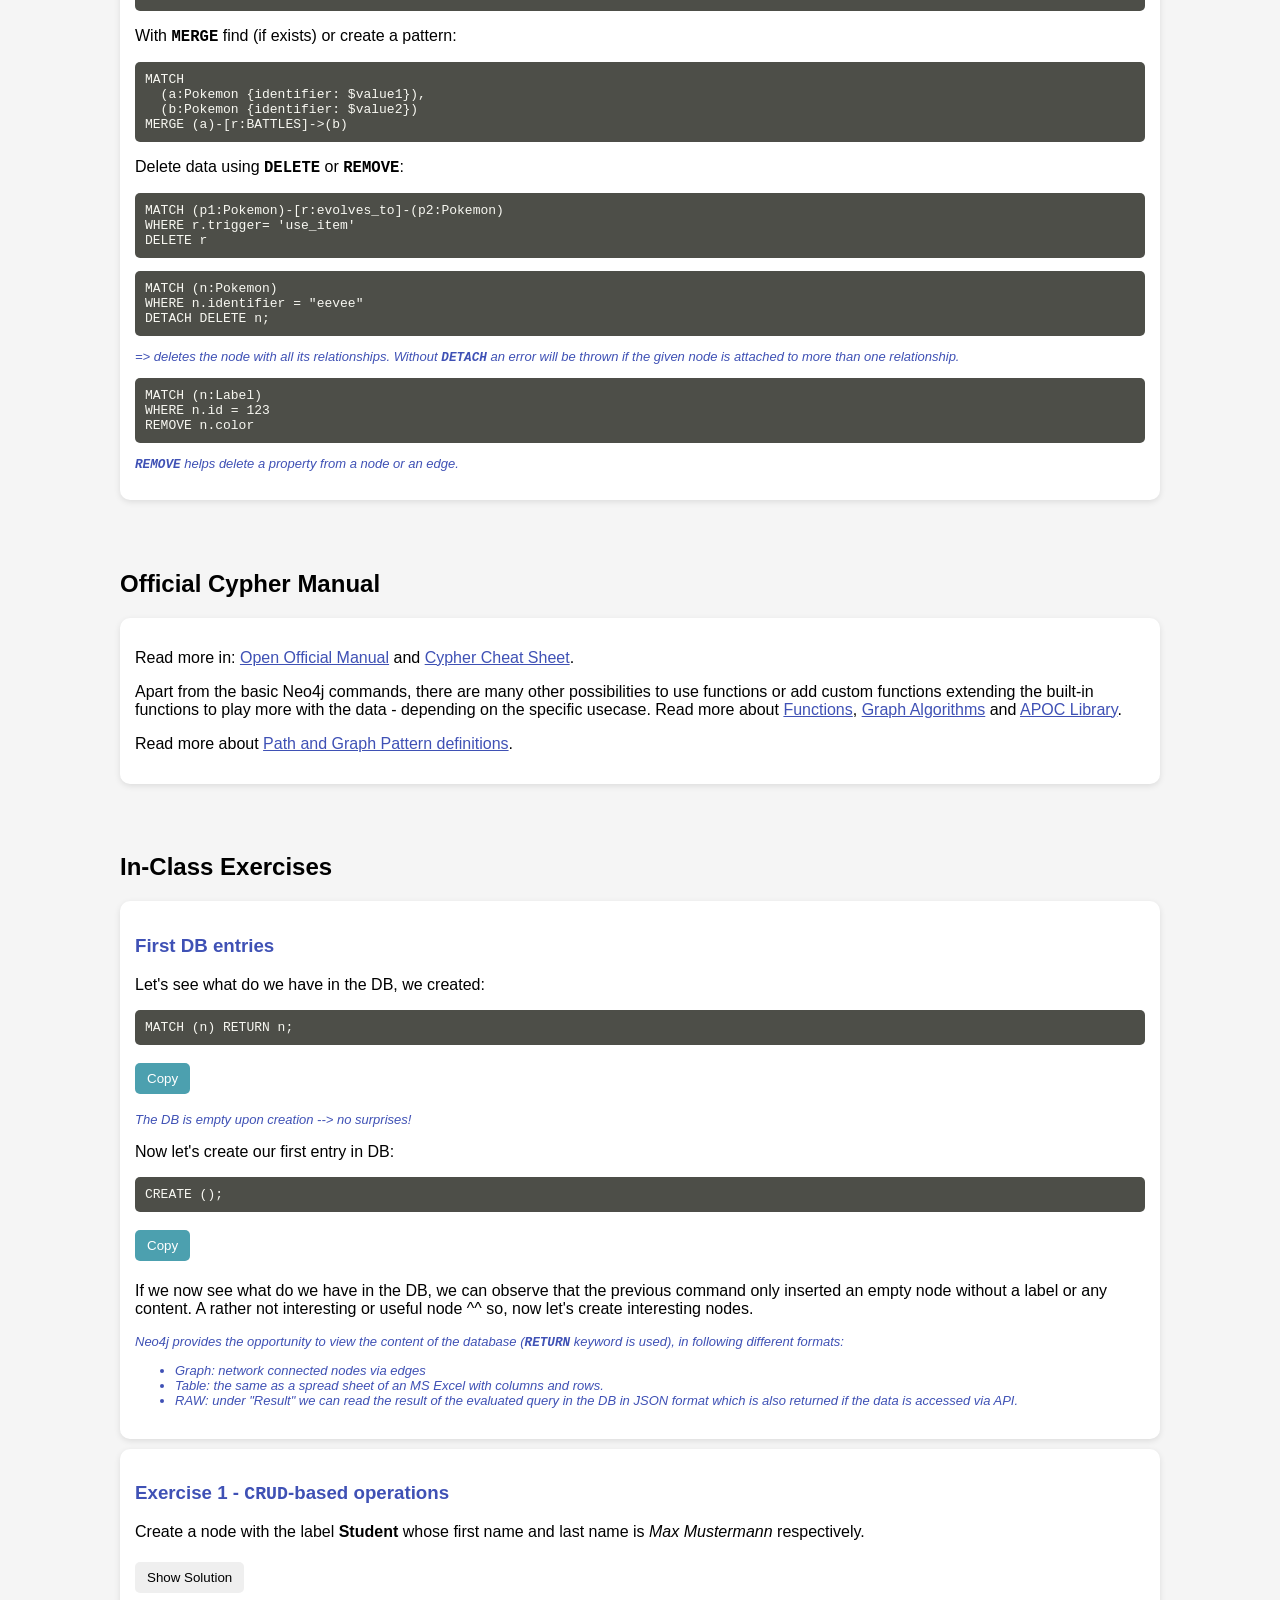
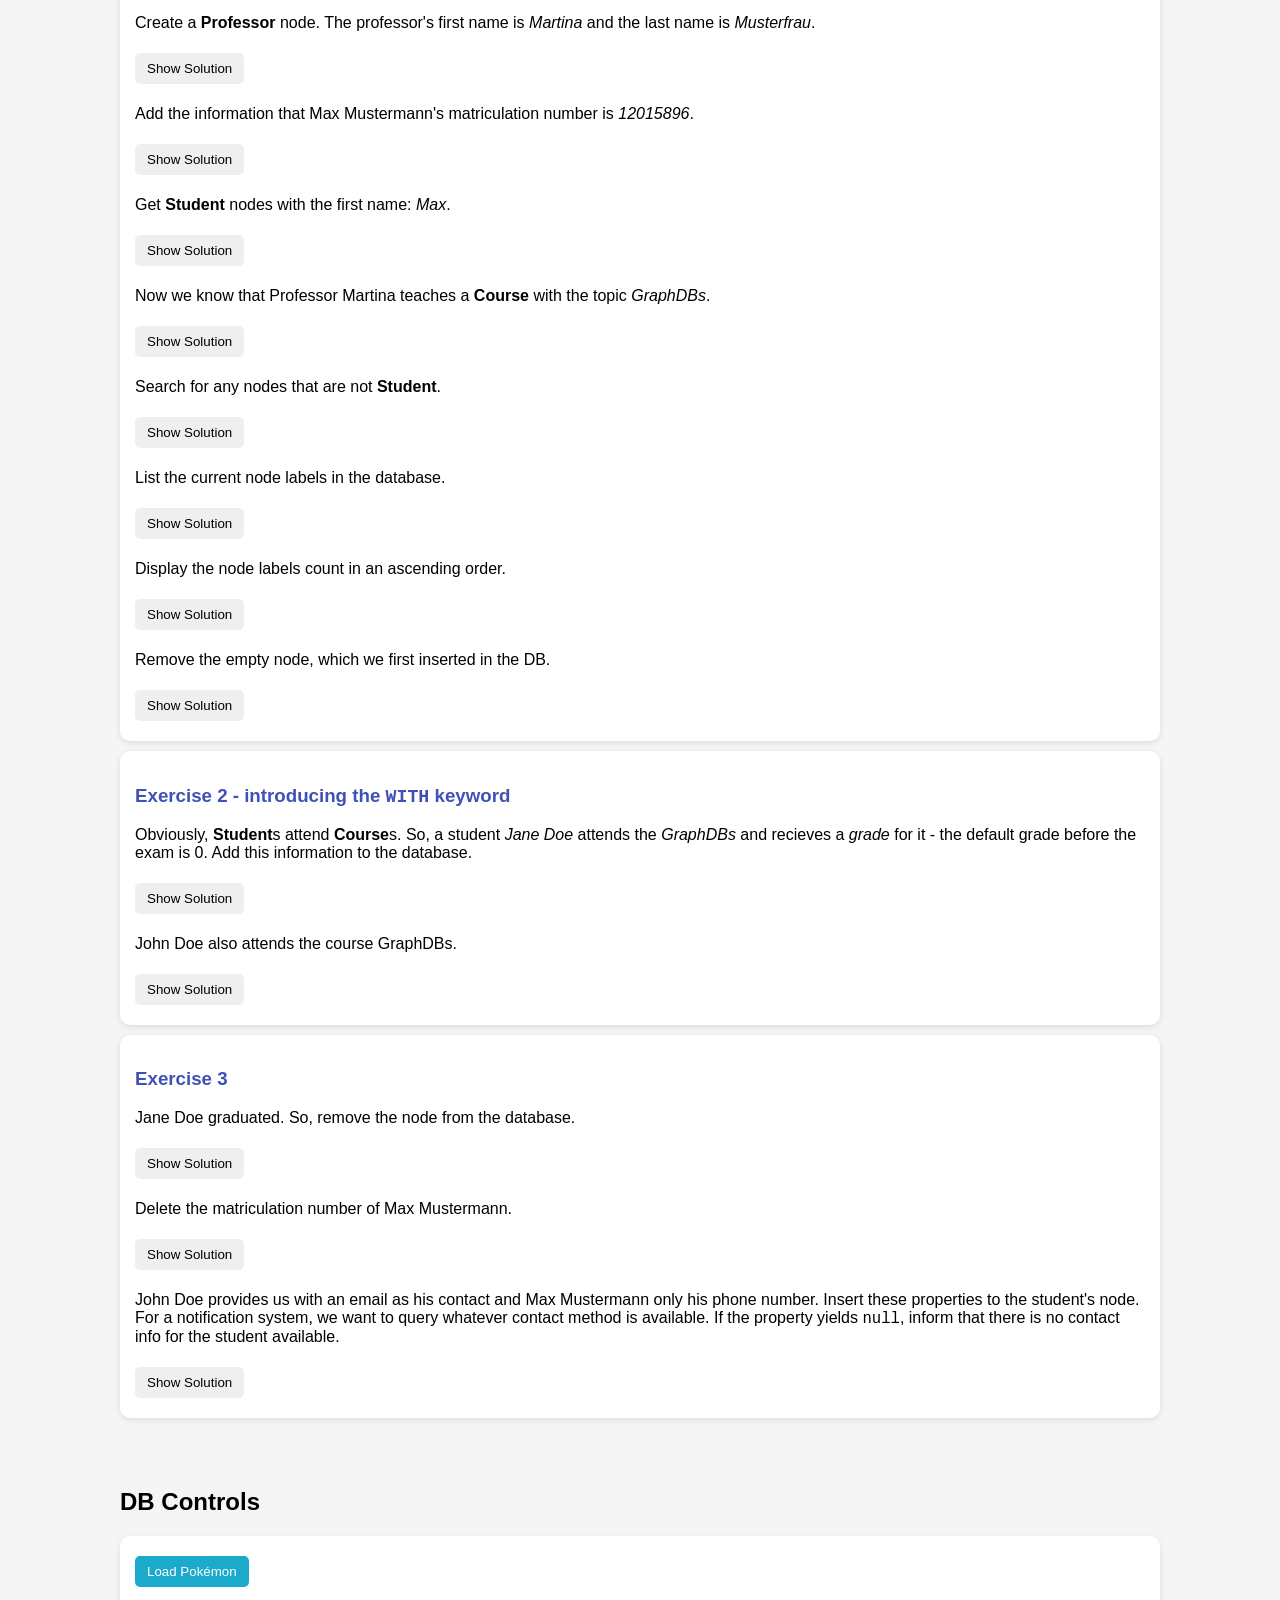
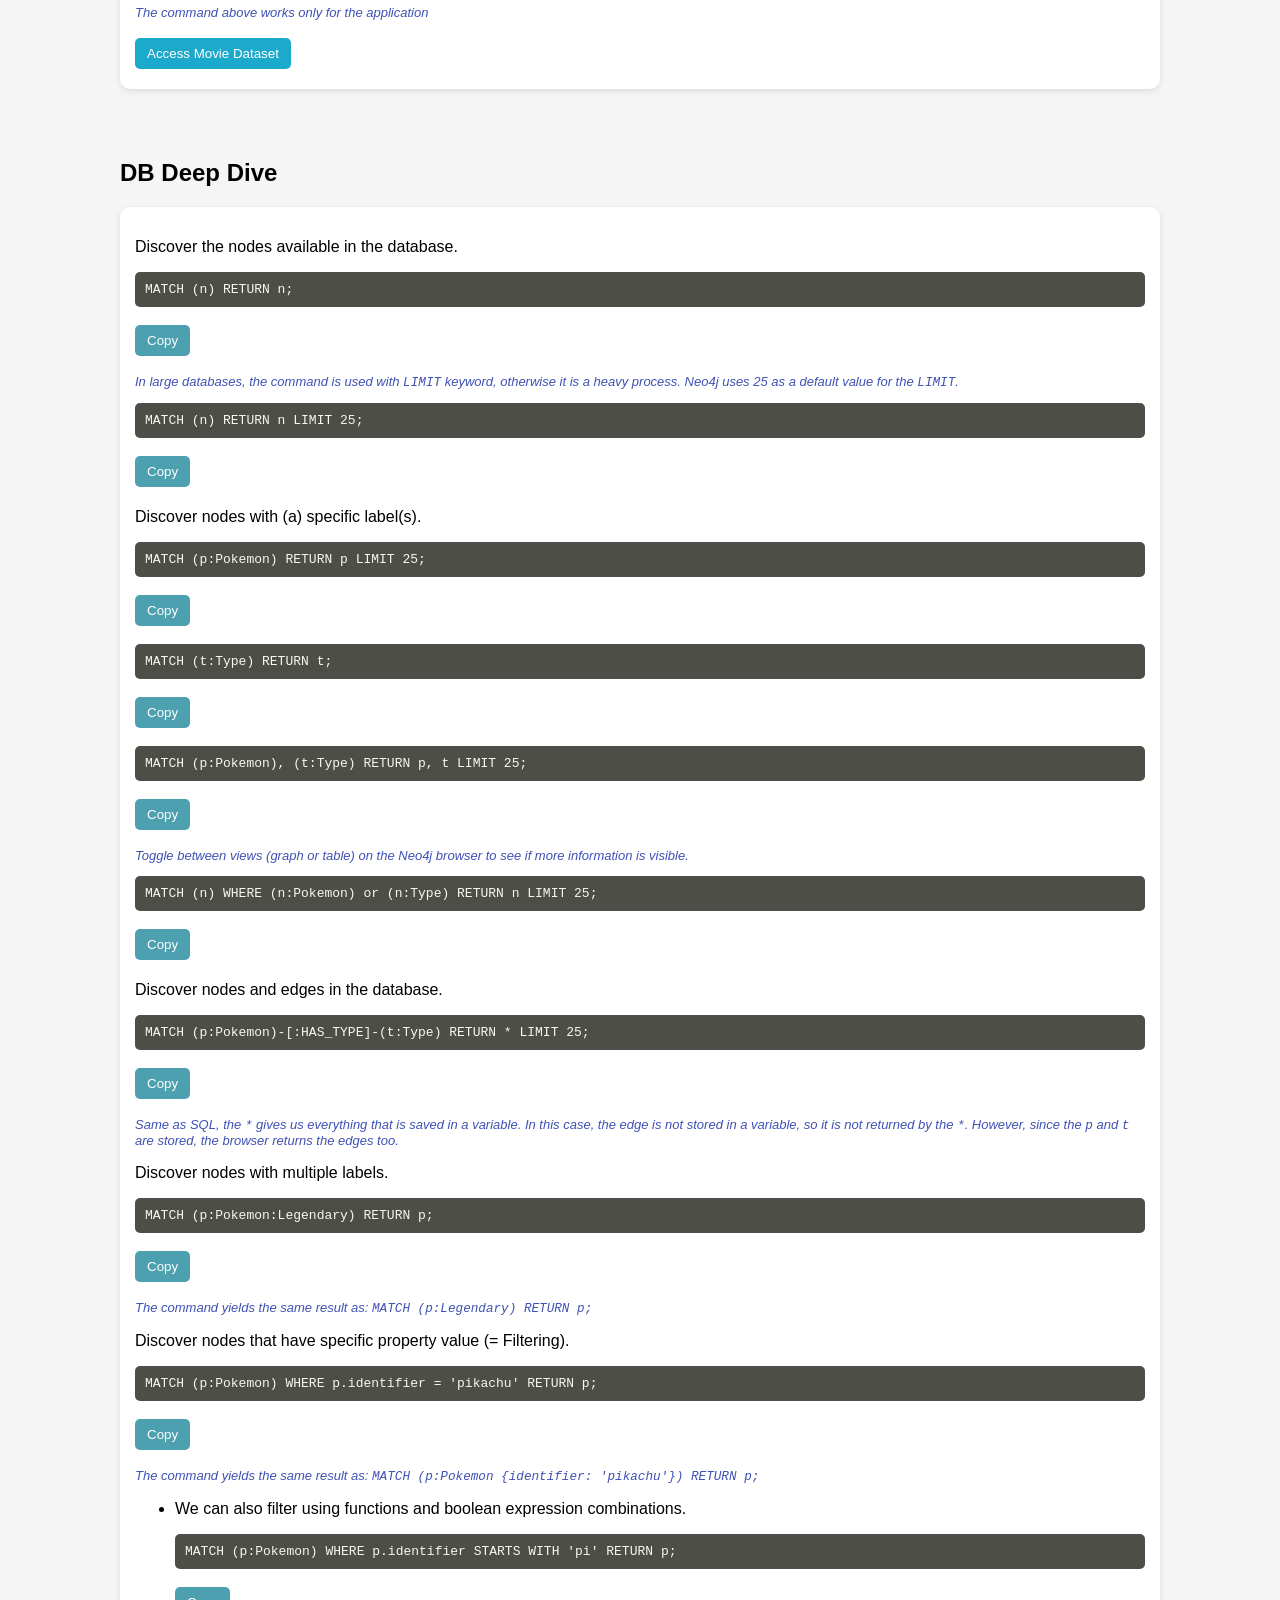
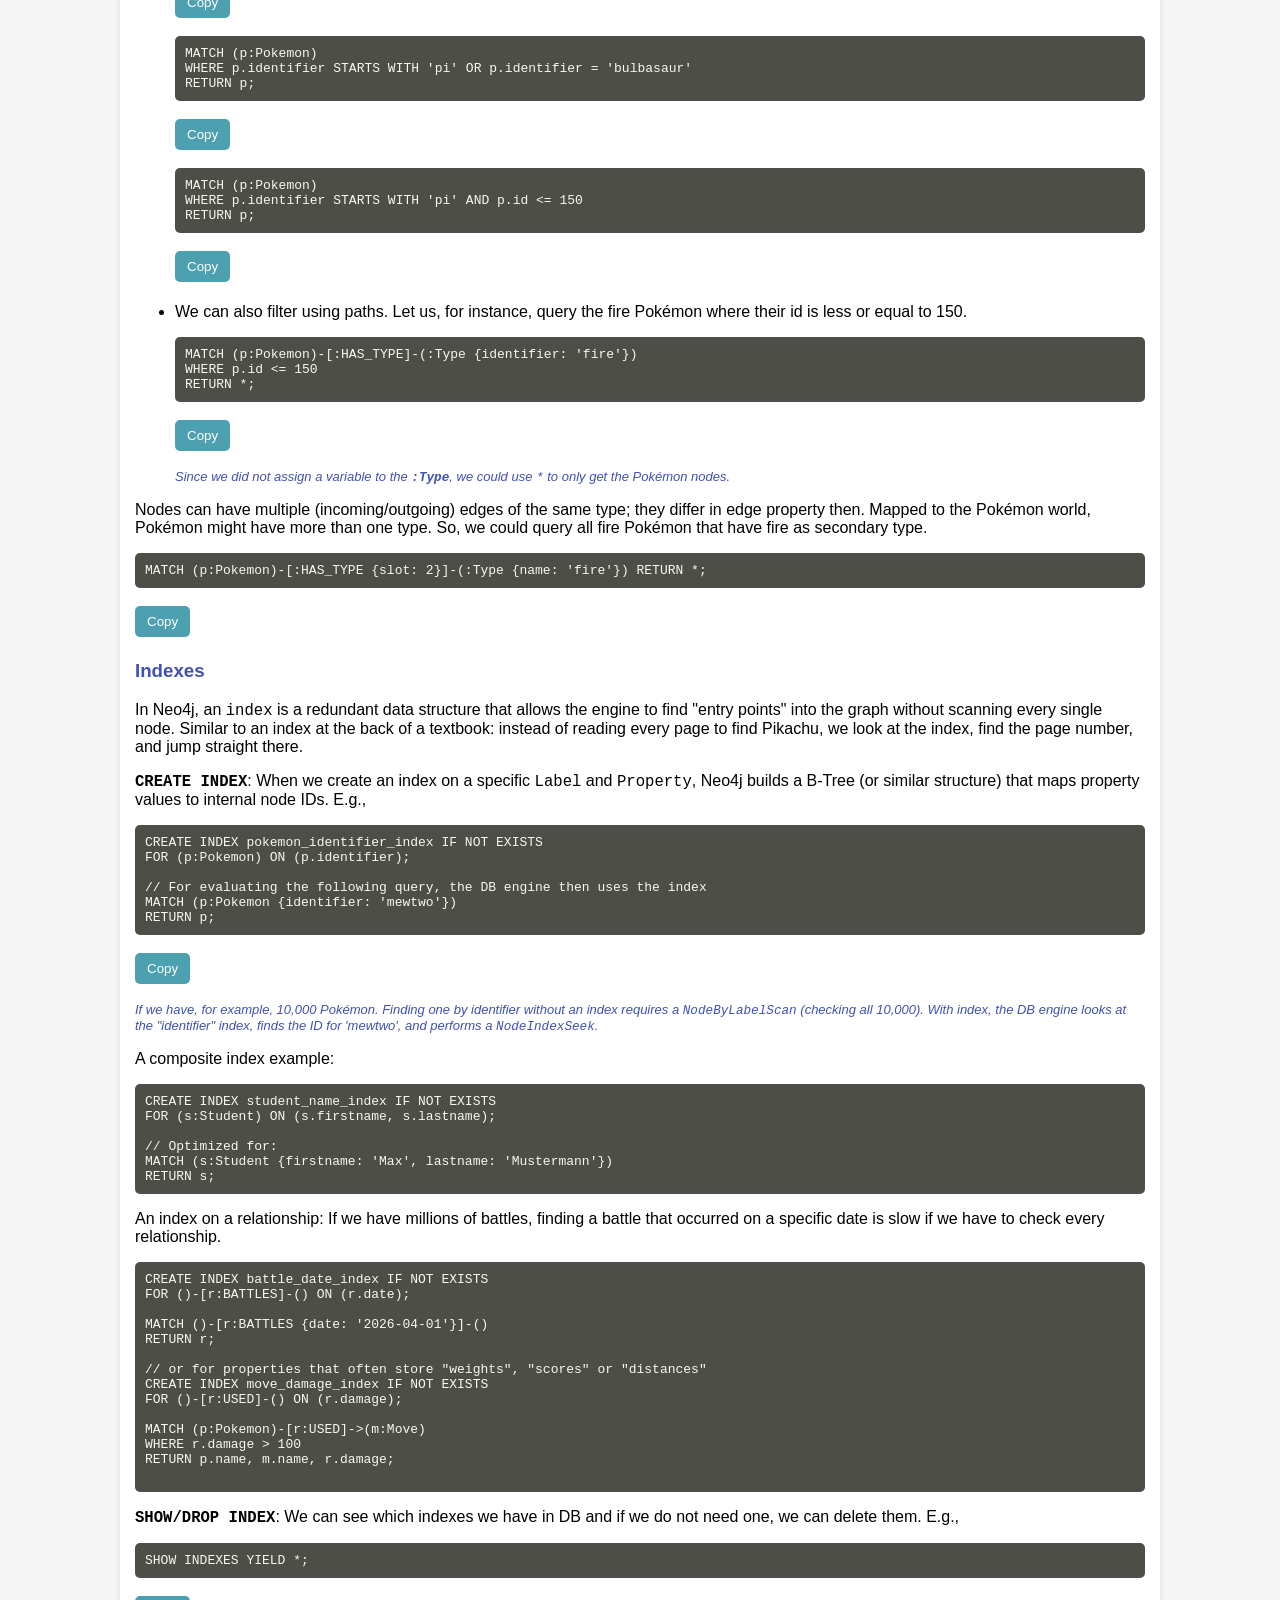
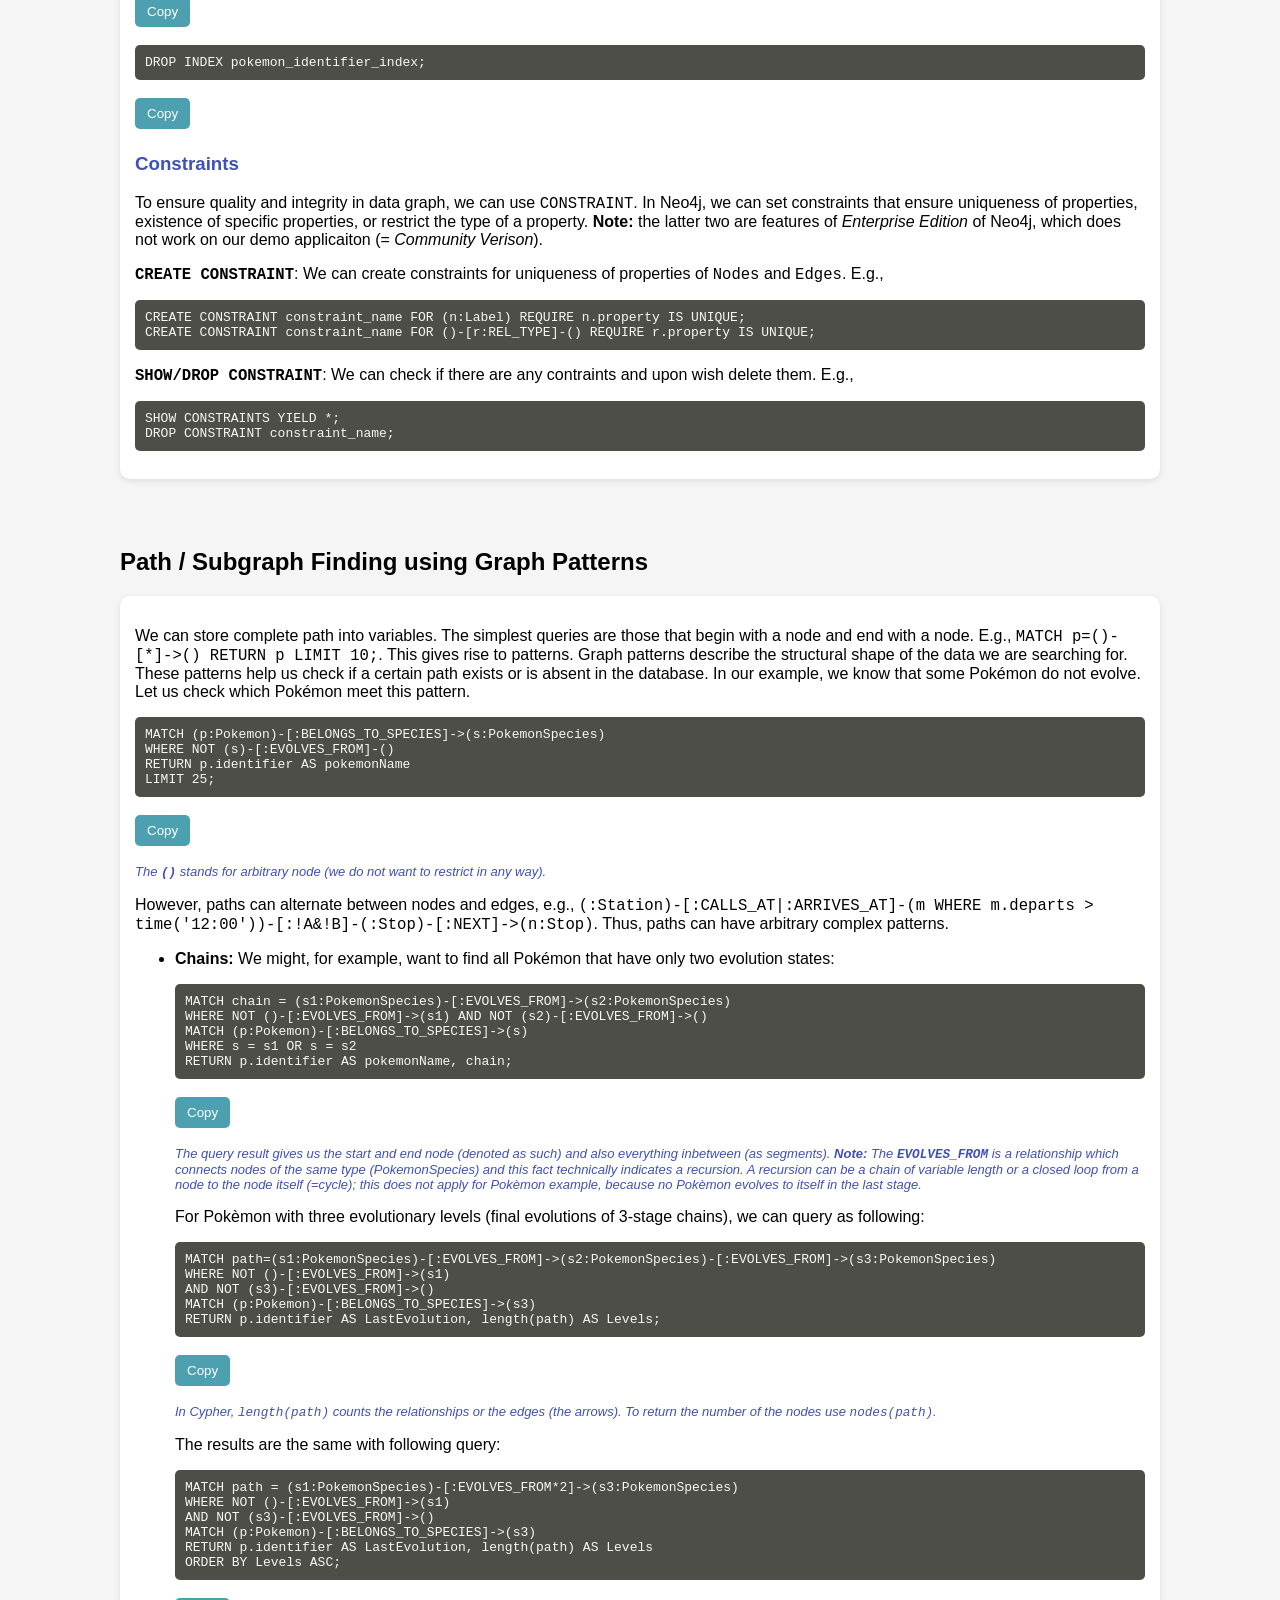
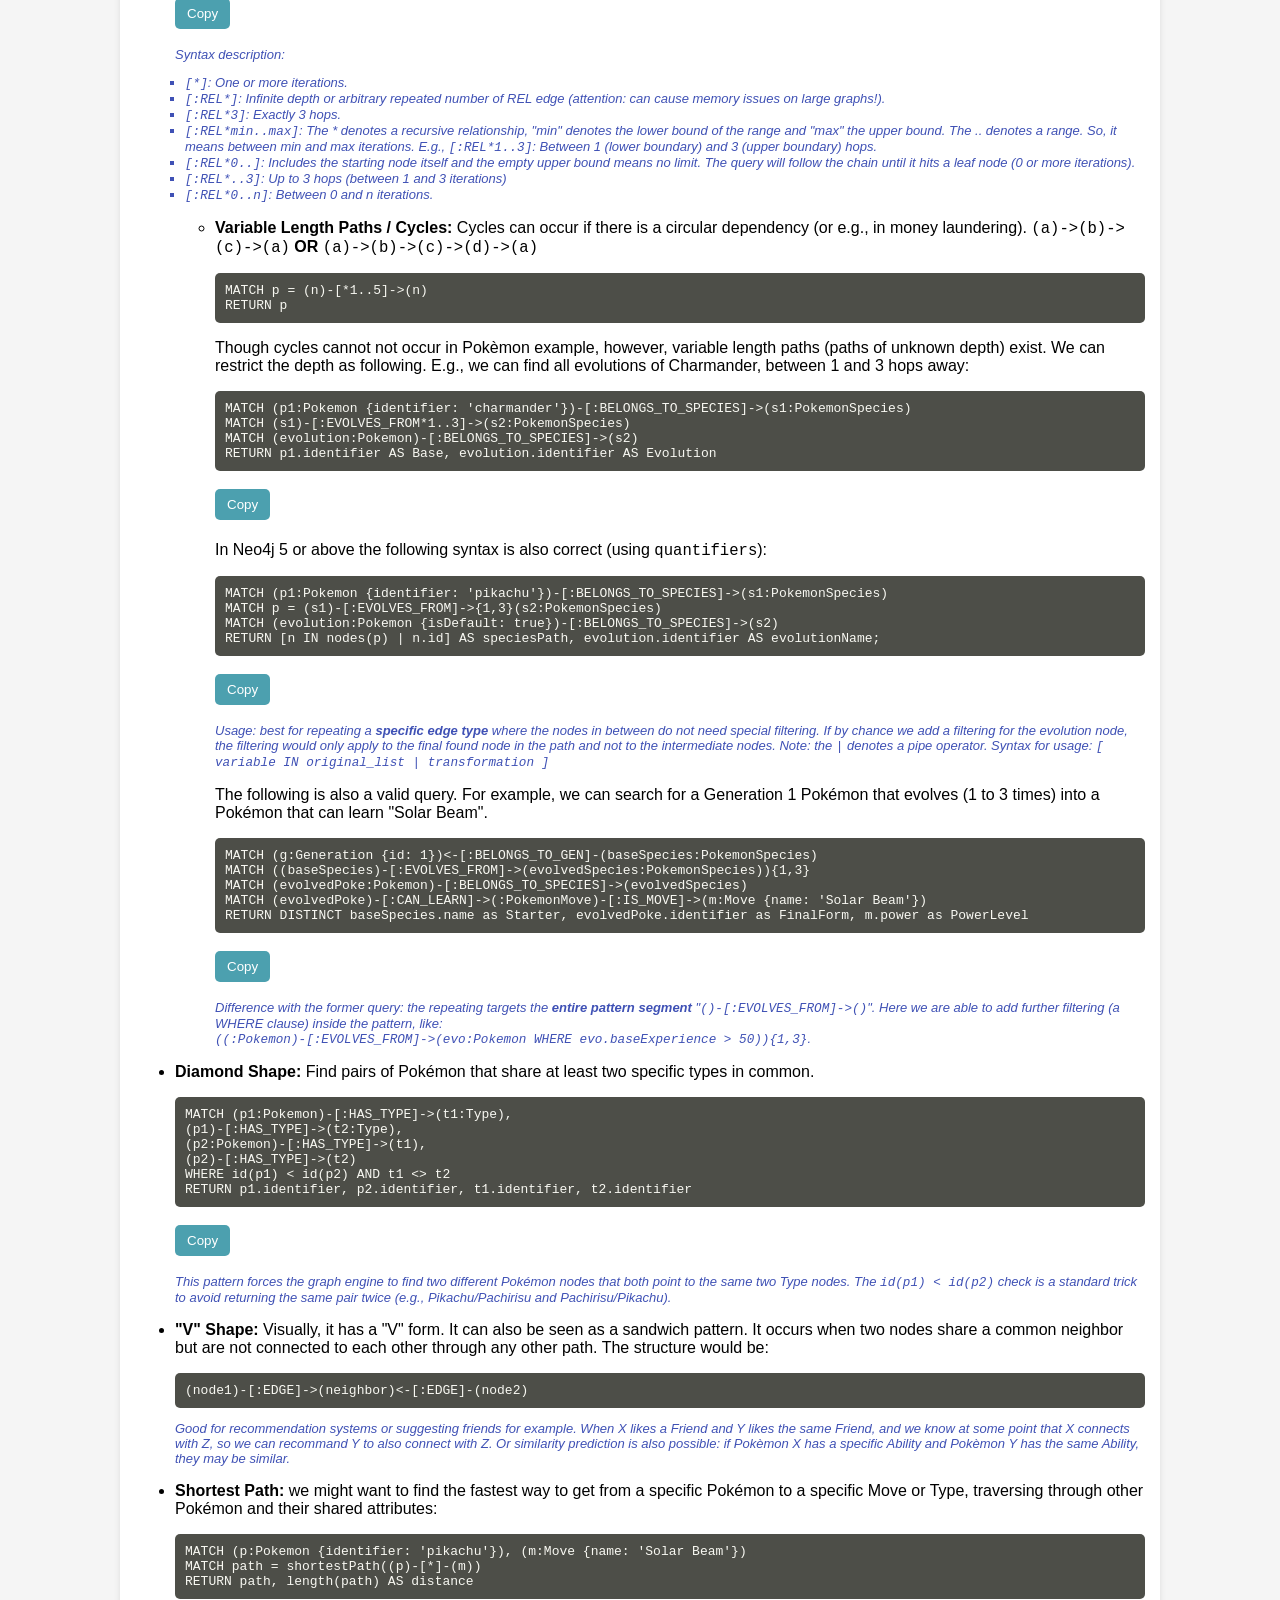
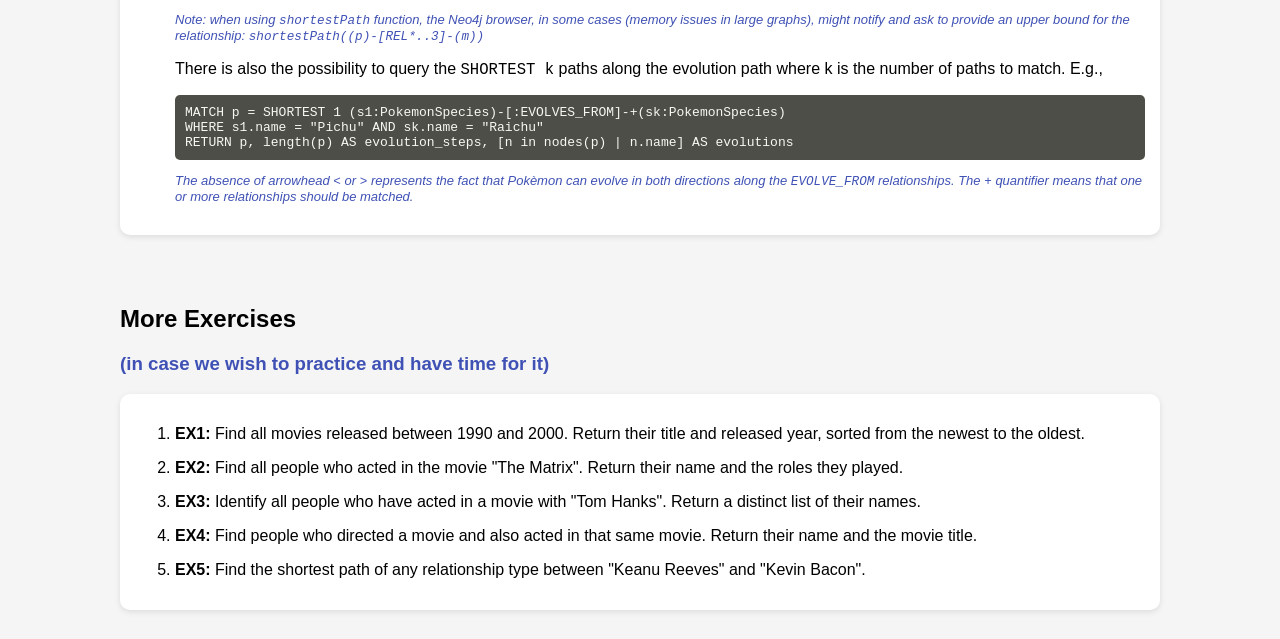
==== commit fd1b4cd1: "Update index.html" ====
--- a/index.html
+++ b/index.html
@@ -183,7 +183,7 @@
             <i
               >Properties are key-value pairs that describe nodes and edges.
               Keys must be strings, while values can be
-              <strong>Strings, Integers, Floats, or Booleans</strong>. Allowed
+              <strong>strings, numeric types, booleans, temporal types, vectors, spacial values, or array/list of the supported primitive types</strong>. Allowed
               characters for keys include alphabets, numbers, and underscores
               (starting with a letter).</i
             >
